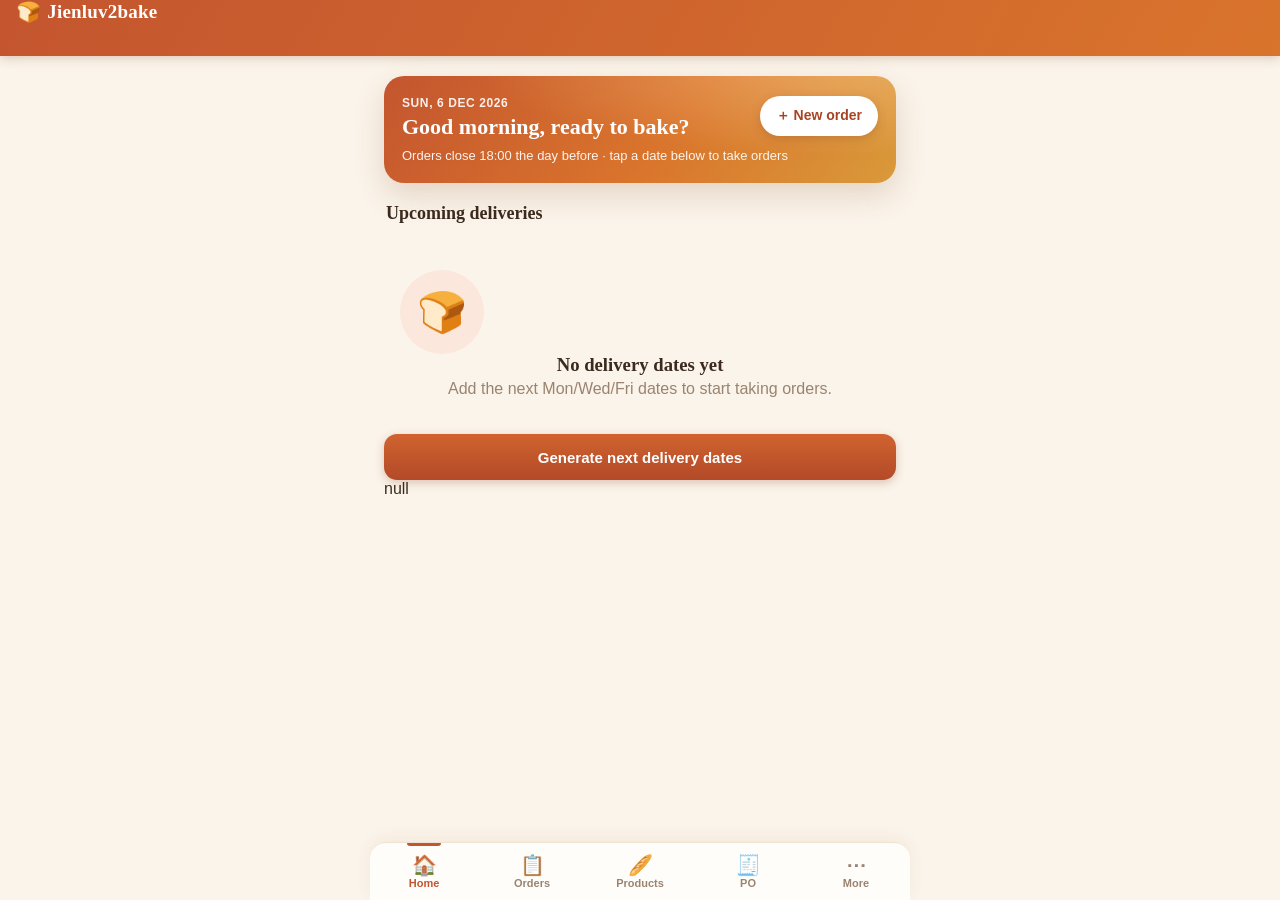
==== admin/index.html @ b62385ee "Homepage at root, backoffice moved to /admin/" ====
<!DOCTYPE html>
<html lang="en">
<head>
  <meta charset="UTF-8">
  <meta name="viewport" content="width=device-width, initial-scale=1, viewport-fit=cover">
  <meta name="theme-color" content="#7c3a2d">
  <meta name="apple-mobile-web-app-capable" content="yes">
  <meta name="apple-mobile-web-app-status-bar-style" content="default">
  <title>Jienluv2bake · Bakery Backoffice</title>
  <link rel="stylesheet" href="css/app.css">
  <link rel="stylesheet" href="css/print.css" media="print">
  <link rel="manifest" href="manifest.webmanifest">
  <link rel="icon" href="data:image/svg+xml,<svg xmlns='http://www.w3.org/2000/svg' viewBox='0 0 100 100'><text y='.9em' font-size='90'>🍞</text></svg>">
</head>
<body>
  <header id="topbar" class="topbar">
    <h1 id="view-title"><span class="logo" aria-hidden="true">🍞</span><span id="view-title-text">Jienluv2bake</span></h1>
    <span id="view-sub" class="topbar-sub"></span>
  </header>

  <main id="view" class="view" tabindex="-1"></main>

  <nav id="tabbar" class="tabbar" aria-label="Main navigation">
    <a href="#/dashboard" data-tab="dashboard" class="tab"><span class="tab-ico" aria-hidden="true">🏠</span>Home</a>
    <a href="#/orders" data-tab="orders" class="tab"><span class="tab-ico" aria-hidden="true">📋</span>Orders<span id="orders-badge" class="tab-badge" hidden></span></a>
    <a href="#/products" data-tab="products" class="tab"><span class="tab-ico" aria-hidden="true">🥖</span>Products</a>
    <a href="#/po" data-tab="po" class="tab"><span class="tab-ico" aria-hidden="true">🧾</span>PO</a>
    <a href="#/more" data-tab="more" class="tab"><span class="tab-ico" aria-hidden="true">⋯</span>More</a>
  </nav>

  <div id="confirm-layer" class="confirm-layer" hidden></div>
  <div id="lock-layer" class="lock-layer" hidden></div>

  <script type="module" src="js/app.js"></script>
</body>
</html>
---- admin/css/app.css ----
:root {
  --bg: #fbf4ea;
  --surface: #fffdf9;
  --ink: #3b2a1f;
  --muted: #9a8471;
  --line: #f0e2d2;
  --brown: #c4552f;        /* terracotta brand */
  --brown-dark: #a84322;
  --brown-soft: #fbe7dc;
  --green: #3f7d4e;
  --green-bg: #e7f2e8;
  --red: #c04538;
  --red-bg: #fbe9e4;
  --amber: #b26a16;
  --amber-bg: #fdf1dc;
  --gray-bg: #f1e9df;
  --radius: 16px;
  --radius-sm: 12px;
  --tabbar-h: 58px;
  --topbar-h: 56px;
  --shadow: 0 2px 12px rgba(120, 66, 32, .08);
  --shadow-lg: 0 12px 30px rgba(120, 66, 32, .18);
  --serif: "Iowan Old Style", "Palatino Linotype", Georgia, "Times New Roman", serif;
  --sans: -apple-system, BlinkMacSystemFont, "Segoe UI", Roboto, Helvetica, Arial, sans-serif;
}

* { box-sizing: border-box; }

html, body {
  margin: 0;
  padding: 0;
  background: var(--bg);
  color: var(--ink);
  font-family: var(--sans);
  -webkit-text-size-adjust: 100%;
}

body { min-height: 100vh; }

/* ---------- Top bar ---------- */
.topbar {
  position: sticky;
  top: 0;
  z-index: 20;
  height: var(--topbar-h);
  background: linear-gradient(120deg, #c4552f, #d9742c);
  color: #fff;
  display: flex;
  align-items: baseline;
  gap: 10px;
  padding: 0 16px;
  padding-top: env(safe-area-inset-top);
  box-shadow: 0 2px 10px rgba(120, 66, 32, .25);
}
.topbar h1 {
  margin: 0;
  font-family: var(--serif);
  font-size: 19px;
  font-weight: 700;
  letter-spacing: .2px;
  display: flex;
  align-items: center;
  gap: 6px;
  white-space: nowrap;
}
.logo { font-size: 20px; }
.topbar-sub {
  font-size: 13px;
  opacity: .9;
  overflow: hidden;
  text-overflow: ellipsis;
  white-space: nowrap;
}

/* ---------- Hero (Home) ---------- */
.hero {
  position: relative;
  overflow: hidden;
  border-radius: 20px;
  padding: 20px 18px;
  margin-bottom: 6px;
  color: #fff;
  background:
    radial-gradient(120% 140% at 90% -10%, rgba(255, 220, 160, .4), transparent 60%),
    linear-gradient(130deg, #c4552f, #d9742c 55%, #d99a3a);
  box-shadow: var(--shadow-lg);
}
.hero-row {
  display: flex;
  align-items: flex-start;
  justify-content: space-between;
  gap: 12px;
}
.hero-text { min-width: 0; }
.hero-eyebrow {
  font-size: 12px;
  font-weight: 700;
  letter-spacing: .6px;
  text-transform: uppercase;
  opacity: .9;
  margin: 0 0 4px;
}
.hero-title {
  font-family: var(--serif);
  font-size: 22px;
  line-height: 1.2;
  margin: 0 0 8px;
}
.hero-sub { font-size: 13px; opacity: .92; margin: 0; }
.hero .hero-btn {
  flex: 0 0 auto;
  background: #fff;
  color: var(--brown-dark);
  font-size: 14px;
  padding: 10px 16px;
  border-radius: 999px;
  box-shadow: 0 3px 10px rgba(120, 66, 32, .25);
  min-height: 40px;
}

/* ---------- View / main ---------- */
.view {
  max-width: 540px;
  margin: 0 auto;
  padding: 14px 14px calc(var(--tabbar-h) + 20px + env(safe-area-inset-bottom));
  outline: none;
}
.view:focus { outline: none; }

/* ---------- Bottom tab bar ---------- */
.tabbar {
  position: fixed;
  left: 0; right: 0; bottom: 0;
  height: calc(var(--tabbar-h) + env(safe-area-inset-bottom));
  padding-bottom: env(safe-area-inset-bottom);
  display: flex;
  background: var(--surface);
  border-top: 1px solid var(--line);
  box-shadow: 0 -4px 16px rgba(120, 66, 32, .06);
  z-index: 30;
  max-width: 540px;
  margin: 0 auto;
}
.tabbar[hidden] { display: none; }
.tab {
  flex: 1;
  display: flex;
  flex-direction: column;
  align-items: center;
  justify-content: center;
  gap: 2px;
  font-size: 11px;
  font-weight: 600;
  color: var(--muted);
  text-decoration: none;
  position: relative;
  -webkit-tap-highlight-color: transparent;
}
.tab-badge {
  position: absolute;
  top: 2px;
  right: 10px;
  min-width: 17px;
  height: 17px;
  padding: 0 4px;
  border-radius: 9px;
  background: #d64541;
  color: #fff;
  font-size: 10px;
  font-weight: 700;
  line-height: 17px;
  text-align: center;
}
.tab-ico { font-size: 20px; line-height: 1; }
.tab.active { color: var(--brown); }
.tab.active::before {
  content: "";
  position: absolute;
  top: 0;
  width: 34px;
  height: 3px;
  border-radius: 0 0 3px 3px;
  background: var(--brown);
}

/* ---------- Cards ---------- */
.card {
  background: var(--surface);
  border: 1px solid var(--line);
  border-radius: var(--radius);
  padding: 15px;
  margin-bottom: 12px;
  box-shadow: var(--shadow);
}
/* A delivery day whose order window has passed (after the 6pm cut-off) but
   that hasn't ended yet — kept visible, greyed out until the day is over. */
.card.closed { opacity: .55; filter: saturate(.8); }
.card.tappable {
  cursor: pointer;
  transition: transform .12s ease, box-shadow .12s ease;
}
.card.tappable:active { transform: scale(.985); box-shadow: none; background: #f9efe6; }

.card-row {
  display: flex;
  align-items: center;
  justify-content: space-between;
  gap: 10px;
}
.card-title { font-size: 16px; font-weight: 700; margin: 0 0 2px; font-family: var(--serif); }
.card-sub { font-size: 13px; color: var(--muted); margin: 0; }

h2.section {
  font-family: var(--serif);
  font-size: 18px;
  color: var(--ink);
  margin: 20px 2px 10px;
}
h2.section:first-child { margin-top: 0; }

/* ---------- Badges ---------- */
.badge {
  display: inline-flex;
  align-items: center;
  gap: 6px;
  font-size: 12px;
  font-weight: 700;
  padding: 4px 10px;
  border-radius: 999px;
  white-space: nowrap;
}
.badge::before {
  content: "";
  width: 7px;
  height: 7px;
  border-radius: 50%;
  background: currentColor;
  opacity: .85;
}
.badge-open   { background: var(--green-bg); color: var(--green); }
.badge-closed { background: var(--red-bg);   color: var(--red); }
.badge-past   { background: var(--gray-bg);  color: var(--muted); }
.badge-full   { background: var(--amber-bg); color: var(--amber); }
.badge-over   { background: var(--red-bg);   color: var(--red); }

/* ---------- Fill meter ---------- */
.meter {
  position: relative;
  height: 20px;
  background: var(--gray-bg);
  border-radius: 999px;
  overflow: hidden;
  margin: 8px 0 2px;
}
.meter-fill {
  height: 100%;
  background: linear-gradient(90deg, #d9812f, var(--brown));
  border-radius: 999px;
  transition: width .3s ease;
}
.meter-fill.over { background: linear-gradient(90deg, #d0564b, var(--red)); }
.meter-label {
  position: absolute;
  inset: 0;
  display: flex;
  align-items: center;
  justify-content: center;
  font-size: 12px;
  font-weight: 700;
  color: var(--ink);
  text-shadow: 0 0 4px rgba(255,255,255,.7);
}

/* ---------- Buttons ---------- */
.btn {
  appearance: none;
  border: none;
  border-radius: 13px;
  font-size: 15px;
  font-weight: 700;
  padding: 12px 18px;
  cursor: pointer;
  background: linear-gradient(180deg, #d0632f, #b34a28);
  color: #fff;
  min-height: 46px;
  box-shadow: 0 3px 10px rgba(140, 70, 40, .28);
  -webkit-tap-highlight-color: transparent;
}
.btn:active { transform: translateY(1px) scale(.99); box-shadow: 0 1px 4px rgba(140,70,40,.25); }
.btn.primary { background: linear-gradient(180deg, #d0632f, #b34a28); color: #fff; }
.btn.ghost { background: var(--surface); color: var(--brown-dark); border: 1px solid var(--line); box-shadow: none; }
.btn.danger { background: linear-gradient(180deg, #d0564b, #b3352b); color: #fff; box-shadow: 0 3px 10px rgba(190, 60, 50, .28); }
.btn.soft { background: var(--brown-soft); color: var(--brown-dark); box-shadow: none; }
.btn.block { display: block; width: 100%; }
.btn.small { font-size: 13px; padding: 8px 13px; min-height: 36px; border-radius: 11px; }
.btn[disabled] { opacity: .5; }

.btn-row { display: flex; gap: 10px; margin-top: 12px; }
.btn-row .btn { flex: 1; }

/* ---------- Forms ---------- */
.field { margin-bottom: 12px; }
.field label {
  display: block;
  font-size: 13px;
  font-weight: 600;
  color: var(--ink);
  margin-bottom: 5px;
}
.field .hint { font-size: 12px; color: var(--muted); margin-top: 4px; }

.input, select.input, textarea.input {
  width: 100%;
  font-size: 16px;
  padding: 12px;
  border: 1px solid var(--line);
  border-radius: var(--radius-sm);
  background: var(--surface);
  color: var(--ink);
  min-height: 46px;
}
.input:focus { outline: 2px solid var(--brown); outline-offset: -1px; border-color: transparent; }
textarea.input { min-height: 64px; resize: vertical; }

.stepper {
  display: inline-flex;
  align-items: center;
  gap: 0;
  border: 1px solid var(--line);
  border-radius: var(--radius-sm);
  overflow: hidden;
  background: var(--surface);
}
.stepper button {
  width: 44px;
  height: 44px;
  font-size: 20px;
  font-weight: 700;
  border: none;
  background: var(--brown-soft);
  color: var(--brown-dark);
  cursor: pointer;
}
.stepper .stepper-val {
  min-width: 52px;
  text-align: center;
  font-size: 17px;
  font-weight: 700;
}
.form-grid { display: grid; grid-template-columns: 1fr 1fr; gap: 10px; }
.form-grid .span2 { grid-column: 1 / -1; }
.edit-item {
  display: flex;
  align-items: center;
  justify-content: space-between;
  gap: 10px;
  padding: 6px 0;
}
.add-item {
  display: flex;
  align-items: center;
  gap: 8px;
  padding: 6px 0;
}
.add-item select { flex: 1; min-width: 0; }

/* ---------- Lists / rows ---------- */
.list-item {
  display: flex;
  align-items: center;
  justify-content: space-between;
  gap: 10px;
  padding: 11px 0;
  border-bottom: 1px solid var(--line);
}
.list-item:last-child { border-bottom: none; }
.list-item .li-main { min-width: 0; }
.list-item .li-title { font-weight: 600; font-size: 15px; }
.list-item .li-sub { font-size: 13px; color: var(--muted); }
.list-item .li-right { display: flex; align-items: center; gap: 8px; }

.qty-chip {
  font-weight: 700;
  font-size: 15px;
  background: var(--brown-soft);
  color: var(--brown-dark);
  padding: 3px 11px;
  border-radius: 999px;
  white-space: nowrap;
}

.warn {
  background: var(--amber-bg);
  color: var(--amber);
  border-radius: var(--radius-sm);
  padding: 9px 12px;
  font-size: 13px;
  font-weight: 600;
  margin: 8px 0;
}
.danger-banner {
  background: var(--red-bg);
  color: var(--red);
  border-radius: var(--radius-sm);
  padding: 9px 12px;
  font-size: 13px;
  font-weight: 600;
  margin: 8px 0;
}
.muted { color: var(--muted); }

.avail-line {
  margin: -2px 0 8px;
  font-size: 12px;
  font-weight: 600;
  color: var(--muted);
}
.avail-line.warn { color: var(--red); }

/* ---------- Tabs strip (dates) ---------- */
.date-tabs {
  display: flex;
  gap: 8px;
  overflow-x: auto;
  padding: 4px 2px 10px;
  -webkit-overflow-scrolling: touch;
}
.date-tab {
  flex: 0 0 auto;
  padding: 8px 13px;
  border-radius: 999px;
  border: 1px solid var(--line);
  background: var(--surface);
  font-size: 13px;
  font-weight: 600;
  color: var(--ink);
  text-decoration: none;
  white-space: nowrap;
}
.date-tab.active { background: var(--brown); color: #fff; border-color: var(--brown); }
.date-tab .dot { color: var(--green); }
.date-tab .dot.closed { color: var(--red); }

/* ---------- PO table ---------- */
.po-table { width: 100%; border-collapse: collapse; font-size: 14px; }
.po-table th {
  text-align: left;
  font-size: 12px;
  text-transform: uppercase;
  letter-spacing: .4px;
  color: var(--muted);
  padding: 6px 4px;
  border-bottom: 1px solid var(--line);
}
.po-table td { padding: 8px 4px; border-bottom: 1px solid var(--line); vertical-align: top; }
.po-table td.num, .po-table th.num { text-align: right; }
.po-total { font-size: 17px; font-weight: 700; text-align: right; padding-top: 10px; }
.po-breakdown { font-size: 12px; color: var(--muted); margin-top: 3px; }
.po-snapshot-note { font-size: 12px; color: var(--muted); margin-top: 10px; }

/* ---------- Empty ---------- */
.empty { text-align: center; padding: 36px 16px; color: var(--muted); }
.empty-icon {
  font-size: 40px;
  width: 84px;
  height: 84px;
  margin: 0 auto 10px;
  display: flex;
  align-items: center;
  justify-content: center;
  background: var(--brown-soft);
  border-radius: 50%;
}
.empty h3 { margin: 0 0 4px; font-family: var(--serif); color: var(--ink); }
.empty p { margin: 0; }

/* ---------- Confirm dialog ---------- */
.confirm-layer {
  position: fixed;
  inset: 0;
  background: rgba(43, 33, 24, .5);
  display: flex;
  align-items: center;
  justify-content: center;
  padding: 20px;
  z-index: 60;
}
.confirm-layer[hidden] { display: none; }
.confirm-card {
  background: var(--surface);
  border-radius: var(--radius);
  padding: 18px;
  max-width: 340px;
  width: 100%;
  box-shadow: var(--shadow-lg);
}
.confirm-text { margin: 0 0 14px; font-size: 15px; line-height: 1.4; }
.confirm-actions { display: flex; gap: 8px; justify-content: flex-end; }
.confirm-actions .btn { flex: 0 1 auto; }

/* ---------- App-password lock ---------- */
.lock-layer {
  position: fixed;
  inset: 0;
  z-index: 80; /* above toast(70), confirm(60), tabbar(30), topbar(20) */
  display: flex;
  align-items: center;
  justify-content: center;
  padding: 20px;
  background: linear-gradient(160deg, #c4552f, #d9742c 55%, #d99a3a);
}
.lock-layer[hidden] { display: none; }
.lock-card {
  width: 100%;
  max-width: 320px;
  background: var(--surface);
  border-radius: var(--radius);
  padding: 26px 22px 24px;
  box-shadow: var(--shadow-lg);
  text-align: center;
}
.lock-emoji { font-size: 40px; margin: 0 0 6px; }
.lock-title { font-family: var(--serif); font-size: 19px; font-weight: 700; margin: 0 0 4px; color: var(--ink); }
.lock-sub { font-size: 13px; color: var(--muted); margin: 0 0 16px; }
.lock-input { text-align: center; font-size: 22px; letter-spacing: 10px; }
.lock-error { color: var(--red); font-size: 13px; min-height: 18px; margin: 8px 0 0; }
.lock-actions { margin-top: 14px; }
.lock-actions .btn { width: 100%; }

/* ---------- Toast ---------- */
.toast {
  position: fixed;
  left: 50%;
  bottom: calc(var(--tabbar-h) + 16px);
  transform: translate(-50%, 10px);
  background: var(--ink);
  color: #fff;
  padding: 10px 18px;
  border-radius: 999px;
  font-size: 14px;
  font-weight: 600;
  opacity: 0;
  pointer-events: none;
  transition: opacity .25s ease, transform .25s ease;
  z-index: 70;
  max-width: 90vw;
  text-align: center;
}
.toast.show { opacity: 1; transform: translate(-50%, 0); }

/* ---------- More menu ---------- */
.menu-item {
  display: flex;
  align-items: center;
  justify-content: space-between;
  padding: 15px 4px;
  font-size: 15px;
  font-weight: 600;
  color: var(--ink);
  text-decoration: none;
  border-bottom: 1px solid var(--line);
}
.menu-item:last-child { border-bottom: none; }
.menu-item .chev { color: var(--muted); }

/* ---------- Chips (ingredient rows) ---------- */
.ing-row {
  display: grid;
  grid-template-columns: 1fr 88px 58px 40px;
  gap: 6px;
  align-items: center;
  margin-bottom: 8px;
}
.ing-row .unit { font-size: 13px; color: var(--muted); }

@media (min-width: 541px) {
  .view { padding-top: 20px; }
  .tabbar { border-radius: var(--radius) var(--radius) 0 0; }
}

/* ---------- Order status / source ---------- */
.src-tag {
  display: inline-block;
  margin-left: 6px;
  font-size: 11px;
  font-weight: 600;
  color: var(--brown-dark, #7a4a2a);
  background: var(--brown-soft, #f4e6da);
  padding: 1px 7px;
  border-radius: 999px;
  vertical-align: 2px;
}
.fulfill-tag {
  display: inline-block;
  margin-left: 6px;
  font-size: 11px;
  font-weight: 700;
  color: var(--green-dark, #2f6b2f);
  background: var(--green-soft, #eaf6ea);
  padding: 1px 7px;
  border-radius: 999px;
  vertical-align: 2px;
}
.fulfill-tag.courier { color: #7a4a2a; background: #f4e6da; }
.fulfill-sub {
  display: block;
  margin-top: 2px;
  font-size: 12px;
  color: var(--muted);
}
.row-actions select.input { width: 100%; }

.sel-small {
  font-size: 13px;
  padding: 6px 8px;
  border: 1px solid var(--line);
  border-radius: var(--radius-sm);
  background: var(--surface);
  color: var(--ink);
}

/* ---------- New-orders inbox ---------- */
.inbox {
  border: 2px solid #d64541;
}
.inbox h3 { color: #d64541; }
.inbox-item {
  display: flex;
  align-items: center;
  gap: 4px;
  padding: 11px 0;
  border-bottom: 1px solid var(--line);
}
.inbox-item:last-child { border-bottom: none; }
.inbox-main {
  flex: 1;
  min-width: 0;
  display: flex;
  align-items: center;
  justify-content: space-between;
  gap: 10px;
  text-decoration: none;
  color: inherit;
}
.inbox-main:active { background: var(--red-bg); border-radius: 8px; }
.inbox-item .li-title { color: var(--ink); }
.inbox-arrow { color: var(--muted); font-size: 18px; font-weight: 700; }
.inbox-del {
  flex: 0 0 auto;
  border: none;
  background: transparent;
  color: var(--muted);
  font-size: 15px;
  font-weight: 700;
  line-height: 1;
  padding: 10px 10px 10px 6px;
  border-radius: 8px;
  cursor: pointer;
  -webkit-tap-highlight-color: transparent;
}
.inbox-del:active { background: var(--red-bg); color: #d64541; }
---- admin/css/print.css ----
/* print.css — printed output shows ONLY the purchase-order card. */

@media print {
  body { background: #fff; }
  .topbar, .tabbar, .toast, .confirm-layer, .btn, .no-print { display: none !important; }
  .view { padding: 0; max-width: none; }

  .card { box-shadow: none; border: 1px solid #ccc; page-break-inside: avoid; }
  .card:not(.po-card) { display: none !important; }

  .po-card h2 { margin-top: 0; }
  .po-total { font-size: 16px; }
}
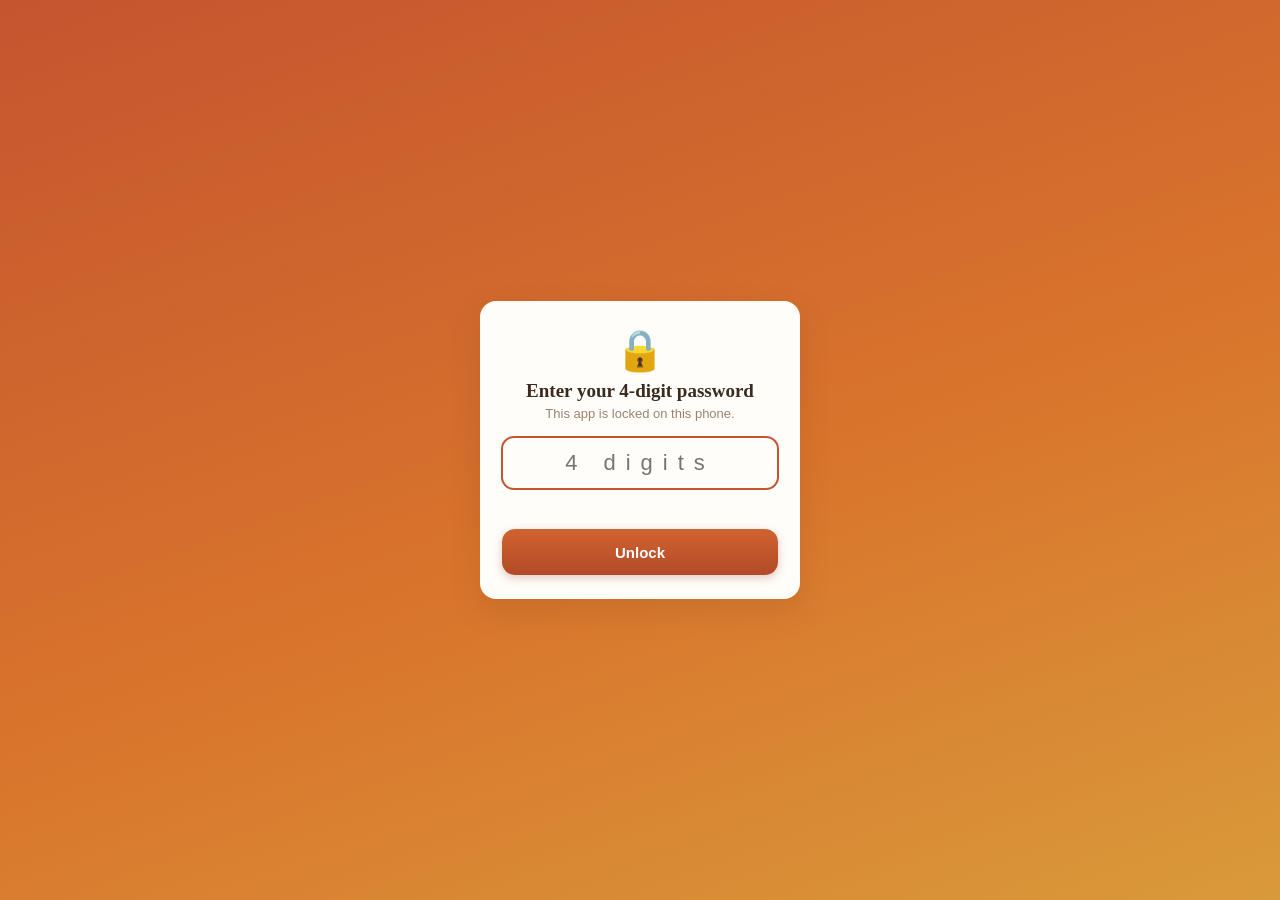
==== commit e2c537e0: "Order numbers everywhere; status map New→Confirmed→Paid→Baked→Packed→Delivered with stage buttons; h" ====
--- a/admin/index.html
+++ b/admin/index.html
@@ -29,6 +29,7 @@
   </nav>
 
   <div id="confirm-layer" class="confirm-layer" hidden></div>
+  <div id="popup-layer" class="popup-layer" hidden></div>
   <div id="lock-layer" class="lock-layer" hidden></div>
 
   <script type="module" src="js/app.js"></script>
--- a/admin/css/app.css
+++ b/admin/css/app.css
@@ -364,12 +364,109 @@
 }
 .add-item select { flex: 1; min-width: 0; }
 
+/* Order-status flow map above the Orders list */
+.status-flow {
+  display: flex;
+  flex-wrap: wrap;
+  align-items: center;
+  gap: 4px 2px;
+  margin: 2px 0 8px;
+  font-size: 11px;
+  font-weight: 600;
+  line-height: 1.3;
+}
+.status-flow .flow-step {
+  background: var(--gray-bg);
+  color: var(--ink);
+  border-radius: 999px;
+  padding: 2px 8px;
+  white-space: nowrap;
+}
+.status-flow .flow-arrow {
+  color: var(--muted);
+  margin: 0 1px;
+  font-weight: 700;
+}
+
+/* Compact per-order status journey under each Orders row: the six statuses in
+   order with this row's own step lit (reached = green ✓, current = amber dot,
+   later = grey). Spans its own full line under the row. */
+.list-item .oj { flex: 1 1 100%; min-width: 0; }
+.oj { display: flex; padding: 0 2px; }
+.oj-step {
+  position: relative;
+  flex: 1 1 0;
+  display: flex;
+  flex-direction: column;
+  align-items: center;
+  min-width: 0;
+}
+/* connector from this step's node across to the next step's node */
+.oj-step::after {
+  content: "";
+  position: absolute;
+  top: 7px;
+  left: 50%;
+  width: 100%;
+  height: 2px;
+  border-radius: 2px;
+  background: #e9dfd0;
+}
+.oj-step:last-child::after { display: none; }
+.oj-step.done::after { background: #3e8e5a; }
+.oj-track {
+  position: relative;
+  z-index: 1;
+  display: flex;
+  align-items: center;
+  justify-content: center;
+  width: 100%;
+  height: 14px;
+}
+.oj-node {
+  width: 11px;
+  height: 11px;
+  border-radius: 50%;
+  background: #d8cbbb;
+  display: flex;
+  align-items: center;
+  justify-content: center;
+}
+.oj-step.done .oj-node { background: #3e8e5a; }
+.oj-step.now .oj-node {
+  width: 16px;
+  height: 16px;
+  background: #c9641f;
+  animation: oj-pulse 1.4s ease-in-out infinite;
+}
+@keyframes oj-pulse {
+  0%, 100% { box-shadow: 0 0 0 3px rgba(201, 100, 31, .24); }
+  50%      { box-shadow: 0 0 0 7px rgba(201, 100, 31, 0); }
+}
+@media (prefers-reduced-motion: reduce) {
+  .oj-step.now .oj-node { animation: none; box-shadow: 0 0 0 3px rgba(201, 100, 31, .2); }
+}
+.oj-check { color: #fff; font-size: 8px; font-weight: 800; line-height: 1; }
+.oj-dot { width: 5px; height: 5px; border-radius: 50%; background: #fff; }
+.oj-label {
+  margin-top: 3px;
+  font-size: 8.5px;
+  font-weight: 600;
+  line-height: 1.2;
+  text-align: center;
+  color: #a2968b;
+}
+.oj-step.done .oj-label { color: #2f6f46; }
+.oj-step.now .oj-label { color: #c9641f; font-weight: 800; }
+
 /* ---------- Lists / rows ---------- */
 .list-item {
   display: flex;
+  flex-wrap: wrap;
   align-items: center;
   justify-content: space-between;
-  gap: 10px;
+  column-gap: 10px;
+  row-gap: 6px;
   padding: 11px 0;
   border-bottom: 1px solid var(--line);
 }
@@ -498,6 +595,40 @@
 .confirm-actions { display: flex; gap: 8px; justify-content: flex-end; }
 .confirm-actions .btn { flex: 0 1 auto; }
 
+/* ---------- Order edit pop-up ---------- */
+.popup-layer {
+  position: fixed;
+  inset: 0;
+  background: rgba(43, 33, 24, .5);
+  display: flex;
+  align-items: flex-start;
+  justify-content: center;
+  padding: 14px;
+  overflow: auto;
+  z-index: 65; /* above the tabbar, below the app-password lock */
+}
+.popup-layer[hidden] { display: none; }
+.popup-card {
+  background: var(--surface);
+  border-radius: var(--radius);
+  width: 100%;
+  max-width: 430px;
+  box-shadow: var(--shadow-lg);
+  display: flex;
+  flex-direction: column;
+  max-height: calc(100vh - 28px);
+}
+.popup-card.wide { max-width: 560px; }
+.popup-head {
+  display: flex;
+  align-items: center;
+  justify-content: space-between;
+  gap: 10px;
+  padding: 14px 16px 4px;
+}
+.popup-title { font-family: var(--serif); font-size: 17px; font-weight: 700; color: var(--ink); min-width: 0; }
+.popup-body { overflow-y: auto; padding: 8px 16px 16px; }
+
 /* ---------- App-password lock ---------- */
 .lock-layer {
   position: fixed;
@@ -579,6 +710,23 @@
 }
 
 /* ---------- Order status / source ---------- */
+/* The order's shareable code (#A3F9C2) shown on every order row, inbox row and
+   the edit pop-up, so the baker can match a WhatsApp message to its order. */
+.ord-code {
+  display: inline-block;
+  margin-left: 6px;
+  font-family: ui-monospace, SFMono-Regular, Menlo, Consolas, monospace;
+  font-size: 11px;
+  font-weight: 700;
+  letter-spacing: .3px;
+  color: var(--brown-dark, #7a4a2a);
+  background: var(--brown-soft, #f7eddf);
+  border: 1px solid #ead8c3;
+  border-radius: 5px;
+  padding: 1px 5px;
+  vertical-align: 1px;
+  white-space: nowrap;
+}
 .src-tag {
   display: inline-block;
   margin-left: 6px;
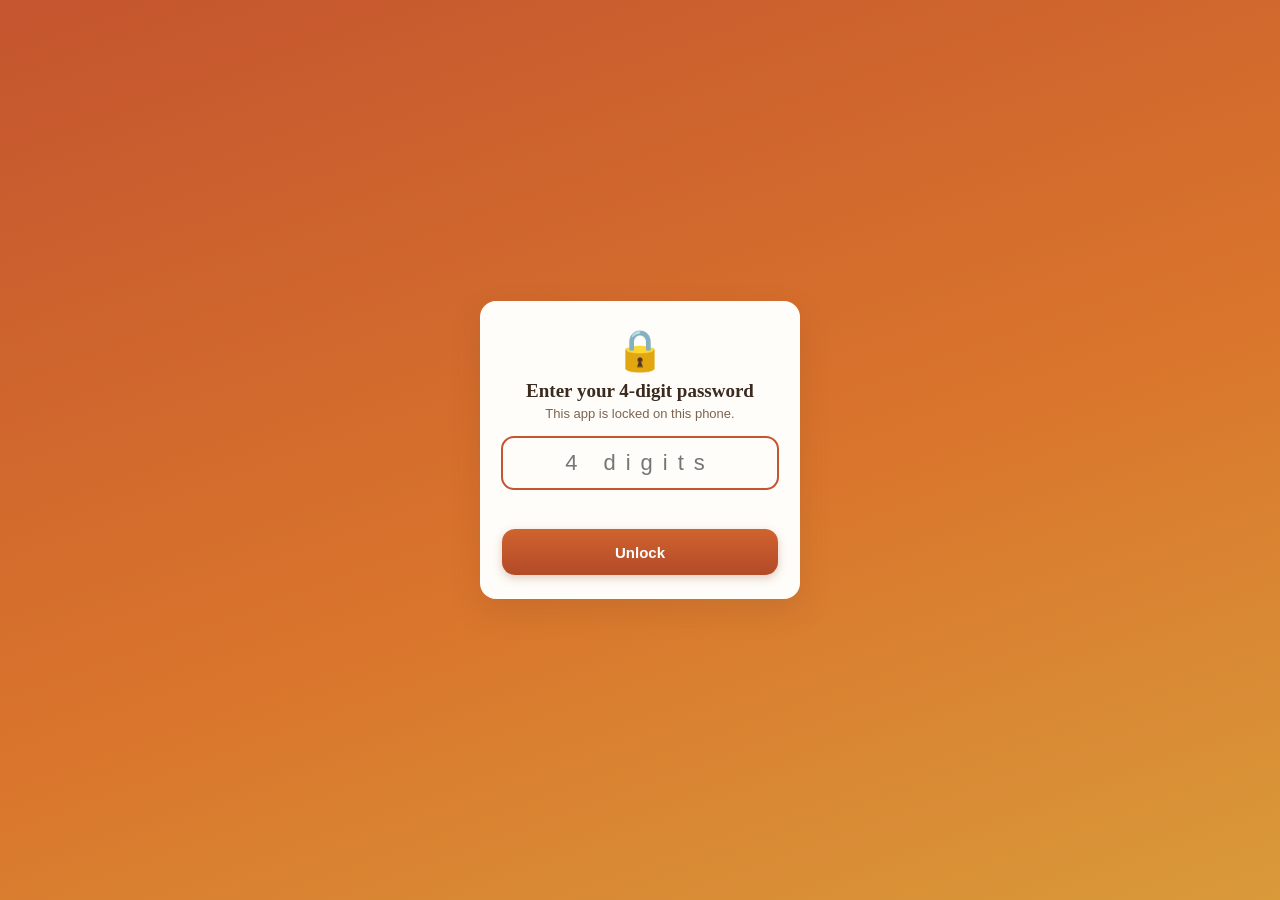
==== commit 1a28c9bd: "v538: the backoffice stays out of Google, and the homepage and shop are open to it 1. Her words deci" ====
--- a/admin/index.html
+++ b/admin/index.html
@@ -3,6 +3,11 @@
 <head>
   <meta charset="UTF-8">
   <meta name="viewport" content="width=device-width, initial-scale=1, viewport-fit=cover">
+  <!-- ★★★ THE BACKOFFICE IS NEVER FOR SEARCH ENGINES (v538). ⚠️ It is PIN-locked, but its TITLE, its name and
+       the fact it exists are public the moment Google crawls it — and nobody searching for bread should find
+       "Bakery Backoffice". ⚠️⚠️ DELIBERATELY NOT ALSO BLOCKED IN robots.txt: a crawler that is refused the page
+       can never read this line, so the block and the tag must not be used together. -->
+  <meta name="robots" content="noindex, nofollow">
   <meta name="theme-color" content="#7c3a2d">
   <meta name="apple-mobile-web-app-capable" content="yes">
   <meta name="apple-mobile-web-app-status-bar-style" content="default">
@@ -18,15 +23,19 @@
     <span id="view-sub" class="topbar-sub"></span>
   </header>
 
+  <div id="share-warn" class="share-warn" hidden></div>
+
   <main id="view" class="view" tabindex="-1"></main>
 
   <nav id="tabbar" class="tabbar" aria-label="Main navigation">
     <a href="#/dashboard" data-tab="dashboard" class="tab"><span class="tab-ico" aria-hidden="true">🏠</span>Home</a>
     <a href="#/orders" data-tab="orders" class="tab"><span class="tab-ico" aria-hidden="true">📋</span>Orders<span id="orders-badge" class="tab-badge" hidden></span></a>
     <a href="#/products" data-tab="products" class="tab"><span class="tab-ico" aria-hidden="true">🥖</span>Products</a>
-    <a href="#/po" data-tab="po" class="tab"><span class="tab-ico" aria-hidden="true">🧾</span>PO</a>
+    <a href="#/customers" data-tab="customers" class="tab"><span class="tab-ico" aria-hidden="true">📇</span>Customers</a>
     <a href="#/more" data-tab="more" class="tab"><span class="tab-ico" aria-hidden="true">⋯</span>More</a>
   </nav>
+
+  <div id="update-bar" class="update-bar" hidden></div>
 
   <div id="confirm-layer" class="confirm-layer" hidden></div>
   <div id="popup-layer" class="popup-layer" hidden></div>
--- a/admin/css/app.css
+++ b/admin/css/app.css
@@ -2,18 +2,37 @@
   --bg: #fbf4ea;
   --surface: #fffdf9;
   --ink: #3b2a1f;
-  --muted: #9a8471;
+  /* ★ THE SMALL SECOND LINE (v313). Every quiet line in the app draws in this —
+     the line under a menu row, under an order row, the hint under a box.
+     ⚠️ IT USED TO BE #9a8471, WHICH MEASURES 3.50:1 ON A CARD AGAINST THE 4.50:1
+     THE STANDARD ASKS OF TEXT. That is a line meant to be READ, on a phone, in a
+     kitchen, in Penang daylight — the app had already admitted as much once, in
+     `h3.courier-kind .kind-what`, which dodged this token for exactly that
+     reason.
+     ⚠️ AND IT IS *THIS* DARK BECAUSE OF THE TINTED CHIPS, NOT THE CARDS. On a
+     plain card the first candidate (#806a57) is a comfortable 5.02:1 — but the
+     same colour on `--gray-bg` (a used promo chip, a courier-paid tag) is only
+     4.24:1, and on `--strip`, `--brown-soft`, `--green-bg` and `--red-bg` it is
+     between 4.27 and 4.47. ONE TOKEN HAS TO CLEAR THE WORST BACKGROUND IT LANDS
+     ON, so it is set by `--gray-bg`: 4.56:1 there, 5.82:1 on a card.
+     ⚠️ RE-DERIVE `.cal-cell.off` IS **NOT** REQUIRED — see the note at that rule. */
+  --muted: #7b6552;
+  /* A JOIN, NOT TEXT: the 2px rule inside `h3.courier-kind`. It keeps the OLD
+     muted value on purpose — an edge answers to 3:1, and darkening it to the new
+     text colour would turn a join inside a card into another box. */
+  --join: #9a8471;
   --line: #f0e2d2;
   --brown: #c4552f;        /* terracotta brand */
   --brown-dark: #a84322;
   --brown-soft: #fbe7dc;
-  --green: #3f7d4e;
+  --green: #3b7449;
   --green-bg: #e7f2e8;
-  --red: #c04538;
+  --red: #b54135;
   --red-bg: #fbe9e4;
-  --amber: #b26a16;
+  --amber: #975a13;
   --amber-bg: #fdf1dc;
   --gray-bg: #f1e9df;
+  --strip: #f7efe1;            /* soft band behind each "How it adds up" line */
   --radius: 16px;
   --radius-sm: 12px;
   --tabbar-h: 58px;
@@ -70,6 +89,323 @@
   overflow: hidden;
   text-overflow: ellipsis;
   white-space: nowrap;
+}
+
+/* ---------- "Not sharing" strip ---------- */
+.share-warn {
+  position: sticky;
+  top: var(--topbar-h);
+  z-index: 19; /* below the topbar (20), above the page */
+  background: var(--amber-bg);
+  border-bottom: 1px solid #ecd4a5;
+  box-shadow: 0 1px 6px rgba(120, 66, 32, .07);
+}
+.share-warn[hidden] { display: none; }
+.share-warn-inner {
+  display: block;
+  max-width: 540px;
+  margin: 0 auto;
+  padding: 8px 14px;
+  color: var(--ink);
+  text-decoration: none;
+  -webkit-tap-highlight-color: transparent;
+}
+.share-warn-inner:active { opacity: .75; }
+.share-warn-msg { margin: 0; font-size: 12.5px; line-height: 1.45; }
+.share-warn-msg b { color: var(--amber); font-weight: 700; }
+
+/* ---------- "New version ready" strip ---------- */
+/* GitHub Pages serves the app's code with a ten-minute cache and no build
+   number in any URL, so a phone can keep running the previous build with
+   nothing on screen to say so. This strip is the one place that says it.
+   It sits directly above the tab bar rather than under the top bar: the
+   "Not sharing" strip is already sticky there, two sticky siblings at the
+   same offset would draw over each other once scrolled, and a bar at the
+   bottom is seen wherever the page happens to be scrolled to. */
+.update-bar {
+  position: fixed;
+  left: 0; right: 0;
+  bottom: calc(var(--tabbar-h) + env(safe-area-inset-bottom));
+  /* ⚠️⚠️ ABOVE THE LOCK LAYER (80), AND THAT IS THE WHOLE POINT OF THE NUMBER (v383). This strip sat
+     at 25, and the lock screen is a full-screen OPAQUE panel at 80 — so the one message that says
+     "this phone is behind" was painted UNDERNEATH the screen the person was looking at. Proved on a
+     real screen: a tap at the centre of the warning reached the Unlock button. Her report was
+     __"some app user after keying in pin, but login to an old version app"__, and this is why she
+     never saw the warning that would have told them.
+     ⚠️ It also has to clear confirm (72) and toast (70), because the gates it must be readable on
+     are shown before either of those can appear, and a strip that is visible on the lock screen but
+     vanishes the moment a dialog opens would be worse than one that is always on top. It is a
+     status strip with its own button, and it is only ever painted when the phone is actually
+     behind — in every other state it is `hidden` and costs nothing. */
+  z-index: 90;
+  background: var(--amber-bg);
+  border-top: 1px solid #ecd4a5;
+  box-shadow: 0 -1px 6px rgba(120, 66, 32, .07);
+}
+.update-bar[hidden] { display: none; }
+.update-bar-inner {
+  display: flex;
+  align-items: center;
+  gap: 10px;
+  max-width: 540px;
+  margin: 0 auto;
+  padding: 8px 14px;
+}
+.update-bar-msg { flex: 1; margin: 0; font-size: 12.5px; line-height: 1.45; }
+.update-bar-msg b { color: var(--amber); font-weight: 700; }
+.update-bar .btn { flex: none; }
+
+/* ★ AN ORDER FROM THE SHOP THAT THE INTAKE COULD NOT READ (v364). In flow, at the top of the
+   Orders screen, in the SAME amber pair the "new version" bar uses — a pairing this app has
+   already proven against its own background. ⚠️ v313's rule holds: the colour is set by the WORST
+   background it lands on, not the nicest, so a port must carry the VALUE and not the reasoning.
+   ⚠️ And it is IN FLOW rather than a floating bar: an order she cannot read is not a thing to park
+   at the bottom of the screen, where a thumb and a tab bar both live. */
+.intake-note {
+  background: var(--amber-bg);
+  border: 1px solid #ecd4a5;
+  border-radius: 12px;
+  padding: 10px 12px;
+  margin: 0 0 12px;
+}
+.intake-note p { margin: 0 0 4px; font-size: 12.5px; line-height: 1.45; }
+.intake-note p:last-child { margin-bottom: 0; }
+.intake-note b { color: var(--amber); font-weight: 700; }
+
+/* ---------- Receipt register (v366) ----------
+   A register is a COLUMN OF NUMBERS, so the number is set in a fixed-width tabular figure
+   and every row lines up on it. Without that the list is a paragraph, and a paragraph is
+   exactly what you cannot check a sequence against. */
+.reg-list { margin-top: 4px; }
+.reg-row {
+  display: flex;
+  align-items: baseline;
+  gap: 10px;
+  padding: 7px 0;
+  border-top: 1px solid var(--line);
+}
+.reg-row:first-child { border-top: 0; }
+.reg-no {
+  font-variant-numeric: tabular-nums;
+  font-weight: 700;
+  font-size: 13px;
+  min-width: 62px;
+  flex: 0 0 auto;
+}
+.reg-what { display: flex; flex-direction: column; gap: 1px; min-width: 0; }
+/* ★★ THE REMOVED SHELF (v444). A row per removed order, with its own way back. ⚠️ Deliberately NOT a
+   red or warning style: nothing here is wrong any more — it is the record of something put right, or
+   that can be, and a shelf she learns to dread is one she will not open when it matters. */
+.removed-row {
+  display: flex;
+  align-items: flex-start;
+  justify-content: space-between;
+  gap: 10px;
+  padding: 8px 0;
+  border-top: 1px solid var(--line);
+}
+.removed-main { min-width: 0; }
+.removed-what { font-size: 13.5px; font-weight: 600; }
+.removed-sub { font-size: 11.5px; color: var(--muted); margin-top: 2px; }
+.reg-name { font-size: 13px; }
+.reg-when { font-size: 11.5px; color: var(--muted); }
+/* ★★ THE VOID ROW'S OWN QUESTION (v443). The press and its answer sit inside the sentence they
+   belong to, on their own line, so a long answer wraps under the row rather than pushing the
+   number out of the column. ⚠️ The answer is not a colour change and not a chip: it is a
+   sentence, because what it says is "still there THEN", which is a fact and not a status. */
+.reg-ask { display: block; margin-top: 4px; }
+.reg-ask .btn { margin: 0 0 4px; }
+.reg-seen { display: block; font-size: 11.5px; line-height: 1.45; color: var(--muted); }
+/* A refunded row keeps its number and says so. It is a chip, never a colour on the number
+   itself, because the number is the one thing on this screen that must never look different. */
+.reg-tag {
+  align-self: flex-start;
+  margin-top: 2px;
+  font-size: 10.5px;
+  font-weight: 700;
+  text-transform: uppercase;
+  letter-spacing: .04em;
+  padding: 1px 6px;
+  border-radius: 999px;
+  background: var(--brown-soft);
+  color: var(--brown-dark);
+}
+/* ★ A MISSING NUMBER IS THE ONE THING AN AUDITOR ASKS ABOUT, so it is drawn where it cannot
+   be missed rather than folded into a sentence. The colour came off the WORST background it
+   lands on, as every small line here does (v313). */
+.reg-warn {
+  margin: 0 0 8px;
+  padding: 9px 11px;
+  border-radius: 10px;
+  background: var(--amber-bg);
+  border: 1px solid #ecd4a5;
+  color: var(--amber);
+  font-size: 12.5px;
+  line-height: 1.45;
+}
+
+/* ---------- A COLUMN ROW inside a journal (v376) ----------
+   ⚠️ A FILING PAGE IS READ *DOWN* A COLUMN — that is what filing IS — and a composed sentence
+   ("5 Oct · C2FDA5 · #000001 · Aunty Bee") cannot be read down anything. So a row that carries
+   `cols` lays them out at FIXED widths, with tabular figures so the numbers stack, and the money
+   stays on the right where every other row in the app puts it. The invoice number carries the
+   weight, because it is the one being filed against. */
+.journal-cols { gap: 5px; }
+/* ⚠️⚠️ A FILING PAGE IS READ AT A DESK, and the backoffice is capped at a PHONE column (540px) on
+   every screen at every size. Her words: __"that page can be optimise for desktop brouwser"__.
+   The cap is lifted for this view ALONE — the class is added and removed by the consolidated view
+   itself, so no other screen moves. */
+.view.view-wide { max-width: 900px; }
+.journal-cols .j-col {
+  flex: 0 0 auto;
+  font-variant-numeric: tabular-nums;
+  overflow: hidden;
+  text-overflow: ellipsis;
+  white-space: nowrap;
+}
+/* ⚠️⚠️ THESE WIDTHS WERE MEASURED, NOT GUESSED. At 375px a row has about 299px: the money takes 74,
+   the gaps 18, so the three fixed columns have to leave room for a NAME. The first attempt sized them
+   at 4.4/5.6/6.6em — 232px between them — which squeezed the Customer column to **0px**, so on the phone
+   the page showed a header reading "Custo…" and no name on a single row. It printed correctly on paper,
+   which is exactly why a thing like this has to be looked at rather than reasoned about. */
+/* ⚠️ THE DATE GETS ROOM FOR "20 Oct" — a filing page wants the date, and the first pass cut it to
+   "20 …" while the customer's few spare pixels bought nothing. Everything here is a trade at 375px;
+   the SERIAL is the one column that may never be the one to lose. */
+.journal-cols .j-col-0 { width: 3.5em; color: var(--muted); }
+/* ⚠️⚠️ THE ORDER COLUMN IS SIZED SO THE CODE FITS, AND THE FIRST PASS DID NOT. At 3.9em a phone cut it
+   to "#052…" — and the order code is *what finds the order again*, so half a code is no code. A
+   7-character code ("#F447AB") needs about 60px, which is what this is. */
+.journal-cols .j-col-1 { width: 4.6em; color: var(--muted); }
+/* ⚠️⚠️ THE INVOICE COLUMN IS SIZED SO ITS NUMBER IS NEVER CUT. The second attempt at this gave it 4.3em
+   and a phone rendered "#0000…" — on a page whose entire purpose is filing, **a serial you cannot read
+   is the one thing that must not happen.** The shorter phrase in the empty case ("none yet") is why it
+   can be this narrow and still hold every number. */
+.journal-cols .j-col-2 { width: 4.9em; font-weight: 700; color: var(--brown-dark); }
+/* ⚠️⚠️ SIX COLUMNS, AND THE TWO WORD COLUMNS SHARE WHAT IS LEFT. Her ask, looking at her own data:
+   __"why no description?"__ — a filing list that cannot say what an order WAS is a list of numbers.
+   **The three number columns are FIXED and the two word columns FLEX**, so on a narrow screen it is the
+   words that shorten and never the serial, the order code or the date — those are what filing is read
+   against, and a cut serial is the one thing that must not happen on a filing page.
+   ⚠️ They share the leftover EQUALLY: her item names ("Sourdough ×3, Focaccia ×2") and her customer
+   names ("Ms Yeap Lian Sioh") are both long, and giving either more would only cut the other harder. */
+.journal-cols .j-col-3 { flex: 1 1 0; min-width: 0; }
+.journal-cols .j-col-4 { flex: 1 1 0; min-width: 0; }
+.journal-cols > .info-val { flex: 0 0 auto; white-space: nowrap; }
+/* A VOID NUMBER — issued, and belonging to an order that has since been removed (v378). Drawn
+   muted so it reads as a cancelled number on the page rather than as a sale, and it carries no
+   figure at all, because the money for it never existed. */
+.journal-cols.journal-void { color: var(--muted); }
+
+/* ---------- THE STOCK CARD'S OWN COLUMN SHAPE (v390) ----------
+   Her words: __"a stock card should be as clear as a table with row and column"__ and __"can optimise
+   for desktop as well"__.
+
+   ⚠️⚠️ THE FIXED WIDTHS ABOVE BELONG TO THE FILING PAGE, AND USING THEM HERE IS THE FAULT v385 ALREADY
+   SHIPPED ONCE: `.j-col-0` is 3.5em for a filing date and `.j-col-1` is 4.6em for an order code, so a
+   stock row drawn with them came out as "1 Oct…" and "Stockta…" — the words she needs, cut off. **A
+   test asserting a cell's TEXT cannot see a column that truncates it**; this was found by looking at a
+   phone.
+
+   ⚠️⚠️ AND THE MIDDLE COLUMN WRAPS INSTEAD OF TRUNCATING. "Baked — Sourdough ×2" and "Bought — Mydin
+   (12 Oct 2026)" are sentences, and a sentence in a nowrap cell loses its end. Everything above
+   ellipsises because a filing page is read DOWN a column and a code is what it is read against; here
+   the sentence is the point, so it is allowed to take a second line. */
+.stock-journal .journal-cols { gap: 8px; }
+.stock-journal .journal-cols .j-col-0 { width: 4.4em; color: var(--muted); }
+.stock-journal .journal-cols .j-col-1 {
+  flex: 1 1 0;
+  min-width: 0;
+  white-space: normal;
+  overflow: visible;
+  text-overflow: clip;
+}
+.stock-journal .journal-cols > .info-val { font-variant-numeric: tabular-nums; }
+.stock-journal .journal-cols-head .j-col,
+.stock-journal .journal-cols-head > .info-val {
+  font-size: 12px;
+  font-weight: 600;
+  letter-spacing: .04em;
+  text-transform: uppercase;
+  color: var(--muted);
+}
+
+/* ★★ A WIDER CARD ON A BIG SCREEN (v390). Her words: __"can optimise for desktop as well"__.
+   ⚠️ THE BACKOFFICE IS CAPPED AT A PHONE COLUMN on every screen (`.view { max-width: 540px }`), which
+   is right for a form and wrong for a table — and a pop-up is not inside that cap anyway, so this
+   moves THIS card and nothing else. It asks for room only where there really is some: below 900px the
+   card keeps the width it has always had. */
+@media screen and (min-width: 900px) {
+  .popup-card.stock-card { max-width: 760px; }
+}
+/* A COLUMN HEADING YOU CAN PRESS (v379). It has to LOOK pressable — a heading that sorts but reads
+   as plain text is a control nobody finds — and the marker inside it says which column and which
+   way. ⚠️ On paper it stays inert: the same row prints as ordinary headings. */
+.journal-cols-head .j-col.sortable { cursor: pointer; user-select: none; }
+/* ⚠️ `--brown-dark`, NOT `--brown` — the brand terracotta is a FILL and an EDGE colour, never text
+   (v369), and it measures 4.48:1 on a card against the 4.5 floor. The guard in
+   `test/readable-quiet-line.test.js` caught this very line the moment it was written. */
+.journal-cols-head .j-col.sortable:hover { color: var(--brown-dark); }
+
+/* ⚠️ FIVE COLUMNS DO NOT FIT ACROSS A PHONE AT FULL SIZE — and something has to give, so it is the
+   TYPE, not any of the columns. At 375px the fixed columns and the money eat the row and the name is
+   left with a few characters; one step down the type size hands about 25px back to it. **The printed
+   page is unaffected** — A4 is ~794 CSS px wide, so this query never matches on paper, and the columns
+   there have room for everything. Measuring rather than reasoning is what found this: the first two
+   attempts looked correct in the arithmetic and cut the SERIAL in half on the phone. */
+@media screen and (max-width: 480px) {
+  /* ⚠️ `screen AND`, so PAPER CAN NEVER INHERIT THE PHONE'S TYPE SIZE. A4 is about 680 CSS px wide
+     inside the sheet's own 180mm cap, so this would not have matched in print anyway — but a rule
+     that only stays off paper by arithmetic is one page-margin change away from shrinking a
+     document she is filing.
+     ⚠️ AND `.info-row.journal-cols`, NOT `.journal-cols` — the extra class is the whole point. `.info-row`
+     sets the 14px this is trying to override, at the SAME single-class specificity, and the plain selector
+     lost to whichever came last. **Naming both classes makes it win by weight rather than by position.** */
+  .info-row.journal-cols { font-size: 13px; }
+}
+
+/* ---------- A section heading inside a journal (v372) ----------
+   `.js-section` has always existed for the PRINTED sheet; the screen only needed it the day a
+   document first carried a heading (the consolidated invoice, whose rows are grouped by customer).
+   ⚠️ The screen and the paper share the class name on purpose: one document must not be two
+   documents depending on whether it is being read or printed. */
+.js-section {
+  margin: 12px 0 2px;
+  font-size: 11px;
+  font-weight: 700;
+  letter-spacing: .06em;
+  text-transform: uppercase;
+  color: var(--muted);
+}
+.js-section:first-child { margin-top: 0; }
+
+/* ---------- The refund card (v370) ----------
+   Tick what came back, then change the figure if she wants to. Everything is one tap target
+   wide, and the amount is drawn as a column so the ticks and the money line up to be read
+   against each other — which is the whole point of ticking rather than typing. */
+/* What was charged, drawn in the same band the app already uses for "How it adds up" —
+   an order's own money, so it reads as a quoted fact rather than as something this card made up. */
+.refund-bill {
+  background: var(--strip);
+  border-radius: 10px;
+  padding: 8px 11px;
+}
+.refund-list { border-top: 1px solid var(--line); }
+.refund-line { border-bottom: 1px solid var(--line); }
+.refund-row {
+  display: flex; align-items: center; gap: 10px;
+  padding: 11px 2px; min-height: 44px; cursor: pointer;
+}
+.refund-row input[type="checkbox"] { flex: 0 0 auto; width: 20px; height: 20px; accent-color: var(--brown); }
+.refund-what { flex: 1 1 auto; min-width: 0; font-size: 14px; }
+.refund-amt { flex: 0 0 auto; font-size: 13.5px; font-variant-numeric: tabular-nums; }
+/* A quantity only appears on a row she can return PART of, and only once it is ticked —
+   a control that cannot do anything yet is a control that reads as broken. */
+.refund-qty { max-width: 90px; margin: 0 0 10px 30px; }
+.refund-qty:disabled { opacity: .45; }
+.refund-sum {
+  display: flex; align-items: baseline; justify-content: space-between;
+  gap: 10px; margin-top: 12px; padding-top: 10px; border-top: 2px solid var(--line);
+  font-size: 14px;
 }
 
 /* ---------- Hero (Home) ---------- */
@@ -172,7 +508,7 @@
   text-align: center;
 }
 .tab-ico { font-size: 20px; line-height: 1; }
-.tab.active { color: var(--brown); }
+.tab.active { color: var(--brown-dark); }
 .tab.active::before {
   content: "";
   position: absolute;
@@ -210,6 +546,185 @@
 .card-title { font-size: 16px; font-weight: 700; margin: 0 0 2px; font-family: var(--serif); }
 .card-sub { font-size: 13px; color: var(--muted); margin: 0; }
 
+/* ---------- Product categories (v219) ----------
+   The rows are a tree drawn down the page: each one inset by its own depth (the
+   --depth set inline), a grip on the left, the name and what it holds in the
+   middle, Edit/Delete on the right. */
+.cat-list { display: flex; flex-direction: column; }
+.cat-row {
+  display: flex;
+  align-items: center;
+  gap: 10px;
+  margin-left: calc(var(--depth, 0) * 16px);
+}
+.cat-row-text { flex: 1 1 auto; min-width: 0; }
+/* ★★ THE INGREDIENT CARD'S OWN ROW WRAPS (v399). ⚠️ MEASURED, NOT GUESSED: on a 375px phone the grip's
+   36px and its gap take 21px off the info column and 25px off the three buttons, and at 113px the
+   "Keep at least" strip folds onto THREE lines for two words. So on this card — and only this one —
+   the buttons drop onto their own line and the name and the two strips get the width.
+   ⚠️ Scoped to `.ing-card-row` so no other card in the app moves: `.card-row` is app-wide and a change
+   there would reflow every screen that uses one.
+   ⚠️⚠️ AND IT IS WRITTEN **BEFORE** THE GRIP RULE BELOW, NOT INSIDE IT. From v399 to v410 this block
+   sat between `.cat-handle,` and the rest of that selector list, so a browser read the list as
+   `.cat-handle, .ing-card-row .card-row { flex-wrap: wrap; }` — **and the Categories grip therefore
+   never got its 36px target, its `cursor: grab`, or `touch-action: none`.** The last of those is the
+   one that matters: without it the page scrolls under the finger and a category cannot be dragged at
+   all. ⭐ **A selector list is not a place to put a comment or a rule.** */
+.ing-card-row .card-row { flex-wrap: wrap; }
+/* ⚠️ AND THE COLUMNS GROW, rather than the row's own `space-between` pushing the name away from the
+   grip it belongs to — which left a dead gap between the handle and the text on every card. */
+.ing-card-row .card-row > div { flex: 1 1 auto; }
+.ing-card-row .li-right { justify-content: flex-end; }
+
+/* The grip a row is dragged by — the Categories, Products, Ingredients, collection-Point and money
+   lists. One rule for all of them, because it is one gesture: the lists reorder with the same helper
+   in ui.js and must feel identical under the thumb. ⚠️ `.ing-handle` joined it in v399, `.point-handle`
+   in v410 and `.money-handle` in v477, and each was added HERE rather than as a second copy, because a
+   handle that behaved or measured differently on one screen than another is the kind of difference she
+   would only find by trying it twice. */
+.cat-handle,
+.prod-handle,
+.ing-handle,
+.point-handle,
+.money-handle {
+  flex: 0 0 auto;
+  /* A 36px target, because this one is dragged with a thumb. */
+  width: 36px;
+  height: 36px;
+  display: flex;
+  align-items: center;
+  justify-content: center;
+  font-size: 20px;
+  line-height: 1;
+  color: var(--muted);
+  cursor: grab;
+  border-radius: 10px;
+  /* Without this the phone scrolls the page under the finger instead of
+     dragging the row — the browser claims the gesture before the pointermove
+     handlers ever see it. */
+  touch-action: none;
+  -webkit-user-select: none;
+  user-select: none;
+  /* A long press on the grip would raise the selection callout, whose
+     pointercancel kills the drag in her hand. */
+  -webkit-touch-callout: none;
+}
+.cat-handle:active,
+.prod-handle:active,
+.ing-handle:active,
+.point-handle:active,
+.money-handle:active { cursor: grabbing; background: var(--strip); }
+
+/* The heading over a group of collection Points (v410), indented by its depth in the area tree so
+   "Sg Ara" reads as sitting inside "Penang Island" rather than beside it. ⚠️ The unfiled block wears
+   the same class with depth 0, so the list never grows a second kind of heading. */
+.point-area-head {
+  margin-left: calc(var(--depth, 0) * 16px);
+  margin-top: 14px;
+  font-size: 12px;
+  font-weight: 800;
+  letter-spacing: .06em;
+  text-transform: uppercase;
+  color: var(--brown-dark);
+}
+/* A Point row is a dragged row — the grip sits at its left, so the row is a flex line rather than the
+   plain block `.card` was. ⚠️ Scoped to `.point-row` so the New-Point card above the list, which shares
+   `.card` and is NOT draggable, cannot move. */
+.point-row { display: flex; align-items: flex-start; gap: 8px; }
+.point-row > .point-row-body { flex: 1 1 auto; min-width: 0; }
+/* ⚠️⚠️ AND ITS PRESSES ARE SIZED BY THEIR OWN LABELS, NOT SPLIT EQUALLY (v411). `.btn-row .btn` is
+   `flex: 1`, which shares the width evenly — right for three short words, wrong for this row, whose
+   first label is the sentence "Put the pin on the map". ⚠️ **AND THE CARD'S BODY IS NARROWER THAN THE
+   CARD** because the drag grip takes 44px off it, so a row that fitted before v410 now folds that
+   label onto FIVE lines. ⭐ The same fix the Put-money-in row already carries (v395), for the same
+   reason: growing from the CONTENT width lets each button keep its words and wraps the row instead.
+   ⚠️ Scoped to `.point-row` so no other screen moves — nothing in the suite has a layout engine, so
+   this is guarded only by this comment and by looking at the card. */
+.point-row .btn-row .btn { flex: 1 1 auto; }
+/* The row in the air: lifted, and over the rows it is passing. `.card` rather
+   than either row's own class because both lists lift the same way and the
+   helper in ui.js puts the class on both. A pop-up head also carries `dragging`
+   while it is dragged, but it is not a card, so nothing here reaches it. */
+.card.dragging {
+  position: relative;
+  z-index: 3;
+  box-shadow: var(--shadow-lg);
+  cursor: grabbing;
+}
+/* A row the drop cannot land among — not one of the rows the grip may reorder
+   among. Dimmed for the length of the drag, so the reach of the grip is visible
+   before she lets go rather than after. */
+.card.row-dim { opacity: .4; }
+/* Where it will land: a bar on the row it would come above, or under the last
+   one when it would land at the end of the group. A bar rather than a gap pushed
+   into the list — a gap moves every row below it on each pointer sample, which
+   jitters under the finger and shifts the midpoints the next sample measures. */
+.card.row-above { box-shadow: 0 -3px 0 0 var(--brown), var(--shadow); }
+.card.row-below { box-shadow: 0 3px 0 0 var(--brown), var(--shadow); }
+
+/* The product editor's two new fields: the photo picker and the category ticks.
+   Both are drawn the same shape — a row indented by the category's own depth, so
+   what she ticks reads like the tree the shop will draw. */
+.thumb-preview { display: flex; align-items: center; gap: 10px; flex-wrap: wrap; }
+/* The same standard 120 x 120 SQUARE photo window as the shop's card (.menu-thumb
+   in store/app.css) and the products list (.prod-thumb below) — one size in all
+   three, so the picture she picks here is exactly what her customers see.
+   `cover` because the photo is cropped to a square when it is chosen. */
+.thumb-box {
+  width: 120px;
+  height: 120px;
+  flex: 0 0 auto;
+  object-fit: cover;
+  border-radius: 10px;
+  background: var(--strip);
+}
+.thumb-empty {
+  display: flex;
+  align-items: center;
+  justify-content: center;
+  font-size: 24px;
+}
+.cat-pick {
+  display: flex;
+  align-items: center;
+  gap: 8px;
+  /* 36px: a whole row is the target, not just the box. */
+  min-height: 36px;
+  margin-left: calc(var(--depth, 0) * 18px);
+  cursor: pointer;
+}
+.cat-pick input { flex: 0 0 auto; width: 20px; height: 20px; margin: 0; }
+
+/* The seven day boxes on a Self collection Point (v419) — tick the days this Place is served.
+   Mon first, wrapping, each a whole 36px row to tap like `.cat-pick` above.
+
+   ⚠️ A NEW CLASS, NOT the `.daycheck`/`.daychecks` pair the Settings screen uses: those two have
+   NO styling of their own at all, so borrowing them would inherit nothing today and — worse —
+   any rule later added for one screen would silently move the other. */
+.day-pick { display: flex; flex-wrap: wrap; gap: 0 14px; }
+.day-pick label { display: flex; align-items: center; gap: 6px; min-height: 36px; cursor: pointer; }
+.day-pick input { flex: 0 0 auto; width: 20px; height: 20px; margin: 0; }
+
+/* The picture beside a product's name in the products list, so she can see at a
+   glance which ones still need one. The same standard 120 x 120 SQUARE window as
+   the shop's card (.menu-thumb in store/app.css) and the editor (.thumb-box
+   above). It used to be 64 wide and to follow the row's own height, so the same
+   picture was a different size here than on the shop.
+
+   `cover`, for the same reason as the shop's card: the photo is cropped to a
+   square when it is chosen, and an older one still in its own shape is trimmed to
+   the square's middle rather than letterboxed — she must see the same picture
+   here that her customers see there. */
+.prod-row-main { display: flex; align-items: stretch; gap: 10px; min-width: 0; flex: 1 1 auto; }
+.prod-thumb {
+  width: 120px;
+  height: 120px;
+  flex: 0 0 auto;
+  object-fit: cover;
+  border-radius: 10px;
+  background: var(--strip);
+}
+
 h2.section {
   font-family: var(--serif);
   font-size: 18px;
@@ -217,6 +732,70 @@
   margin: 20px 2px 10px;
 }
 h2.section:first-child { margin-top: 0; }
+
+/* ★ THE TWO WAYS AN ORDER LEAVES, SAID APART (v309).
+   Her report, and it was a fair one: on one card she could see "Parcel carrier", "EasyParcel",
+   "Courier charge" and "Get a delivery price" with nothing saying which belonged to which - and
+   she read the two the wrong way round. They are two different companies doing two different jobs:
+   a VAN inside Penang today, or a PARCEL posted nationwide over a few days.
+
+   It is a RULE WITH A NAME, not a bare line. A hairline at this app's line colour is a faint tint
+   nobody reads as a boundary, and a boundary nobody notices would not have answered her - the name
+   carries it and the line only says where the name belongs. Thicker than a card border on purpose
+   (2px), so a divider inside a card reads as a join rather than as another box. */
+h3.courier-kind {
+  display: flex;
+  align-items: baseline;
+  flex-wrap: wrap;
+  gap: 4px 8px;
+  margin: 22px 0 10px;
+  padding-top: 12px;
+  /* ⚠️ THE RULE IS `--muted`, NOT THE CARD'S OWN `--line`, AND THAT IS A DELIBERATE STEP UP.
+     `--line` (#f0e2d2) measures about 1.2:1 against the surface — a faint tint that disappears on
+     a phone in daylight, which is exactly where she reads this. A boundary she cannot see would
+     not have answered her. `--muted` clears the 3:1 the standard asks of a UI edge, and at 2px it
+     still reads as a join inside a card rather than as another box. */
+  border-top: 2px solid var(--join);
+  font-family: var(--serif);
+  font-size: 16px;
+  font-weight: 700;
+  color: var(--ink);
+}
+h3.courier-kind .kind-what {
+  font-size: 12px;
+  font-weight: 400;
+  /* ⚠️ NOT `--muted`, WHICH AT 12px IS ONLY ABOUT 3.5:1 — UNDER THE 4.5:1 FLOOR THAT APPLIES TO
+     TEXT. A tint of `--ink` toward the surface keeps it in the same brown family and clears the
+     floor with room to spare, which is the point of a line you are meant to read. */
+  color: color-mix(in oklab, var(--ink) 70%, var(--surface));
+}
+
+/* A category heading INSIDE one of the Products screen's own lists: "On the
+   shop" is the h2 above it, "Food" is this. A step down from that heading and a
+   step up from a card's own sub-line, so the three levels read in order —
+   section, heading, product. Inset by its own --depth, the same way the
+   Categories screen draws the same tree, so a nested heading shows where it
+   hangs rather than looking like another top-level one. */
+h3.cat-head {
+  font-family: var(--serif);
+  font-size: 15px;
+  font-weight: 700;
+  color: var(--brown-dark);
+  margin: 16px 2px 6px;
+  margin-left: calc(2px + var(--depth, 0) * 16px);
+}
+h3.cat-head:first-of-type { margin-top: 4px; }
+/* The tail holding everything she has not filed yet. Muted, because it is the
+   absence of one of her headings rather than one of them — the same footing it
+   has on the shop. */
+h3.cat-head-tail { color: var(--muted); font-weight: 600; }
+
+/* A heading that carries its own action: the title on the left, the thing to do
+   about it on the right, sitting on the heading's own line so it is above the
+   card it acts on rather than buried at the foot of it. */
+.section-row { display: flex; align-items: center; justify-content: space-between; gap: 10px; }
+.section-row h2.section { margin-bottom: 10px; }
+.section-row .btn { flex: 0 0 auto; }
 
 /* ---------- Badges ---------- */
 .badge {
@@ -270,6 +849,74 @@
   color: var(--ink);
   text-shadow: 0 0 4px rgba(255,255,255,.7);
 }
+
+/* ---------- Production line (19 Sep 2026) ---------- */
+/* The station setting the pace wears the app's "over" colours and is the only
+   red thing on that screen, so the eye lands on it without being told. */
+.meter-fill.short { background: linear-gradient(90deg, #d0564b, var(--red)); }
+.station { padding: 10px 0; border-bottom: 1px solid var(--line); }
+.station:last-child { border-bottom: none; }
+.station.short {
+  background: var(--red-bg);
+  border-radius: var(--radius-sm);
+  padding-left: 10px;
+  padding-right: 10px;
+  border-bottom-color: transparent;
+}
+.station-head { display: flex; align-items: center; gap: 8px; font-weight: 600; font-size: 15px; }
+.station-name { min-width: 0; overflow-wrap: anywhere; }
+.station .meter { margin: 6px 0 2px; }
+
+/* The ranked moves. A green edge means it buys pans; a flat one says why not. */
+.lever-list { display: flex; flex-direction: column; gap: 10px; margin-top: 4px; }
+.lever-row { border-left: 3px solid var(--line); padding-left: 10px; }
+.lever-row.helps { border-left-color: var(--green); }
+.lever-top {
+  display: flex; align-items: baseline; justify-content: space-between; gap: 10px; font-size: 14px;
+}
+.lever-what { min-width: 0; font-weight: 600; }
+.lever-gain {
+  white-space: nowrap; font-weight: 600;
+  color: var(--muted); font-variant-numeric: tabular-nums;
+}
+.lever-gain.up { color: var(--green); }
+.job-list { margin-top: 2px; }
+
+/* The flow (20 Sep 2026). The bake day in order, one step under the next, with a
+   rail down the left and a numbered dot per step so the eye can follow the line
+   down the page. The step that sets the pace turns red; the last node — the day
+   itself — is green, because by then there is nothing left to slow down. */
+.flow { padding: 10px 14px 4px; }
+.flow-step { display: flex; gap: 10px; }
+.flow-rail { position: relative; flex: 0 0 26px; display: flex; justify-content: center; }
+/* The line between one dot and the next. It runs from under this dot to the top
+   of the following one and stops at the last step, which has nothing after it. */
+.flow-rail::before {
+  content: ""; position: absolute; left: 50%; top: 26px; bottom: 0;
+  width: 2px; margin-left: -1px; background: var(--line);
+}
+.flow-step:last-child .flow-rail::before { display: none; }
+.flow-num {
+  position: relative; z-index: 1;
+  width: 24px; height: 24px; flex: 0 0 24px; border-radius: 50%;
+  background: var(--surface); border: 2px solid var(--line);
+  display: grid; place-items: center;
+  font-size: 12px; font-weight: 700; color: var(--muted);
+  font-variant-numeric: tabular-nums;
+}
+.flow-body { flex: 1; min-width: 0; padding-bottom: 14px; }
+.flow-head {
+  display: flex; align-items: center; flex-wrap: wrap; gap: 6px;
+  font-weight: 600; font-size: 15px; line-height: 24px;
+}
+.flow-name { min-width: 0; overflow-wrap: anywhere; }
+.flow-step.wall .flow-num { border-color: var(--red); background: var(--red-bg); color: var(--red); }
+.flow-step.wall .flow-rail::before { background: var(--red); opacity: .3; }
+.flow-step.wall .flow-name { color: var(--red); }
+.flow-why { margin-top: 4px; }
+.flow-step.outcome .flow-num { border-color: var(--green); background: var(--green-bg); color: var(--green); }
+.flow-step.outcome .flow-name { font-size: 16px; }
+.flow-step.outcome .flow-body { padding-bottom: 0; }
 
 /* ---------- Buttons ---------- */
 .btn {
@@ -295,8 +942,31 @@
 .btn.small { font-size: 13px; padding: 8px 13px; min-height: 36px; border-radius: 11px; }
 .btn[disabled] { opacity: .5; }
 
-.btn-row { display: flex; gap: 10px; margin-top: 12px; }
+/* ⚠️⚠️ IT WRAPS, AND IT MUST (v392). Her words: __"i cant find the delete button"__ — she was right.
+   This row had NO `flex-wrap`, so it defaulted to `nowrap`, and a flex item cannot shrink below the
+   width of the word inside it: on a 360px phone a PO's five buttons (Back · Amend · Print · Regenerate
+   · Delete) measured **403px across, on a 360px screen** — the page overflowed by 108px and **Delete
+   sat ENTIRELY off the right edge**, reachable only by scrolling sideways, which is not something
+   anyone does on a phone. A row of buttons that does not fit belongs on the next line.
+   ⚠️ It changes nothing where the row ALREADY fits — every other screen measures the same as before,
+   because wrapping only engages when the content would otherwise overflow. */
+.btn-row { display: flex; flex-wrap: wrap; gap: 10px; margin-top: 12px; }
 .btn-row .btn { flex: 1; }
+/* ⚠️ THREE PRESSES ON ONE ROW, SIZED BY THEIR OWN LABELS (v395). `.btn-row .btn { flex: 1 }` splits the
+   width EQUALLY, which is right for two or three short words — and wrong for this row, whose labels are
+   sentences: at 375px "+ Put money in" and "+ Pay back a pocket" each folded onto three lines. Growing
+   from the CONTENT width instead lets each keep its words on one line and wrap the row when it must.
+   ⚠️ `min-width` is left at its default `auto` on purpose: shrinking below the content is exactly the
+   folding this rule exists to stop. Found by LOOKING, not by a test — nothing in the suite has a layout
+   engine, so this is guarded only by the changelog and this comment. */
+.money-in-actions .btn { flex: 1 1 auto; }
+
+/* ★★ THE RANGE STEPPER (v403) — which day/week/month is showing, with the arrows either side of it, the
+   shape the Consolidated invoice and the Profit statement already use. ⚠️ The label is centred and given
+   the room to say a whole window ("Sun 4 – Sat 10 Oct"), because the window it names is the only place
+   on this screen that says WHICH week the figures below are for. */
+.range-stepper { display: flex; align-items: center; justify-content: center; gap: 8px; margin: 8px 0 2px; }
+.range-stepper .range-label { font-size: 13px; font-weight: 600; color: var(--brown-dark); text-align: center; }
 
 /* ---------- Forms ---------- */
 .field { margin-bottom: 12px; }
@@ -321,6 +991,110 @@
 }
 .input:focus { outline: 2px solid var(--brown); outline-offset: -1px; border-color: transparent; }
 textarea.input { min-height: 64px; resize: vertical; }
+/* The note boxes carry a hint, never content (v237). Set explicitly rather than
+   left to the browser: the default grey is dark enough to read as something she
+   had already typed, and it differs between Safari, Chrome and Firefox.
+   `opacity: 1` because Firefox dims its own placeholder further. */
+.note-input::placeholder,
+.line-note::placeholder { color: var(--muted); opacity: 1; }
+
+/* A field with a suggestion (data-suggest) shows a small arrow at its right
+   edge while it is empty — the greyed text is the suggestion, and pressing →
+   (or tapping that arrow, for a phone with no arrow key) accepts it. See
+   js/suggest.js. The padding keeps the greyed text clear of the arrow. */
+[data-suggest]:placeholder-shown {
+  padding-right: 32px;
+  background-image: url("data:image/svg+xml,%3Csvg xmlns='http://www.w3.org/2000/svg' viewBox='0 0 24 24' fill='none' stroke='%23a3907c' stroke-width='2.2' stroke-linecap='round' stroke-linejoin='round'%3E%3Cpath d='M5 12h13M13 6l6 6-6 6'/%3E%3C/svg%3E");
+  background-repeat: no-repeat;
+  background-position: right 9px center;
+  background-size: 15px 15px;
+}
+textarea[data-suggest]:placeholder-shown { background-position: right 9px top 12px; }
+
+/* ---------- Folded cards ---------- */
+/* The product screen's translated lines, and the Orders screen's ＋ New order
+   card: each is shut until its own title is tapped and shuts again on a tap
+   outside. The title IS the header, so it is a button with nothing of .btn about
+   it. One pair of rules serves both so the two never drift apart. */
+.trans-head,
+.fold-head {
+  display: flex;
+  align-items: center;
+  justify-content: space-between;
+  gap: 10px;
+  width: 100%;
+  appearance: none;
+  border: none;
+  background: none;
+  padding: 0;
+  font-family: var(--serif);
+  font-size: 16px;
+  font-weight: 700;
+  color: var(--ink);
+  text-align: left;
+  cursor: pointer;
+  -webkit-tap-highlight-color: transparent;
+}
+/* The New-order title sits above a body rather than inside its own card, so it
+   needs the gap the translated-lines title gets from its surrounding layout. */
+.fold-head { margin-bottom: 10px; }
+.trans-caret,
+.fold-caret { color: var(--muted); font-size: 13px; }
+.trans-body[hidden],
+.fold-body[hidden] { display: none; }
+/* The Delivery Dates screen's past dates, folded away: the .fold-head chrome
+   wearing the type of the h2.section heading it replaces (18px serif bold) so it
+   reads as the section head it is, not as a card title. */
+.past-head { font-size: 18px; margin: 20px 2px 10px; }
+
+/* The Availability card's "keep it on the shop" switch. A real <input
+   type="checkbox"> underneath — every other boolean in the app is one, and it
+   keeps the value readable the same way — dressed as a switch because this one
+   is a prominent show/hide control for a product rather than a form field. */
+.avail-listed { display: flex; align-items: flex-start; gap: 10px; margin: 12px 0 2px; }
+.avail-listed-text { font-size: 13px; color: var(--muted); line-height: 1.35; }
+.switch { flex: none; position: relative; display: inline-block; width: 44px; height: 25px; margin-top: 1px; }
+.switch input { position: absolute; inset: 0; width: 100%; height: 100%; margin: 0; opacity: 0; cursor: pointer; }
+.switch-track {
+  position: absolute; inset: 0; border-radius: 999px;
+  background: var(--line); transition: background .15s;
+}
+.switch-knob {
+  position: absolute; top: 2px; left: 2px; width: 21px; height: 21px;
+  border-radius: 50%; background: #fff; box-shadow: 0 1px 2px rgba(120, 66, 32, .25);
+  transition: transform .15s;
+}
+.switch input:checked ~ .switch-track { background: var(--green); }
+.switch input:checked ~ .switch-track .switch-knob { transform: translateX(19px); }
+.switch input:focus-visible ~ .switch-track { outline: 2px solid var(--green); outline-offset: 2px; }
+
+/* One translated line: the field, with a ↻ that translates it again sitting
+   where the suggestion arrow sits while the field is empty. The two never
+   appear together — the arrow's CSS only draws on an empty field, and ↻ only
+   shows once a line has words (or when there is nothing to offer it). */
+.tr-wrap { position: relative; }
+.tr-regen {
+  position: absolute;
+  right: 6px;
+  top: 50%;
+  transform: translateY(-50%);
+  appearance: none;
+  border: 1px solid var(--line);
+  border-radius: 9px;
+  background: var(--surface);
+  color: var(--brown-dark);
+  font-size: 15px;
+  line-height: 1;
+  padding: 6px 8px;
+  cursor: pointer;
+  -webkit-tap-highlight-color: transparent;
+}
+.tr-regen:active { background: var(--brown-soft); }
+.tr-regen[hidden] { display: none; }
+.tr-wrap--text .tr-regen { top: 12px; transform: none; }
+/* The arrow's gap in the padding only exists while a field is EMPTY, so a line
+   that already has words needs one of its own or ↻ would sit over the text. */
+.tr-wrap.has-regen .input { padding-right: 40px; }
 
 .stepper {
   display: inline-flex;
@@ -341,12 +1115,29 @@
   color: var(--brown-dark);
   cursor: pointer;
 }
+/* ★★★ AND IT IS A FIELD NOW, NOT A LABEL (v458) — in the New-order card, in the Edit pop-up and in the
+   shop alike, because **two boxes that look the same must behave the same**. Her words: __"for qty field i
+   should be allow to key in qty also instead of just press the + & -"__. ⚠️ Stripped back to the look the
+   number already had, and the number box's own up/down spinners removed — **the + and − either side are
+   that control, and two ways to do one thing on one row is the fault this project has a rule about.** */
 .stepper .stepper-val {
+  width: 60px;
   min-width: 52px;
   text-align: center;
   font-size: 17px;
   font-weight: 700;
-}
+  font-family: inherit;
+  color: var(--ink);
+  border: none;
+  background: transparent;
+  padding: 0;
+  -moz-appearance: textfield;
+  appearance: textfield;
+}
+.stepper .stepper-val::-webkit-outer-spin-button,
+.stepper .stepper-val::-webkit-inner-spin-button { -webkit-appearance: none; margin: 0; }
+/* ⚠️ AND A DISABLED ONE IS DRAWN AS INERT, as the buttons beside it are. */
+.stepper .stepper-val:disabled { opacity: .45; }
 .form-grid { display: grid; grid-template-columns: 1fr 1fr; gap: 10px; }
 .form-grid .span2 { grid-column: 1 / -1; }
 .edit-item {
@@ -356,13 +1147,81 @@
   gap: 10px;
   padding: 6px 0;
 }
+/* One line of an order: the product, how many, its selling price, and remove. It
+   wraps rather than squeezing: an <input> with no width of its own takes most of the
+   row, which left the product dropdown 2px wide and pushed it onto its own line
+   (16 Sep 2026 — the baker could not read what she had picked). On a phone the
+   product takes the first line and the controls sit under it; on a wide screen it
+   all fits on one. */
 .add-item {
   display: flex;
   align-items: center;
+  flex-wrap: wrap;
   gap: 8px;
   padding: 6px 0;
 }
-.add-item select { flex: 1; min-width: 0; }
+.add-item select { width: 100%; }
+/* The product picker's three kinds — on the shop, sold out for that day, taken
+   down — tinted on the SECTION rather than row by row, so the menu reads as
+   three blocks instead of a rainbow (18 Sep 2026). The closed box wears the
+   colour of whatever it holds, which is the only part of a native list a page
+   can reach; the section tints below are for the browsers that let a page draw
+   the list itself. */
+select.tone-ok { background: var(--green-bg); color: var(--green); }
+select.tone-warn { background: var(--amber-bg); color: var(--amber); }
+select.tone-off { background: var(--gray-bg); color: var(--muted); }
+optgroup.tone-ok { background: var(--green-bg); color: var(--green); }
+optgroup.tone-warn { background: var(--amber-bg); color: var(--amber); }
+optgroup.tone-off { background: var(--gray-bg); color: var(--muted); }
+option.tone-warn { color: var(--amber); }
+option.tone-off { color: var(--muted); }
+
+/* Where the browser lets a page draw the picker itself — Customizable Select,
+   Safari 27 / Chrome 135 and later — the open list becomes ours, so the section
+   tints above finally show up INSIDE it and the menu can be given the app's own
+   card. Everywhere else the control quietly keeps the phone's own list, with the
+   section names still showing and the OS drawing the rest. */
+@supports (appearance: base-select) {
+  select.toned { appearance: base-select; padding: 10px 12px; border: 1px solid var(--line);
+    border-radius: var(--radius-sm); min-height: 46px; font-size: 16px; }
+  select.toned::picker-icon { content: "▾"; color: var(--muted); }
+  select.toned::picker(select) { appearance: base-select; background: var(--surface);
+    border: 1px solid var(--line); border-radius: var(--radius-sm);
+    box-shadow: var(--shadow-lg); padding: 4px; margin-top: 4px; }
+  select.toned option { padding: 8px 10px; border-radius: 8px; }
+  select.toned optgroup { font-weight: 600; }
+}
+/* Its own line under the product: how many, the selling price (v101), remove — with
+   the price pushed to the right of them and kept small, because it is a figure. */
+.add-item-ctl { display: flex; align-items: center; gap: 8px; margin-top: 6px; }
+.add-item-ctl .line-price { flex: 0 0 84px; width: 84px; text-align: right; margin-left: auto; }
+/* The note for THIS line (v236) takes a row of its own under the controls, full
+   width, so a "no nuts, write Happy Birthday" is readable as she types it rather
+   than squeezed into the space left beside the price box. */
+.add-item .line-note { flex: 1 1 100%; width: 100%; }
+
+/* ★ WHAT THE LINE COST HER (v380) — its OWN line under the price, so the figure the
+   books use can never be typed into the box the customer pays. Her words: "yes,
+   freeze the cost onto the order" / "and allow me to adjust it,".
+   ⚠️ The word "Cost each" is on screen because two bare number boxes on one line is
+   how a cost ends up in the price. The press beside it says what the recipe says and
+   puts it back — ⚠️ an adjustment with no way back is a trap, so it is always there,
+   and it is a 36px target like every other control. */
+.add-item-ctl .line-cost-label { font-size: 13px; color: var(--brown-dark); }
+.add-item-ctl .line-cost { flex: 0 0 84px; width: 84px; text-align: right; }
+.add-item-ctl .line-cost-reset {
+  flex: 0 1 auto; min-height: 36px; padding: 0 10px;
+  font: inherit; font-size: 12px;
+  color: var(--brown-dark); background: none;
+  /* ⚠️ `--muted`, NOT `--line`: at ~1.2:1 against the surface a `--line` border is a
+     faint tint, and a press that does not read as pressable is a dead control. */
+  border: 1px dashed var(--muted); border-radius: 8px;
+  cursor: pointer; user-select: none;
+}
+.add-item-ctl .line-cost-reset:hover { border-style: solid; }
+/* ⚠️ `hidden` needs saying out loud: the press is a flex child, and a UA stylesheet's
+   `[hidden] { display: none }` loses to anything more specific that sets a display. */
+.add-item-ctl .line-cost-reset[hidden] { display: none; }
 
 /* Order-status flow map above the Orders list */
 .status-flow {
@@ -448,16 +1307,24 @@
 }
 .oj-check { color: #fff; font-size: 8px; font-weight: 800; line-height: 1; }
 .oj-dot { width: 5px; height: 5px; border-radius: 50%; background: #fff; }
+
+/* A step the order went straight past — a regular who pays when she collects skips Paid.
+   It keeps its place in the line so every order's route reads alike, but it wears an X on a
+   pale amber node and NEVER green, because the money has not been taken yet. Press
+   Pay on the row and this becomes the ordinary green tick (17 Sep 2026). */
+.oj-step.skipped .oj-node { background: #fbe7d8; box-shadow: inset 0 0 0 1.5px #c9641f; }
+.oj-cross { color: var(--amber); font-size: 8px; font-weight: 800; line-height: 1; }
+.oj-step.skipped .oj-label { color: var(--muted); }
 .oj-label {
   margin-top: 3px;
   font-size: 8.5px;
   font-weight: 600;
   line-height: 1.2;
   text-align: center;
-  color: #a2968b;
+  color: var(--muted);
 }
 .oj-step.done .oj-label { color: #2f6f46; }
-.oj-step.now .oj-label { color: #c9641f; font-weight: 800; }
+.oj-step.now .oj-label { color: var(--amber); font-weight: 800; }
 
 /* ---------- Lists / rows ---------- */
 .list-item {
@@ -472,9 +1339,303 @@
 }
 .list-item:last-child { border-bottom: none; }
 .list-item .li-main { min-width: 0; }
-.list-item .li-title { font-weight: 600; font-size: 15px; }
+.list-item .li-title { display: flex; align-items: center; gap: 6px; font-weight: 600; font-size: 15px; }
+.list-item .li-title > span:last-child { overflow-wrap: anywhere; }
 .list-item .li-sub { font-size: 13px; color: var(--muted); }
-.list-item .li-right { display: flex; align-items: center; gap: 8px; }
+.list-item .li-right { display: flex; align-items: center; gap: 8px; row-gap: 6px; flex-wrap: wrap; }
+/* An order's own total, on the row (v277). It takes a LINE OF ITS OWN the full width of
+   the row, which is what makes the figures a column: laid beside .li-right it would sit at
+   whatever x the row's chips happened to leave free, and a list of orders would read as a
+   ragged edge instead of a column. Her report, 2 Oct 2026: the money is "non at all in the
+   order list ... the money have to align up". It reuses the app's own label-and-figure row
+   (.info-row / .info-val), so an order's money on the list, in the pop-ups, on the Money
+   screen and in the Profit statement are all one shape. */
+.list-item .li-money { flex: 1 1 100%; margin: 3px 0 0; font-size: 13px; }
+.list-item .li-money > span:first-child { color: var(--muted); }
+.list-item .li-money > .info-val { font-weight: 700; color: var(--ink); }
+
+/* ---------- Customer suggestions under the name box ---------- */
+/* Typing a name in an order form offers the people she has already served (18 Sep
+   2026). The panel is an item of the form's own grid, sitting in the normal flow
+   under the name box and across both columns — never a floating overlay, because
+   the Edit pop-up's body scrolls and would clip one. `dense` is what keeps "Order
+   date" beside "Customer": without it, a full-width item after the first cell
+   leaves a hole and pushes the date down a row. Scoped to these two forms so no
+   other .form-grid in the app can shift; with the panel hidden it is not a grid
+   item at all, so dense has nothing to backfill. */
+.form-grid.order-sugg { grid-auto-flow: dense; }
+.sugg-panel {
+  grid-column: 1 / -1;
+  margin-top: 8px;
+  border: 1px solid var(--line);
+  border-radius: var(--radius-sm);
+  background: var(--surface);
+  overflow: hidden;
+}
+.sugg-panel[hidden] { display: none; }
+/* ★ WHEN THE SUGGESTIONS CANNOT WORK AT ALL, SAY SO IN THE PLACE THEY WOULD HAVE BEEN (v311).
+   Her report: "the suggestion list never appear" - true, and the app never said why, because a
+   failed ask simply hid this panel. A feature that is off and does not say so reads exactly like
+   a feature that is broken.
+   Deliberately a LINE and not a button: there is nothing here to press, and it must not look like
+   a suggestion she can tap. `--muted` would be under the 4.5:1 text floor at this size, so it uses
+   a tint of the ink, the same correction v309 made for the kind headings. */
+.sugg-note {
+  margin: 0;
+  padding: 10px 12px;
+  font-size: 12px;
+  line-height: 1.5;
+  color: color-mix(in oklab, var(--ink) 70%, var(--surface));
+}
+/* The pin picker's list FLOATS (v256, 30 Sep 2026). In the flow it cost the card 223
+   pixels the moment a lookup found four candidates, and there is no anchor that can
+   absorb that: holding the map still scrolls the pop-up body by the same amount and
+   throws the address field and the button under her thumb off the top. "press look up
+   this address again make it exit the page we are working in."
+
+   The panel is a child of the button's own row, which is why .sugg-host is here: the
+   row is the positioning context, so top:100% is the 10px under her thumb. It needs
+   no z-index painted by hand against the map — Leaflet's own panes are sealed inside
+   .place-map's z-index:0 (v254), so a sibling at 2 wins without a fight. max-height is
+   bounded to four rows so the body's scroll can never clip it mid-row, and it scrolls
+   itself on the rare answer that is taller. */
+.btn-row.sugg-host { position: relative; }
+.sugg-drop {
+  position: absolute;
+  left: 0;
+  right: 0;
+  top: 100%;
+  margin-top: 6px;
+  z-index: 2;
+  max-height: 260px;
+  overflow-y: auto;
+  box-shadow: var(--shadow-lg);
+}
+/* A row is a finger's target, not a line of text — 36px, like every other tappable
+   row in the app. Written here rather than inherited: .list-item carries the row's
+   inset and its own press state, which is why it also needs the padding and the
+   :active that .list-item.tappable does not give it. */
+.sugg-row {
+  width: 100%;
+  padding: 11px 12px;
+  min-height: 36px;
+  text-align: left;
+  font: inherit;
+  color: inherit;
+  background: transparent;
+  cursor: pointer;
+  -webkit-appearance: none;
+  appearance: none;
+  border-top: 0;
+  border-left: 0;
+  border-right: 0;
+  -webkit-tap-highlight-color: transparent;
+}
+.sugg-row:active { background: var(--brown-soft); }
+
+/* Customer profile avatar: a round photo thumb, or the paw mark standing in.
+   sm = small (list rows); the default (no size) is the pop-up/profile size. */
+.customer-avatar {
+  flex: 0 0 auto;
+  display: inline-flex;
+  align-items: center;
+  justify-content: center;
+  width: 40px;
+  height: 40px;
+  border-radius: 50%;
+  object-fit: cover;
+  background: var(--green-bg);
+  font-size: 20px;
+  overflow: hidden;
+}
+.customer-avatar.sm { width: 24px; height: 24px; font-size: 14px; }
+/* ---------- A customer's own remark, on the list row (v290) ---------- */
+/* She asked to read the Note without opening anyone. It is free text — "Anything to remember" can
+   be a whole sentence — so it is clamped to ONE line here, and the whole of it is still one tap
+   away in the profile card. Without the clamp a chatty note would grow the row to four lines and
+   bury the list it sits in, which is the opposite of what a remark on a list is for. */
+.li-sub.li-note {
+  display: -webkit-box;
+  -webkit-line-clamp: 1;
+  -webkit-box-orient: vertical;
+  overflow: hidden;
+  font-style: italic;
+}
+
+/* The "get to know this customer" card at the top of the history pop-up. */
+.profile-card {
+  margin: 12px 0 2px;
+  padding: 10px 12px;
+  background: var(--surface);
+  border: 1px solid var(--line);
+  border-radius: var(--radius);
+}
+.profile-top { display: flex; align-items: center; gap: 10px; min-width: 0; }
+.profile-who { flex: 1; min-width: 0; }
+.profile-name { font-weight: 600; font-size: 14px; }
+.profile-edit { flex: none; }
+
+/* ---------- The customer's own pin, offered ---------- */
+/* A suggestion, and it has to LOOK like one: it sits under the doorstep sentence it
+   would change, tinted so it reads as somebody else's answer rather than another
+   fact about this order. The tint is the only thing telling the two apart — green is
+   what this app already uses for something that has been accepted. */
+.pin-offer {
+  margin: 0 0 10px;
+  padding: 8px 10px;
+  background: var(--brown-soft);
+  border-left: 3px solid var(--brown);
+  border-radius: 10px;
+}
+.pin-offer .card-sub { margin: 0; color: var(--ink); }
+.pin-offer .btn-row { gap: 6px; margin-top: 8px; }
+.pin-offer .btn-row .btn { flex: 0 1 auto; }
+
+/* ---------- The reward, exercised (v291) ----------
+   Under the profile top inside the customer card. It carries her own words, the
+   count against them, and a press — so it is a block with its own edges rather
+   than one more line of the profile facts. Tinted like the offer it is, but in
+   the amber the app already uses for a code's tag, so it never reads as the
+   green "bring-a-friend" ledger below it. */
+.reward-block {
+  margin: 8px 0 0;
+  padding: 8px 10px;
+  background: var(--brown-soft);
+  border-radius: 10px;
+}
+.reward-block .reward-line { margin: 0; font-weight: 600; font-size: 14px; }
+.reward-block .btn-row { gap: 6px; margin: 0; }
+.reward-block .card-sub { margin: 0; }
+
+/* ---------- Bring-a-friend ---------- */
+.ref-block {
+  flex: 1 1 100%;
+  min-width: 0;
+  margin-top: 4px;
+  padding: 8px 10px;
+  background: var(--green-bg);
+  border-radius: 10px;
+}
+.ref-block .btn-row { gap: 6px; margin-bottom: 0; }
+.ref-block .card-sub { margin: 0; }
+.st-chip {
+  display: inline-block;
+  font-weight: 700;
+  font-size: 11px;
+  padding: 2px 8px;
+  border-radius: 999px;
+  white-space: nowrap;
+}
+.st-chip.valid { background: var(--green-bg); color: var(--green); }
+.st-chip.used { background: var(--gray-bg); color: var(--muted); }
+.st-chip.expired { background: var(--gray-bg); color: var(--muted); text-decoration: line-through; }
+.st-chip.paused { background: var(--gray-bg); color: var(--ink); }
+/* A life chip sits BESIDE the code's name (v278), so it needs the gap the name's own
+   margin cannot give it — and a hair of lift to sit on the serif's baseline. */
+.card-title .st-chip { margin-left: 6px; vertical-align: 1px; }
+
+/* ---------- A code's life (v278) ----------
+   Steps nine and ten of the eleven — Pause and End — on the row where she manages
+   the code. They get a LINE OF THEIR OWN under the row rather than joining Edit and
+   Delete in .li-right, because four chips wrapping in a right-hand column reads as
+   a jumble and buries the one pair that is about the code's life rather than its
+   wording. Alike rows keep behaving alike: a live code shows Pause and End, a paused
+   one shows Resume and End, and an ended one shows neither, because there is nothing
+   left to press. */
+.row-actions { display: flex; gap: 8px; flex-wrap: wrap; margin-top: 10px; }
+
+/* ---------- The eleven steps (v278) ----------
+   The life of a promotion, in the order she would do it, folded away above her own
+   codes. The folding line is drawn as a bare button RESET TO NOTHING — it must not
+   look like one of the app's .btn chips, because it is not an action, it is the
+   handle on a list — but a bare <button> carries the browser's own grey box and a
+   20px hit height, which is what shipped half-styled in v277. So the reset is
+   explicit, and the 36px minimum is the same tap floor every other control in this
+   app holds to. */
+.steps-toggle {
+  display: flex;
+  flex-direction: column;
+  align-items: stretch;
+  gap: 1px;
+  width: 100%;
+  min-height: 36px;
+  margin: 0;
+  padding: 0;
+  background: none;
+  border: 0;
+  box-shadow: none;
+  font: inherit;
+  color: var(--ink);
+  text-align: left;
+  cursor: pointer;
+  -webkit-tap-highlight-color: transparent;
+}
+.steps-top { display: flex; align-items: center; justify-content: space-between; gap: 8px; }
+.steps-name { font-family: var(--serif); font-size: 16px; font-weight: 700; }
+/* Where her codes actually are — the answer, not a label. It gets the full width of
+   its own row so a figure can never be cut short. */
+.steps-line { font-size: 13px; color: var(--muted); }
+.steps-arrow { flex: 0 0 auto; color: var(--muted); font-size: 13px; }
+
+.steps { list-style: none; counter-reset: step; margin: 12px 0 0; padding: 0; }
+.steps li {
+  counter-increment: step;
+  position: relative;
+  margin: 0 0 10px;
+  padding-left: 28px;
+}
+.steps li::before {
+  content: counter(step);
+  position: absolute;
+  left: 0;
+  top: 1px;
+  width: 20px;
+  height: 20px;
+  border-radius: 50%;
+  background: var(--brown-soft);
+  color: var(--brown-dark);
+  font-size: 11px;
+  font-weight: 700;
+  line-height: 20px;
+  text-align: center;
+}
+.steps li b { display: block; font-size: 14px; }
+/* The detail is prose, not emphasis: <i> here is a marker in the tree, not italics. */
+.steps li i { display: block; font-style: normal; font-size: 12px; color: var(--muted); margin-top: 2px; }
+/* Step 6 is the only row that cannot be undone, so it is the only row shaded. */
+.steps li.gate {
+  background: var(--amber-bg);
+  border-radius: var(--radius-sm);
+  padding: 8px 10px 8px 38px;
+  margin-bottom: 8px;
+}
+.steps li.gate::before { left: 10px; top: 10px; background: var(--amber-bg); color: var(--amber); }
+.gate-tag {
+  display: inline-block;
+  margin-left: 6px;
+  padding: 1px 7px;
+  border-radius: 999px;
+  background: var(--amber);
+  color: #fff;
+  font-size: 10px;
+  font-weight: 700;
+  letter-spacing: .03em;
+  text-transform: uppercase;
+  vertical-align: 1px;
+}
+
+.credit-row {
+  display: flex;
+  align-items: center;
+  gap: 8px;
+  flex-wrap: wrap;
+  justify-content: space-between;
+  padding: 8px 0;
+  border-bottom: 1px solid var(--line);
+}
+.credit-row:last-child { border-bottom: none; }
+.credit-row .li-main { min-width: 0; }
+.credit-row .btn-row { gap: 6px; margin: 0; }
 
 .qty-chip {
   font-weight: 700;
@@ -486,6 +1647,26 @@
   white-space: nowrap;
 }
 
+/* The "Engine vNN" label on More — a small olive pill so the build number reads
+   at a glance without shouting. */
+.engine-pill {
+  display: inline-block;
+  font-size: 11px;
+  font-weight: 700;
+  letter-spacing: .3px;
+  color: var(--green);
+  background: var(--green-bg);
+  border-radius: 999px;
+  padding: 3px 9px;
+}
+
+/* Home's holiday card: when more than ~3 marks are upcoming the list scrolls,
+   sized to about three rows so the rest peek below the fold. */
+.hol-list--scroll {
+  max-height: 118px;
+  overflow-y: auto;
+}
+
 .warn {
   background: var(--amber-bg);
   color: var(--amber);
@@ -514,33 +1695,9 @@
 }
 .avail-line.warn { color: var(--red); }
 
-/* ---------- Tabs strip (dates) ---------- */
-.date-tabs {
-  display: flex;
-  gap: 8px;
-  overflow-x: auto;
-  padding: 4px 2px 10px;
-  -webkit-overflow-scrolling: touch;
-}
-.date-tab {
-  flex: 0 0 auto;
-  padding: 8px 13px;
-  border-radius: 999px;
-  border: 1px solid var(--line);
-  background: var(--surface);
-  font-size: 13px;
-  font-weight: 600;
-  color: var(--ink);
-  text-decoration: none;
-  white-space: nowrap;
-}
-.date-tab.active { background: var(--brown); color: #fff; border-color: var(--brown); }
-.date-tab .dot { color: var(--green); }
-.date-tab .dot.closed { color: var(--red); }
-
 /* ---------- PO table ---------- */
-.po-table { width: 100%; border-collapse: collapse; font-size: 14px; }
-.po-table th {
+.po-table, .sc-table { width: 100%; border-collapse: collapse; font-size: 14px; }
+.po-table th, .sc-table th {
   text-align: left;
   font-size: 12px;
   text-transform: uppercase;
@@ -549,11 +1706,163 @@
   padding: 6px 4px;
   border-bottom: 1px solid var(--line);
 }
-.po-table td { padding: 8px 4px; border-bottom: 1px solid var(--line); vertical-align: top; }
-.po-table td.num, .po-table th.num { text-align: right; }
+.po-table td, .sc-table td { padding: 8px 4px; border-bottom: 1px solid var(--line); vertical-align: top; }
+.po-table td.num, .po-table th.num, .sc-table td.num, .sc-table th.num { text-align: right; }
 .po-total { font-size: 17px; font-weight: 700; text-align: right; padding-top: 10px; }
 .po-breakdown { font-size: 12px; color: var(--muted); margin-top: 3px; }
+
+/* ---------- The scenario shelf ---------- */
+/* One rule shapes both tables, so the two cannot be tuned apart; the shelf adds
+   only what is genuinely its own. A row she taps must be at least 36px tall, and
+   the PO table's 8px padding lands exactly on that with nothing to spare, so the
+   shelf takes 11px and comes out at 42. The numbers keep a width of their own
+   (`width: 1%` is the way to say "as narrow as my content") while the name takes
+   all the slack — that is what puts the two figures in columns she can read down
+   instead of at four different x positions per row.
+   Every row is the same height whether or not it is the open one: a table whose
+   rows grow when you pick one makes the shelf jump under the finger that tapped
+   it, and `.now` is said with a fill rather than with weight. */
+.sc-table td { padding: 11px 4px; vertical-align: middle; }
+.sc-table td.num, .sc-table th.num { width: 1%; white-space: nowrap; padding-left: 10px; }
+.sc-table th.sc-edit, .sc-table td.sc-edit { width: 1%; white-space: nowrap; text-align: right; padding-left: 6px; }
+.sc-table .sc-row { cursor: pointer; }
+.sc-table .sc-row:active { background: var(--gray-bg); }
+/* The open day is the one the planner is plotting, so it has to be findable at a
+   glance — but not by indenting its name, which pushed that one name 17px right of
+   the other two and cost the row's own width. The fill says it, and a stripe on the
+   row's own left edge says it again to anyone who cannot pick the fill out of a
+   white card; neither takes a pixel from the name column. */
+.sc-table .sc-row.now { background: var(--brown-soft); }
+.sc-table .sc-row.now .sc-name { box-shadow: inset 3px 0 0 var(--brown); }
+
+/* Four days at a time, the rest reached by sliding the list itself. Asked for on
+   her eighth saved day — with no ceiling the card grew a row per day until it ran
+   down the phone's whole screen and the buttons under it were off the bottom.
+   The height is NOT written here: a day's name wraps to two lines when it is long,
+   so the fourth row's foot is not the first row's foot plus three and only the
+   browser knows where it landed. JS measures that foot after the card is painted
+   and writes `max-height` on this element (see capShelf in views/scenario.js); if it
+   cannot measure, it writes nothing, and a card whose days came to four or fewer is
+   never given a height at all — so a shelf short enough to fit is exactly the shelf
+   it was before this rule existed, with no scroller in it to catch her thumb. */
+.sc-shelf { overflow-y: auto; -webkit-overflow-scrolling: touch; overscroll-behavior: contain; }
+/* The column headings stay put as the list slides, so a row scrolled to is still
+   under the heading that names it. Only its own background can hide the row passing
+   beneath it, so it has to be the card's own surface, and it outranks the rows. */
+.sc-shelf thead th { position: sticky; top: 0; z-index: 1; background: var(--surface); }
+
+/* The owner's product description on the Products list card — quieter than the
+   title but legible, so she can read each blurb without opening the editor. */
+.product-desc {
+  margin-top: 4px;
+  font-size: 13px;
+  color: #8a6a52;
+  line-height: 1.45;
+  white-space: pre-wrap;
+}
 .po-snapshot-note { font-size: 12px; color: var(--muted); margin-top: 10px; }
+/* Group header per supplier inside the PO table */
+.po-supplier td { border-bottom: none; padding: 10px 4px 2px; }
+.po-supplier:first-child td { padding-top: 4px; }
+.po-suprow { display: flex; align-items: center; justify-content: space-between; gap: 8px; flex-wrap: wrap; }
+.po-sup-name { font-weight: 700; font-size: 15px; }
+.po-sup-name.muted { font-weight: 600; color: var(--muted); }
+.po-sup-side { display: flex; align-items: center; gap: 6px; flex-wrap: wrap; }
+.po-sup-sub { font-weight: 700; color: var(--brown-dark); }
+/* ★★ A shop that has landed shows its STATE where its presses were (v389). ⚠️ It has to read as a
+   settled fact rather than a control — same weight as the subtotal beside it, and the skipped one
+   quieter, because "not buying" is a decision rather than something that arrived. */
+.po-shop-done { font-size: 13px; font-weight: 700; color: var(--green); }
+.po-shop-done.skipped { font-weight: 600; color: var(--muted); }
+.po-buy { font-weight: 600; }
+.po-need { font-size: 12px; font-weight: 400; color: var(--muted); }
+
+/* ---------- How many times a label was opened (v288) ---------- */
+/* A bar a day for the last four weeks, under the count. She asked to see a code going cold,
+   and a run of low bars says that faster than a list of dates does.
+   A day with NO opens is a faint stub rather than a gap: a missing bar would read as a day
+   the app has no data for, which is a different thing from a day nobody came. */
+.visit-slot:empty { display: none; }
+.visit-strip-row { display: flex; align-items: flex-end; gap: 8px; margin-top: 6px; }
+.visit-cap { font-size: 10px; letter-spacing: .04em; text-transform: uppercase; color: var(--muted); white-space: nowrap; }
+.visit-strip { display: flex; align-items: flex-end; gap: 1px; flex: 1 1 auto; min-width: 0; height: 26px; }
+.visit-bar { flex: 1 1 0; min-width: 2px; background: var(--brown-dark); border-radius: 1px 1px 0 0; }
+.visit-bar.quiet { background: var(--line); }
+
+/* ---------- A code's LABEL (v287) ---------- */
+/* One QR per code, on its row, so the Promo screen reads as a set of labels with the
+   life chips saying which are still going. It carries the word "Label" under it,
+   because a QR alone does not say it can be pressed — and it IS a press: tapping it
+   opens the label to be copied or printed.
+
+   THE ROW ONE IS A THUMBNAIL, NOT A SCANNER TARGET, and that is a measurement rather
+   than a preference. A code's link is ~50 characters, which is a 33-module QR; at this
+   size that is under two pixels a module, and no phone camera resolves that. Its job is
+   to tell one label from another in a list — the big one in the detail is the one to
+   hold a phone up to, and it is drawn at 200px for exactly that reason.
+   `crispEdges` matters at this size: it stops the browser feathering a module into the
+   quiet zone, which is what turns a small QR into a smudge. */
+.label-qr {
+  flex: 0 0 auto;
+  display: flex;
+  flex-direction: column;
+  align-items: center;
+  gap: 2px;
+  padding: 4px;
+  border-radius: 8px;
+  background: #fff;
+  border: 1px solid var(--line);
+  cursor: pointer;
+}
+.label-qr:active { background: #f9efe6; }
+.label-qr-svg { width: 64px; height: 64px; }
+.label-qr-svg svg { display: block; width: 100%; height: 100%; shape-rendering: crispEdges; }
+.label-qr-cap { font-size: 10px; letter-spacing: .04em; text-transform: uppercase; color: var(--muted); font-weight: 700; }
+.label-qr-fail { width: 64px; height: 64px; display: grid; place-items: center; color: var(--muted); font-size: 11px; }
+.label-big { display: flex; justify-content: center; padding: 8px 0 0; }
+.label-big .label-qr-svg { width: 200px; height: 200px; }
+
+/* ---------- The code box and its Suggest one button (v286) ---------- */
+/* They share a line, and the BOX keeps the room: she is usually typing her own code, and the
+   suggestion is the occasional convenience rather than the main event, so the button is a fixed
+   width and the box takes what is left.
+   AND THE LINE WRAPS. Measured on a narrow screen the fixed-width button squeezed the box down
+   to 71 pixels — a box too small to read a code back in, which is the very fault this version
+   exists to prevent. So the box asks for 180 pixels of basis: give it that and they share a
+   line, do not and the button drops below and the box takes the whole width. Either way the box
+   is never the thing that gets crushed. */
+.code-row { display: flex; flex-wrap: wrap; gap: 8px; align-items: stretch; }
+.code-row .input { flex: 1 1 180px; min-width: 0; max-width: 100%; }
+.code-row .btn { flex: 0 0 auto; }
+
+/* ---------- Amending a shopping list at the shop (v285) ---------- */
+/* One line per row: what it is on the left, the two numbers she changes beside each other,
+   the line's own total under them, and the ✕ that takes it off the list. A grid rather than
+   a flex row so the ✕ stays pinned to the top-right corner whatever the name wraps to, and
+   the fields take the full width underneath — at 375 pixels three columns will not fit, and
+   squashing them is how a number input ends up too small to hit. */
+.amend-rows { display: flex; flex-direction: column; gap: 10px; }
+.amend-row {
+  display: grid;
+  grid-template-columns: 1fr auto;
+  gap: 8px 10px;
+  border: 1px solid var(--line);
+  border-radius: 10px;
+  padding: 10px 12px;
+}
+.amend-name { grid-column: 1; min-width: 0; font-weight: 600; }
+.amend-drop { grid-column: 2; grid-row: 1; }
+/* A line the shelf already covers: nothing to change, so it reads quieter than the rest. */
+.amend-covered { background: var(--surface-2, #faf7f3); }
+.amend-sub { font-size: 12px; font-weight: 400; color: var(--muted); margin-top: 2px; overflow-wrap: anywhere; }
+.amend-fields { grid-column: 1 / -1; display: flex; flex-wrap: wrap; gap: 10px; align-items: flex-end; }
+.amend-field { display: flex; flex-direction: column; gap: 3px; font-size: 12px; color: var(--muted); }
+.amend-num { width: 104px; min-height: 36px; font-size: 15px; }
+.amend-line { flex: 1 1 auto; text-align: right; font-weight: 700; align-self: center;
+              font-variant-numeric: tabular-nums; color: var(--brown-dark); }
+.amend-total { margin: 12px 0 0; font-weight: 700; font-size: 15px; font-variant-numeric: tabular-nums; }
+.amend-add { display: flex; gap: 8px; align-items: center; margin-top: 12px; }
+.amend-pick { flex: 1 1 auto; min-width: 0; min-height: 36px; }
 
 /* ---------- Empty ---------- */
 .empty { text-align: center; padding: 36px 16px; color: var(--muted); }
@@ -580,7 +1889,17 @@
   align-items: center;
   justify-content: center;
   padding: 20px;
-  z-index: 60;
+  /* Above every card, because a confirm is opened from INSIDE one. Two of the
+     app's questions — "Delete this module" and "Delete this scenario" — are
+     asked from the card they are about, and the card stays on the screen behind
+     the question. At 60, under the pop-up layer's 65, the question was painted
+     beneath the very card that asked it: measured 23 September 2026 at 375px,
+     every point of the confirm's own box belonged to the card — an input at the
+     Delete button's centre and a label at the card's centre — so the sentence
+     could not be read and neither button could be pressed, and the screen only
+     dimmed a second time with nothing appearing. Only the app-password lock,
+     which she must answer before any of this exists, outranks it. */
+  z-index: 72;
 }
 .confirm-layer[hidden] { display: none; }
 .confirm-card {
@@ -619,21 +1938,174 @@
   max-height: calc(100vh - 28px);
 }
 .popup-card.wide { max-width: 560px; }
+/* The card's title bar is its handle — drag it and the card comes with you. A
+   card opens over the screen it is about, so on a phone it covers the very thing
+   she opened it to decide about, and the batch clock is the one she moves most.
+   The grab cursor is the cue where there is a pointer; the grip rule above the
+   title is the cue where there is not, drawn as a pseudo-element rather than a
+   node because a real child of this flex row would become a flex item and push
+   the title across by its own width.
+   touch-action: none is what makes a finger on this strip a drag rather than a
+   scroll of the layer; the close button keeps its own tap either way.
+   The text is unselectable for good, not only while dragging: on iOS a long press
+   on the title raises the selection callout, which fires pointercancel and kills
+   the drag in her hand. */
 .popup-head {
+  position: relative;
   display: flex;
   align-items: center;
   justify-content: space-between;
   gap: 10px;
   padding: 14px 16px 4px;
+  cursor: grab;
+  touch-action: none;
+  user-select: none;
+  -webkit-user-select: none;
+  -webkit-touch-callout: none;
+}
+.popup-head.dragging { cursor: grabbing; }
+.popup-head::after {
+  content: "";
+  position: absolute;
+  top: 5px;
+  left: 50%;
+  transform: translateX(-50%);
+  width: 34px;
+  height: 3px;
+  border-radius: 2px;
+  background: var(--line);
 }
 .popup-title { font-family: var(--serif); font-size: 17px; font-weight: 700; color: var(--ink); min-width: 0; }
 .popup-body { overflow-y: auto; padding: 8px 16px 16px; }
+/* The row of buttons at the foot of a card. The class was used in 26 places and
+   never had a rule of its own, so its buttons flowed as inline-blocks: flush
+   against each other, hard against the left edge, no air above them. Measured on
+   the module card 23 September 2026 at 375px, "Delete this module" and "Done"
+   were 0 pixels apart — a thumb reaching for Done was touching the button that
+   deletes the module — with 88 pixels of dead card to their right. Three cards
+   had patched the gap in by hand, each a little differently, and the label
+   printer's own sheet already carried the shape written out in full; that shape
+   is what is written here once, so the class cannot be tuned apart again.
+   `wrap` is not decoration: the module's three buttons need 437 pixels and have
+   303, and a row too wide for the card must go onto a second line rather than
+   off its edge. */
+.popup-actions { display: flex; flex-wrap: wrap; gap: 8px; justify-content: flex-end; margin-top: 12px; }
+
+/* ---------- The map that puts a pin on a door ----------
+   The box Leaflet draws into. It must have a height of its own BEFORE the map is
+   built: a container Leaflet measures as zero draws a corner of one tile and never
+   recovers, because it has no reason to measure again. 260px holds about a
+   neighbourhood on a phone, which is the zoom a pin is placed at.
+
+   `touch-action` is left to Leaflet on the PICKER's map — it sets `none` on the
+   container itself while dragging, and overriding it here would make a finger scroll
+   the pop-up instead of the map. The READ-ONLY map in the note/tracking box is the
+   other case, and it is settled where it is built rather than here: a map that cannot
+   be dragged must not take a finger hostage, so mountPinMap gives it `pan-y` until she
+   unlocks it (v201, 26 Sep 2026). Since v238 that `pan-y` is doing a second job —
+   declining the pinch on the browser's behalf so Leaflet's own touchZoom answers it,
+   which is how the zoom stays live on a card she has not unlocked. */
+.place-map {
+  height: 260px;
+  margin-top: 12px;
+  border: 1px solid var(--line);
+  border-radius: 12px;
+  overflow: hidden;
+  background: #eceae4; /* the tile layer's own ground colour, so an empty blue box is never shown */
+  /* THE MAP'S PANES DO NOT GET OUT (v254). Leaflet gives its own layers z-indexes up to
+     1000 — tiles 200, the marker 600, the zoom control's corner 1000 — and a `position:
+     relative` with `z-index: auto` on the container creates no stacking context, so all of
+     them were competing in the ROOT context against this app's fixed layers. Measured at
+     375px on her own report ("sometimes pop up like half at back layer"): the door block's
+     live map painted squarely over the lower half of the confirm dialog, her question cut
+     off mid-sentence and both buttons hidden, and a tap in that band hit
+     `a.leaflet-control-zoom-out` instead of the card. Naming a z-index here — zero is
+     enough — keeps every one of Leaflet's layers inside this box, in all four places a map
+     is drawn, and changes nothing visible inside the map itself. Do NOT try to out-rank
+     Leaflet by raising the ladder above: its control layer is 1000 and version-dependent. */
+  position: relative;
+  z-index: 0;
+}
+.place-map .leaflet-control-attribution { font-size: 10px; }
+.leaflet-container { font: inherit; }
+
+/* The map inside the Note / tracking box (v201). Shorter than the picker's, and the
+   reason is the card it sits in: this one is drawn above the note, the tracking number,
+   the charge, the customer's total and the Save button, and at 260px it pushed Save off
+   the bottom of a small phone. A door being CHECKED does not need the picker's working
+   height — the pin is already on it, and she is looking at where it landed. */
+.place-map.door-map { height: 200px; margin-top: 10px; }
+
+/* ---------- What the courier would charge ----------
+   One row per vehicle: what it is called on the left, how far and how long the price
+   lasts under it, the price itself on the right, and the button that takes it. The
+   price is tabular-numeric and never wraps, so a column of prices reads as a column —
+   a list of numbers that jitters between rows is a list she has to read twice.
+
+   The row wraps because a phone holds about 300 pixels of it and the vehicle name, the
+   distance and a button do not fit on one line at that width; the button then lands on
+   a line of its own rather than off the card. */
+.quote-box { margin-top: 10px; }
+.quote-row {
+  display: flex;
+  flex-wrap: wrap;
+  align-items: center;
+  gap: 6px 10px;
+  padding: 8px 0;
+  border-top: 1px solid var(--line);
+}
+.quote-row:first-child { border-top: none; }
+.quote-what { display: flex; flex-direction: column; flex: 1 1 auto; min-width: 0; }
+.quote-name { font-weight: 600; }
+.quote-sub { font-size: 11px; color: var(--muted); }
+.quote-price { font-weight: 600; white-space: nowrap; font-variant-numeric: tabular-nums; }
+/* A price that has died is shown struck through rather than removed: the number she
+   may have written down is still readable and is still the number it was, and a row
+   that vanished would leave her wondering which vehicle she had looked at. */
+.quote-dead .quote-price, .quote-dead .quote-name { color: var(--muted); text-decoration: line-through; }
+
+/* ---------- The trip this order is on ---------- */
+/* A real trip with real money behind it, so it is drawn as a card of its own above the
+   prices rather than as one more line in a list. Wraps for the same reason .quote-row
+   does: a phone holds about 300 pixels, and a vehicle, a price and two presses do not
+   fit on one line at that width. */
+.job-card {
+  margin-top: 10px;
+  padding: 10px 12px;
+  border: 1px solid var(--line);
+  border-radius: var(--radius-sm);
+  background: var(--strip);
+}
+.job-head { margin: 0 0 8px; font-weight: 600; }
+.job-row { display: flex; flex-wrap: wrap; align-items: center; gap: 8px 10px; }
+.job-what { display: flex; flex-direction: column; flex: 1 1 auto; min-width: 0; }
+.job-name { font-weight: 600; }
+.job-sub, .job-status, .job-link, .job-driver, .job-free, .job-gap { font-size: 12px; color: var(--muted); }
+.job-status, .job-link, .job-driver, .job-free, .job-gap { margin: 8px 0 0; overflow-wrap: anywhere; }
+/* The driver on a booked trip (v190), and the two things on this card she taps: the
+   number to ring and the link to the courier's own tracking page. The name carries the
+   card's own ink rather than the muted grey of the readings around it — she reads it
+   out or rings it — and both links wear the app's own link treatment instead of the
+   browser's default blue, which is the one colour here the bakery never chose. */
+.job-driver { color: var(--ink); }
+/* When a booked trip stops being free to call off (v234). Money rather than a reading,
+   so it carries the card's own ink the way the driver's line does instead of the grey
+   the status and the link sit in — she has to SEE this one, not skim past it. */
+.job-free { color: var(--ink); }
+/* What the trip cost against what she charged (v235). Money as well, and the one line on
+   this card whose whole job is to be NOTICED — a difference she never sees is one she
+   cannot learn from, so it takes the same ink the free-cancel deadline does. The sentence
+   itself carries the meaning ("came out of your own pocket"), so nothing here shouts. */
+.job-gap { color: var(--ink); }
+.job-driver a, .job-link a { color: var(--brown-dark); font-weight: 700; text-decoration: none; }
+.job-driver a:active, .job-link a:active { opacity: .7; }
+.job-actions { display: flex; flex-wrap: wrap; gap: 8px; }
 
 /* ---------- App-password lock ---------- */
 .lock-layer {
   position: fixed;
   inset: 0;
-  z-index: 80; /* above toast(70), confirm(60), tabbar(30), topbar(20) */
+  z-index: 80; /* above confirm(72), toast(70), pop-up(65), tabbar(30), topbar(20) */
   display: flex;
   align-items: center;
   justify-content: center;
@@ -693,16 +2165,99 @@
 }
 .menu-item:last-child { border-bottom: none; }
 .menu-item .chev { color: var(--muted); }
+/* Right-side group on a menu row — keeps a count pill tucked next to the chev
+   (space-between would otherwise float it to the middle of the row). */
+.menu-item .menu-right {
+  display: flex;
+  align-items: center;
+  gap: 10px;
+  margin-left: 12px;
+  flex: none;
+}
 
 /* ---------- Chips (ingredient rows) ---------- */
 .ing-row {
   display: grid;
-  grid-template-columns: 1fr 88px 58px 40px;
+  grid-template-columns: minmax(0, 1fr) 88px 58px 40px;
   gap: 6px;
   align-items: center;
   margin-bottom: 8px;
 }
+.ing-row select,
+.ing-row .input { min-width: 0; }
 .ing-row .unit { font-size: 13px; color: var(--muted); }
+.ing-row .line-cost {
+  grid-column: 1 / -1;
+  justify-self: end;
+  font-size: 12px;
+  color: var(--muted);
+  margin: -3px 0 2px;
+}
+/* Per-ingredient-line private note in the product editor — full width under the
+   row so a long "which flour is this" reads as a full line, not squeezed. */
+.ing-row .line-note {
+  grid-column: 1 / -1;
+  font-size: 12px;
+  padding: 6px 8px;
+  min-height: 0;
+  margin: -2px 0 2px;
+}
+/* "How it adds up:" table under the recipe lines — the lines' rounded costs in
+   order, ending on the same total the header shows. */
+.cost-sum {
+  margin-top: 4px;
+  padding-top: 6px;
+  border-top: 1px dashed var(--line);
+}
+.cost-sum-title { margin: 0 0 3px; font-size: 12px; font-weight: 600; color: var(--muted); }
+/* Each filled line is its own rounded strip: the name and its % sit on the same
+   band, so a % at the far right still clearly belongs to its line. */
+.cost-grid { display: flex; flex-direction: column; gap: 3px; }
+.cost-row {
+  display: grid;
+  grid-template-columns: 18px auto 1fr auto;
+  gap: 1px 8px;
+  align-items: baseline;
+  font-size: 12px;
+  background: var(--strip);
+  border-radius: 9px;
+  padding: 4px 9px;
+}
+.cost-op { text-align: right; color: var(--muted); }
+.cost-val { font-variant-numeric: tabular-nums; }
+.cost-name { color: var(--muted); overflow: hidden; text-overflow: ellipsis; white-space: nowrap; }
+.cost-pct { font-variant-numeric: tabular-nums; }
+.cost-total-val { grid-column: 2 / 4; }
+.cost-total-row {
+  background: transparent;
+  margin-top: 3px;
+  padding-top: 4px;
+  border-top: 1px dashed var(--line);
+}
+.cost-total-row .cost-op,
+.cost-total-row .cost-val,
+.cost-total-row .cost-pct { font-weight: 600; }
+
+/* ---------- Supplier price rows (ingredient editor) ---------- */
+.price-row { border-top: 1px dashed var(--line); padding-top: 8px; margin-top: 8px; }
+.price-row:first-of-type { border-top: none; padding-top: 0; margin-top: 0; }
+.price-row-label { margin: 0 0 4px; font-size: 12px; font-weight: 600; color: var(--muted); }
+.price-grid {
+  display: grid;
+  grid-template-columns: minmax(0, 1.5fr) 72px 58px minmax(0, 1fr) 30px;
+  gap: 6px;
+  align-items: center;
+}
+.price-grid .input { min-width: 0; }
+.price-grid .btn.price-del {
+  padding: 0;
+  font-size: 14px;
+  line-height: 1;
+  width: 100%;
+  min-width: 0;
+  text-align: center;
+  color: var(--brown-dark);
+}
 
 @media (min-width: 541px) {
   .view { padding-top: 20px; }
@@ -738,6 +2293,36 @@
   border-radius: 999px;
   vertical-align: 2px;
 }
+.ref-tag {
+  display: inline-block;
+  margin-left: 6px;
+  font-size: 11px;
+  font-weight: 600;
+  color: var(--green, #3f7d4e);
+  background: var(--green-bg, #e7f2e8);
+  padding: 1px 7px;
+  border-radius: 999px;
+  vertical-align: 2px;
+}
+/* The promo code an order was placed with (v270), in the tags' family so it reads
+   as one more thing about this order rather than a warning. Its own colour, amber,
+   because it is the one tag that names money she still has to take off by hand —
+   and monospace, like the order's own #code, so the two read as codes rather than
+   as words. */
+.promo-tag {
+  display: inline-block;
+  margin-left: 6px;
+  font-family: ui-monospace, SFMono-Regular, Menlo, Consolas, monospace;
+  font-size: 11px;
+  font-weight: 700;
+  letter-spacing: .2px;
+  color: var(--amber, #b26a16);
+  background: var(--amber-bg, #fdf1dc);
+  padding: 1px 7px;
+  border-radius: 999px;
+  vertical-align: 2px;
+  white-space: nowrap;
+}
 .fulfill-tag {
   display: inline-block;
   margin-left: 6px;
@@ -750,6 +2335,141 @@
   vertical-align: 2px;
 }
 .fulfill-tag.courier { color: #7a4a2a; background: #f4e6da; }
+/* How an order was paid, beside its status (v101): her own record for reconciling
+   cash in hand against the TNG app. Cash is the quiet default; TNG wears the brand
+   tint so a transfer is tellable at a glance. */
+.paid-tag {
+  display: inline-block;
+  font-size: 11px;
+  font-weight: 700;
+  color: var(--green-dark, #2f6b2f);
+  background: var(--green-soft, #eaf6ea);
+  padding: 2px 8px;
+  border-radius: 999px;
+}
+/* ⚠️ `.paid-tag.tng` IS GONE (v478). The tag names the METHOD — `.paid-tag.tng` was one of its two
+   looks, and a method the two-look rule never knew ("Bank", "Cash to LK") took the CASH look while
+   printing the wrong word. ⚠️ It is now ONE tag with ONE look, so there is no second look to get
+   wrong; since v526 its words are "Paid · <account>" (her words: __"the tag just need one. Paid"__
+   set the state, and __"now i can see that an order had been paid, but how do i find out whether it
+   is pay be TnG cash or orthers?"__ asked for the account) — **every account wears the same green,
+   which is why the look cannot disagree with the word.** */
+/* ★ "Not paid" — the order has reached the paying stage and the money is still out (v430).
+   ⚠️ AMBER, NOT RED: red on this card would read as an error, and this is a "still to do", the
+   same register the app already gives money that has not come in (`.paid-tag.courier.mine`).
+   Contrast on --amber-bg measures 4.96:1, clear of the 4.5 the app holds itself to. */
+.paid-tag.owed { color: var(--amber); background: var(--amber-bg); }
+/* The courier's charge, in the paid-tag's family so a row reads as one more fact
+   about the order rather than a new kind of thing. Quiet when the customer bore it
+   — that charge costs her nothing — and amber when it came out of her own pocket,
+   which is the one that is already off her profit (19 Sep 2026). */
+.paid-tag.courier { color: var(--muted); background: var(--gray-bg); }
+.paid-tag.courier.mine { color: var(--amber); background: var(--amber-bg); }
+/* The Money screen's two sums worth stopping on: the net (what should be in her
+   hand and on her phone) and the line below it where what is still owed starts. */
+/* The profit statement reads like a set of accounts: figures aligned, a rule under
+   the subtotals, and the bottom line standing out (v105). */
+.info-row.pl-row { margin: 2px 0; }
+.info-row.pl-row .info-val { font-variant-numeric: tabular-nums; }
+.info-row.pl-total { border-top: 1px dashed var(--line); padding-top: 5px; margin-top: 4px; font-weight: 600; }
+.info-row.pl-net { border-top: 2px solid var(--line); padding-top: 6px; margin-top: 4px; }
+.info-row.pl-net .info-val { font-size: 16px; font-weight: 700; }
+/* A label-and-figure row: the words on the left, the money on the right, with a gap
+   that never closes. The admin's own screens use these (the Money screen and its
+   journals, the Profit statement, the lists); the store page has its own stylesheet.
+   Without this the two spans ran together as plain text — "Cash inRM 30.00". */
+.info-row { display: flex; align-items: baseline; justify-content: space-between; gap: 10px; margin: 4px 0; font-size: 14px; }
+.info-row > span:first-child { min-width: 0; }
+/* An order's money as a RECEIPT (v276): the words on the left, the figure on the
+   right, and a rule above the Total. It replaces a run-on sentence she had to unpick
+   ("The customer owes RM24.00 — items total RM16.00 + courier charge RM8.00 ..."), and
+   it reuses the label-and-figure row the Profit statement already draws, so an order's
+   money and her books are read the same way. The label wraps rather than overflowing —
+   a COD rider is a long line — and the figure never shrinks or wraps. */
+.receipt { font-size: 14px; }
+.receipt .info-row { margin: 3px 0; }
+.receipt .info-row > span:first-child { flex: 1 1 auto; }
+.receipt .info-row > .info-val { flex: 0 0 auto; white-space: nowrap; padding-left: 10px; }
+/* The line under the receipt that says why a code gave nothing. It is a note ABOUT the
+   figures, not another figure, so it drops to the app's hint size and tone — at the rows'
+   own 14px it read as one more line of the sum. */
+.receipt .hint { font-size: 12px; color: var(--muted); }
+/* A ✕ sitting inside one of these rows stays a small chip, not a full-size button. */
+.info-row .btn.small { padding: 2px 8px; min-height: 0; line-height: 1.3; }
+.info-val { font-variant-numeric: tabular-nums; }
+/* A journal line: the words take the room they need, the figure never shrinks. */
+.journal-line .j-what { flex: 1 1 auto; min-width: 0; }
+.journal-line .info-val { flex: 0 0 auto; white-space: nowrap; padding-left: 10px; }
+
+/* Where a journal is built for the printer, and ONLY for the printer (3 Oct 2026). The sheet
+   is drawn into this node at the instant Print is pressed and the node is emptied again
+   immediately after, so on screen there is normally nothing in it at all — and while it is
+   full, for that instant, it must still not appear. print.css is the only thing that shows it. */
+.print-layer { display: none; }
+/* A settings row that opens an editor when tapped (the two money lists, v108). */
+.info-row.tappable { cursor: pointer; border-radius: 8px; }
+.info-row.tappable:active { background: var(--gray-bg); }
+
+/* A tappable row is a finger's target, not just a line of text: these measured 17px high,
+   which is easy to miss and easy to land beside — and a tap that does nothing reads as a
+   broken screen rather than a small target (17 Sep 2026). */
+.info-row.tappable { min-height: 36px; align-items: center; }
+
+/* ★★ THE MONEY LISTS' OWN DRAGGED LINE (v477). Her words: __"make me a handle, and the handle rule
+   is a universal one."__
+   ⚠️ IT IS WRITTEN HERE, AFTER THE `.info-row` RULES ABOVE, AND NOT BESIDE THE GRIP UP THE PAGE.
+   `.money-list-row` and `.info-row` weigh the same, so at equal weight the LAST one wins — a copy
+   placed up there would have been overridden by `space-between`, and the grip would have floated
+   away from the name it belongs to. It is spelled `.info-row.money-list-row` for the same reason:
+   that is the weight of `.info-row.tappable`, which is what it has to beat.
+   ⚠️ AND THE NAME CARRIES THE `min-width: 0` THAT `.info-row > span:first-child` GIVES A PLAIN LINE.
+   With the grip now the first child, that rule lands on the GRIP instead — and a long account name
+   would then push the line wider than the pop-up rather than wrapping inside it. */
+.info-row.money-list-row { justify-content: flex-start; gap: 4px; flex-wrap: wrap; }
+.info-row.money-list-row .money-list-name { flex: 1 1 auto; min-width: 0; }
+/* ⚠️⚠️ AND THE BUTTONS DROP TO THEIR OWN LINE, RIGHT-ALIGNED — the same shape the ingredient card took
+   at v399, and for the same MEASURED reason. ⭐ Read at 375px: the grip's 36px plus Edit and Delete left
+   the name and its note so little room that "Delivery & fuel · running cost" folded into three ragged
+   lines with the buttons wedged between them. ⭐ Giving the buttons the whole second line is what makes
+   the name and the note readable again, and it is already the app's own answer on a card this narrow. */
+.info-row.money-list-row .li-right { flex: 1 1 100%; display: flex; justify-content: flex-end; gap: 6px; }
+
+/* ★★★ THE ACCOUNTS AS COLUMNS, IN ONE GRID (v488).
+   Her words: __"can it be columnise"__ — and then, looking at the result, __"the free space is so much, why
+   clamping it together"__, with "RM 480.00" BROKEN ACROSS TWO LINES in the TNG row.
+   ⚠️⚠️ AND I HAD GOT IT WRONG TWICE, BOTH TIMES BY GUESSING INSTEAD OF MEASURING:
+   - **Each row was its OWN grid**, so an `auto` column sized to that row alone and the columns never
+     lined up across rows — In sat at 188, 203 and 212 down the page.
+   - Fixed tracks were the wrong answer to that: **I wrote "70px clears RM 1,234.56 with room to spare"
+     and never measured it.** ⭐ MEASURED NOW: `RM 480.00` needs **71px**, `RM 2,032.00` needs **83**,
+     `RM 12,345.67` needs **88** — ⚠️ **so the commonest figure of all wrapped by ONE PIXEL**, and the
+     row was clamped tight while free space sat beside the name.
+   ⭐⭐ SO: **THE WHOLE TABLE IS ONE GRID.** The header and every account row are `display: contents`, so
+   their cells are all tracks of the SAME grid — ⭐ **each column is then as wide as the widest figure in
+   the whole table, every row lines up underneath it, and the name takes whatever is left.** Nothing is
+   clamped and nothing wraps. */
+.acc-table { display: grid; grid-template-columns: minmax(0, 1fr) max-content max-content max-content; gap: 0 10px; }
+.acc-row, .acc-head-row { display: contents; }
+.info-row.acc-head-row > span { font-size: 12px; color: var(--muted); padding: 6px 0 2px; }
+.acc-head-row > span:not(:first-child), .acc-row .acc-num { text-align: right; font-variant-numeric: tabular-nums; }
+/* ⚠️ A FIGURE NEVER BREAKS MID-NUMBER — the trap that produced "RM" on one line and "480.00" on the next. */
+.acc-row .acc-num, .acc-head-row > span { white-space: nowrap; }
+.info-row.acc-row .acc-cell { display: flex; flex-direction: column; align-items: flex-start; min-width: 0; gap: 2px; }
+.info-row.acc-row .acc-cell .acc-name { min-width: 0; }
+.info-row.acc-row .acc-holds { font-weight: 700; }
+/* ⚠️ `display: contents` TAKES THE ROW'S OWN BOX AWAY, so its press feedback and its journal link have
+   to live on the CELLS. The row element still carries the click — the cells are inside it. */
+.acc-row > span { padding: 6px 0; }
+.account-row-tap { cursor: pointer; }
+
+/* The Books list: the line she tapped stays marked, and its book opens UNDER it behind a
+   rule, so it is obvious which line the rows belong to (the app has one shared pop-up
+   layer, so a book cannot be a window of its own from in here). */
+.info-row.book-open { background: var(--gray-bg); }
+.book-page { border-left: 2px solid var(--line); padding: 6px 0 10px 12px; margin: 2px 0 6px; }
+.info-row.net-row { border-top: 1px dashed var(--line); padding-top: 6px; margin-top: 2px; }
+.info-row.net-row .info-val { font-size: 16px; }
+.info-row.recv-row { border-top: 1px dashed var(--line); padding-top: 6px; margin-top: 6px; }
 .fulfill-sub {
   display: block;
   margin-top: 2px;
@@ -769,9 +2489,9 @@
 
 /* ---------- New-orders inbox ---------- */
 .inbox {
-  border: 2px solid #d64541;
-}
-.inbox h3 { color: #d64541; }
+  border: 2px solid var(--red);
+}
+.inbox h3 { color: var(--red); }
 .inbox-item {
   display: flex;
   align-items: center;
@@ -807,3 +2527,2791 @@
   -webkit-tap-highlight-color: transparent;
 }
 .inbox-del:active { background: var(--red-bg); color: #d64541; }
+
+/* ---------- Order finder (top of the Orders screen) ---------- */
+.finder { padding: 10px 12px 6px; }
+.finder-bar { display: flex; align-items: center; gap: 8px; }
+.finder-ico { font-size: 17px; line-height: 1; opacity: .85; flex: 0 0 auto; }
+.finder-input {
+  min-height: 44px;
+  padding: 10px 14px;
+  border-radius: 999px;
+  -webkit-appearance: none;
+}
+.finder-results { margin-top: 10px; padding-top: 2px; }
+.finder-results .inbox-item { padding: 12px 0; }
+.finder-results h3 { font-size: 15px; }
+
+/* An order row just landed on via the finder briefly glows so the baker can
+   see exactly where the search took her, then fades back. */
+/* The "here it is" glow on an order row. It keeps pulsing until the baker
+   reaches the row (views/orders.js settles it when the pointer arrives) rather
+   than for a fixed moment, which can pass while her eye is still travelling
+   down a long day. */
+.list-item.hit { animation: hit-glow 1.4s ease-in-out infinite; }
+@keyframes hit-glow {
+  0%, 100% { box-shadow: none; background: transparent; }
+  50% { box-shadow: 0 0 0 3px rgba(62, 142, 90, .55); background: rgba(62, 142, 90, .10); }
+}
+@media (prefers-reduced-motion: reduce) {
+  .list-item.hit { animation: none; box-shadow: 0 0 0 3px rgba(62, 142, 90, .55); background: rgba(62, 142, 90, .10); }
+}
+
+/* ---------- Packing label (Packed orders) ---------- */
+.label-styles { display: flex; gap: 8px; flex-wrap: wrap; margin: 2px 0 12px; }
+.style-pill {
+  border: 1px solid var(--line);
+  background: var(--surface);
+  color: var(--brown-dark);
+  font-weight: 600;
+  font-size: 13px;
+  padding: 7px 12px;
+  border-radius: 999px;
+  cursor: pointer;
+}
+.style-pill.active { background: var(--brown-soft); border-color: var(--brown); }
+.label-preview-wrap { display: flex; justify-content: center; padding: 2px 0 14px; }
+
+.label-sheet {
+  width: 100%;
+  max-width: 300px;
+  background: #fff;
+  border: 2px dashed #d8c3ae;
+  border-radius: 12px;
+  padding: 14px 16px;
+  color: #3b2a1f;
+  text-align: center;
+}
+.label-sheet .ls-brand {
+  font-family: var(--serif);
+  font-weight: 800;
+  font-size: 13px;
+  letter-spacing: .08em;
+  text-transform: uppercase;
+  color: var(--brown-dark);
+}
+.label-sheet .ls-meta, .label-sheet .ls-date { font-size: 12px; color: #7a6a58; margin-top: 6px; }
+.label-sheet .ls-code { font-size: 20px; font-weight: 800; letter-spacing: .04em; margin-top: 10px; }
+.label-sheet .ls-customer { font-size: 17px; font-weight: 700; margin-top: 4px; }
+.label-sheet .ls-item { font-size: 13px; margin-top: 3px; }
+.label-sheet .ls-items { font-size: 13px; margin-top: 6px; }
+/* The customer's own words, underlined wherever an item line is drawn — the order
+   row and the printed label — so a note is never lost in the grey beside a busy
+   line (v244). Underline only: the words keep the line's own weight and colour. */
+.line-note { text-decoration: underline; }
+.label-sheet .ls-note, .label-sheet .ls-address { font-size: 12px; color: #7a6a58; margin-top: 8px; }
+.label-sheet .ls-address { font-weight: 600; }
+.label-print-body .popup-actions { display: flex; justify-content: flex-end; gap: 8px; }
+
+/* The name-only sheet puts the customer front and center. */
+.label-sheet.style-name .ls-code { font-size: 22px; margin-top: 16px; }
+.label-sheet.style-name .ls-customer { font-size: 27px; margin-top: 10px; }
+
+/* Mailing sheet: three addressed blocks (FROM / TO / ORDER), left-aligned. */
+.label-sheet.style-mailing {
+  text-align: left;
+  max-width: 340px;
+  font-size: 14px;
+  line-height: 1.45;
+}
+.label-sheet.style-mailing .ls-mail-sec {
+  margin-top: 10px;
+  padding-top: 8px;
+  border-top: 1px dashed #e6d8c8;
+  font-size: 10px;
+  font-weight: 700;
+  letter-spacing: .12em;
+  color: #a58b70;
+}
+.label-sheet.style-mailing .ls-mail-sec:first-child { margin-top: 0; padding-top: 0; border-top: none; }
+.label-sheet.style-mailing .ls-mail-name { font-size: 20px; font-weight: 800; }
+.label-sheet.style-mailing .ls-mail-line { font-size: 14px; }
+
+/* ---- customers: pick-to-message + history pop-up ---- */
+.two-col { display: grid; grid-template-columns: 1fr 1fr; gap: 10px; }
+/* A label over its own box rather than beside it — the shape a pair of small boxes
+   needs, where a side-by-side label would leave the two inputs different widths. */
+.stack { display: flex; flex-direction: column; gap: 4px; }
+.chip-row { display: flex; flex-wrap: wrap; gap: 6px; }
+.li-row { display: flex; flex-wrap: wrap; align-items: center; gap: 6px; }
+.list-item .pick-mark { display: none; }
+.list-item.picking .pick-mark {
+  display: inline-flex; align-items: center; justify-content: center;
+  width: 24px; height: 24px; flex: 0 0 auto;
+  border: 2px solid var(--brown-dark); border-radius: 50%;
+  color: #fff; font-weight: 800; font-size: 13px; background: transparent;
+}
+.list-item.picking .pick-mark.on { background: var(--brown-dark); border-color: var(--brown-dark); }
+.list-item.picked { background: var(--brown-soft); }
+.msg-preview {
+  border: 1px dashed var(--line); border-radius: 10px;
+  padding: 8px 10px; margin: 8px 0; background: var(--bg);
+}
+.msg-preview .preview-text { font-weight: 600; color: var(--brown-dark); }
+.hist-ord { padding: 10px 0; border-top: 1px solid var(--line); }
+.hist-ord:first-of-type { border-top: none; padding-top: 4px; }
+.hist-line { font-size: 14px; padding: 2px 0; }
+.hist-code { font-weight: 800; color: var(--brown-dark); letter-spacing: .02em; }
+
+/* ★ AN ORDER NUMBER YOU CAN PRESS (v381). Her words: __"can make the order number clickable to
+   bring us to the order so i can admen it, or look at it detail"__.
+
+   ⚠️ IT KEEPS THE CODE'S OWN COLOUR AND WEIGHT and takes a dotted underline, rather than turning
+   into a generic link. The code is the thing she matches a WhatsApp message against — a number
+   that changed colour the moment it became pressable would be harder to recognise, not easier.
+   The underline is what says pressable; nothing else about the figure moves.
+
+   ⚠️⚠️ THE TOUCH TARGET IS WON WITH A NEGATIVE MARGIN, NOT BY GROWING THE BOX. A code is 11-13px of
+   text, well under the 36px a finger needs, so the pressable area is padded out vertically and
+   pulled back by the same amount: the element gets a 37px target while its LAYOUT BOX is unchanged.
+   That matters most in the filing page's order column, whose width took three attempts to get
+   right at v376 (a phone once cut the code to "#052...") — padding that grew the cell would start
+   eating the code again, and a half code is no code. Overlapping the row above and below costs
+   nothing here, because none of those rows is itself pressable. */
+.ord-open {
+  display: inline-block;
+  padding: 12px 0;
+  margin: -12px 0;
+  color: inherit;
+  text-decoration: underline;
+  text-decoration-style: dotted;
+  text-underline-offset: 2px;
+  cursor: pointer;
+}
+.ord-open:hover { text-decoration-style: solid; }
+
+/* "Set day's availability" pop-up (per-delivery-date product adjustments) */
+.day-adj-rows { display: flex; flex-direction: column; gap: 8px; }
+.day-adjust-row { display: flex; align-items: center; justify-content: space-between; gap: 10px;
+  border: 1px dashed var(--line); border-radius: 10px; padding: 8px 10px; }
+.day-adjust-row .day-adj-right { display: flex; align-items: center; gap: 8px; }
+.day-adjust-row .day-adj-preview { font-size: 13px; color: var(--brown-dark); font-weight: 600;
+  min-width: 74px; text-align: right; }
+.day-adjust-row .day-adj-input { width: 76px; min-height: 36px; text-align: center; }
+
+/* ---------- Home: at a glance + weekly to-do ---------- */
+.stat-grid {
+  display: grid;
+  grid-template-columns: repeat(2, minmax(0, 1fr));
+  gap: 10px 16px;
+  margin: 10px 0 2px;
+}
+.stat-num {
+  font-family: var(--serif);
+  font-size: 21px;
+  font-weight: 700;
+  color: var(--ink);
+  line-height: 1.15;
+  margin: 0;
+}
+.stat-label {
+  font-size: 11.5px;
+  color: var(--muted);
+  text-transform: uppercase;
+  letter-spacing: .04em;
+  margin: 2px 0 0;
+}
+.bake-lines { margin-top: 8px; }
+.bake-line {
+  display: flex;
+  justify-content: space-between;
+  align-items: baseline;
+  gap: 12px;
+  font-size: 14px;
+  padding: 4px 0;
+}
+.bake-line + .bake-line { border-top: 1px dashed var(--line); }
+.check-list { margin-top: 8px; }
+.check-row {
+  display: flex;
+  align-items: center;
+  gap: 10px;
+  width: 100%;
+  text-align: left;
+  background: none;
+  border: none;
+  padding: 8px 0;
+  cursor: pointer;
+  font-family: inherit;
+  font-size: 14px;
+}
+.check-row + .check-row { border-top: 1px solid var(--line); }
+.check-row:active .check-label { opacity: .7; }
+.check-dot {
+  flex: none;
+  width: 20px;
+  height: 20px;
+  border-radius: 6px;
+  border: 1.5px solid var(--brown);
+  display: inline-flex;
+  align-items: center;
+  justify-content: center;
+  font-size: 12px;
+  color: transparent;
+}
+.check-dot.done { background: var(--green-bg); border-color: var(--green); color: var(--green); }
+.check-label { color: var(--ink); }
+.check-label.done { color: var(--muted); text-decoration: line-through; }
+.check-toggle {
+  flex: 1; min-width: 0;
+  display: flex; align-items: center; gap: 10px;
+  padding: 0; border: none; background: none;
+  font: inherit; color: inherit; text-align: left; cursor: pointer;
+}
+.check-toggle:active .check-label { opacity: .7; }
+.check-row { gap: 6px; }
+.check-label { flex: 1; min-width: 0; overflow-wrap: anywhere; }
+.check-acts { flex: none; display: flex; gap: 2px; }
+.act-btn {
+  flex: none; width: 32px; height: 32px;
+  display: inline-flex; align-items: center; justify-content: center;
+  border: none; border-radius: 8px; background: none;
+  color: var(--muted); font-size: 15px; line-height: 1; padding: 0;
+}
+.act-btn:active { background: var(--gray-bg); }
+.check-edit { display: flex; align-items: center; gap: 8px; width: 100%; }
+.check-edit .check-input, .check-add .check-input {
+  flex: 1; min-width: 0; min-height: 38px; padding: 0 12px;
+  border: 1px solid var(--line); border-radius: 10px;
+  font: inherit; font-size: 14px; background: var(--surface); color: var(--ink);
+}
+.check-add { display: flex; align-items: center; gap: 8px; margin-top: 4px; padding-top: 8px; border-top: 1px solid var(--line); }
+
+/* "✉ Email the full wish list" under the wish card — opens the owner's mail app
+   with the whole list, addressed to every developer email in Settings. */
+.check-mail {
+  display: flex;
+  flex-direction: column;
+  gap: 2px;
+  margin-top: 8px;
+  padding-top: 10px;
+  border-top: 1px solid var(--line);
+  font-size: 13px;
+}
+.check-mail a {
+  color: var(--brown-dark);
+  font-weight: 700;
+  text-decoration: none;
+}
+.check-mail a:active { opacity: .7; }
+
+/* Home delivery "fuel gauge" needle dial */
+.gauge {
+  display: flex;
+  flex-direction: column;
+  align-items: center;
+  margin-top: 6px;
+}
+.gauge-svg {
+  width: 150px;
+  max-width: 70%;
+  height: auto;
+  display: block;
+}
+.gauge-label {
+  font-size: 12px;
+  font-weight: 700;
+  margin-top: -2px;
+  font-variant-numeric: tabular-nums;
+}
+
+/* Home: "Coming 4 weeks" forecast rows */
+.fore-list { margin-top: 2px; }
+.fore-row { padding: 9px 0; }
+.fore-row + .fore-row { border-top: 1px solid var(--line); }
+.fore-row.tappable:active { opacity: .65; }
+.fore-line1 { display: flex; align-items: center; justify-content: space-between; gap: 10px; }
+.fore-range { font-family: var(--serif); font-weight: 700; font-size: 15px; white-space: nowrap; }
+.fore-chips { display: flex; flex-wrap: wrap; gap: 4px; justify-content: flex-end; }
+.chip-date {
+  border: 1px solid var(--line); background: var(--surface);
+  border-radius: 999px; padding: 2px 8px; font-size: 12px;
+  color: var(--ink); min-height: 26px; line-height: 1;
+}
+.chip-date:active { background: var(--gray-bg); }
+.fore-empty { margin: 2px 0 0; font-size: 13px; color: var(--muted); }
+.fore-stats { margin: 5px 0 0; font-size: 13px; }
+.fore-stats .muted { font-size: 12px; }
+
+/* Home: one-week delivery dial pager (up to 5 dials in a row) */
+.pager-head { display: flex; align-items: center; gap: 10px; margin: 14px 0 10px; }
+.pager-arrow { flex: none; }
+.pager-arrow.disabled { opacity: .35; pointer-events: none; }
+.pager-center { flex: 1; min-width: 0; text-align: center; }
+.pager-range { margin: 0; font-family: var(--serif); font-weight: 700; font-size: 15px; }
+.week-tiles { display: grid; grid-template-columns: repeat(5, minmax(0, 1fr)); gap: 6px; }
+.date-tile {
+  display: flex; flex-direction: column; align-items: center;
+  justify-content: center; gap: 2px;
+  background: var(--surface); border: 1px solid var(--line);
+  border-radius: 12px; padding: 6px 2px 5px; min-height: 96px;
+}
+.date-tile:active { background: var(--gray-bg); }
+.tile-day { margin: 0; font-size: 12px; font-weight: 700; color: var(--ink); white-space: nowrap; }
+.date-tile .gauge { margin-top: 0; }
+.date-tile .gauge-svg { width: 54px; max-width: none; }
+.date-tile .gauge-label { font-size: 10px; margin-top: 0; }
+
+/* Manage delivery dates — month calendar picker */
+.cal-head {
+  display: flex;
+  align-items: center;
+  justify-content: space-between;
+  gap: 8px;
+  margin: 2px 0 2px;
+}
+.cal-title { font-family: var(--serif); font-weight: 700; font-size: 16px; }
+.cal-nav { min-width: 36px; padding: 6px 0; }
+/* The delivery-day calendar draws the shop's ROLLING five weeks rather than a
+   month (v243).
+   ★★★ AND SINCE v512 THE TWO ARROWS SIT BESIDE THE DATE RANGE, NOT AT THE EDGES (v512). Her words:
+   __"the 2 arrows are too far away from centre, they should appear just beside the date range"__.
+   ⚠️ This head was a `36px 1fr 36px` grid — built that way (v243) to keep the TITLE centred whether or
+   not an arrow was drawn, and it does that perfectly. ⭐ **But nobody is looking at the middle track;
+   they are looking at the month, and the two controls that move it were pinned as far from it as the
+   card allows.** ⭐ A centred flex row puts the whole group together — `‹  4 Oct – 7 Nov  ›` — and the
+   shop's own calendar is the same shape, so the two read alike.
+   ⚠️ An empty slot is still a bare `.cal-slot` span (no styles, 0 wide), so at the ends of the days she
+   has set the group shifts by an arrow's width rather than leaving a hole.
+   ⚠️ **Only this calendar wears `.weeks`** — the other five `.cal-head` calendars keep the flex
+   `space-between` row they have always had. */
+.cal-head.weeks { display: flex; justify-content: center; gap: 10px; }
+.cal-head.weeks .cal-title { text-align: center; }
+.cal-grid {
+  display: grid;
+  grid-template-columns: repeat(7, 1fr);
+  gap: 4px;
+  margin-top: 6px;
+  position: relative; /* anchor the absolutely-placed occasion papers */
+}
+/* A new week arrives with a short slide, and only when an arrow was pressed: the
+   attribute is consumed by the paint that sets it, so an ordinary redraw never
+   replays the animation (store/app.css does the same). */
+@keyframes cal-week-up { from { opacity: 0; transform: translateY(10px); } }
+@keyframes cal-week-down { from { opacity: 0; transform: translateY(-10px); } }
+.cal-grid[data-slide="up"] { animation: cal-week-up 180ms ease-out; }
+.cal-grid[data-slide="down"] { animation: cal-week-down 180ms ease-out; }
+@media (prefers-reduced-motion: reduce) {
+  .cal-grid[data-slide] { animation: none; }
+}
+/* The weekday letters on Delivery Dates' add grid are controls (v100): tap M and
+   every Monday in the month is picked. A button arrives with its own chrome, so the
+   letter's look is restated — and dotted underlines say it can be tapped, solid
+   once every day of that weekday is picked, dashed when some are. On every other
+   calendar these letters stay plain headings. */
+.cal-dow.dow-pick {
+  appearance: none;
+  border: none;
+  background: none;
+  font-family: inherit;
+  cursor: pointer;
+  border-radius: 8px;
+  text-decoration: underline dotted;
+  -webkit-tap-highlight-color: transparent;
+}
+.cal-dow.dow-pick:active { background: var(--brown-soft); }
+.cal-dow.dow-pick.on { color: var(--brown-dark); text-decoration: underline; }
+.cal-dow.dow-pick.part { color: var(--brown-dark); text-decoration: underline dashed; }
+.cal-dow {
+  text-align: center;
+  font-size: 11px;
+  font-weight: 700;
+  color: var(--muted);
+  text-transform: uppercase;
+  padding: 2px 0;
+}
+.cal-cell {
+  position: relative;
+  height: 34px;
+  border: none;
+  background: none;
+  padding: 0;
+  display: flex;
+  align-items: center;
+  justify-content: center;
+  border-radius: 9px;
+  font-size: 14px;
+  font-family: inherit;
+  color: var(--ink);
+  /* Above the occasion papers (see .occ-paper) so the day number and any
+     green/selected fill stay legible on top of a mark. The cell background is
+     transparent, so a paper behind still shows through around the number. */
+  z-index: 1;
+}
+.cal-cell.tappable { cursor: pointer; }
+.cal-cell.tappable:active { background: var(--gray-bg); }
+/* ★★★ THE CHOSEN DAY IS A TERRACOTTA WIRE FRAME, NOT A FILL (v510). Her words: __"the date change to
+   terracotta solid. Change that to a terracotta wire frame so that the wording inside can be seen
+   clearly"__.
+   ⚠️⚠️ MEASURED BEFORE THIS: white on `--brown` is **4.48:1** — just under the 4.5:1 body floor, at 14px,
+   and this is a phone in Penang daylight. ⭐ **The date inside the chip was the least legible thing on the
+   grid, and it was the one the baker most needs to read.**
+   ⭐⭐ **A FILL has to carry its own text; a FRAME does not** — the day keeps the page's own ink, and here
+   it takes `--brown-dark`, **the brand's TEXT shade** (`--brown` is a FILL and an EDGE colour and never
+   text — the same rule the journal columns are built on), at **5.51:1** on `--bg`.
+   ⭐ The frame itself is `--brown`: **4.10:1 on `--bg`, 4.41:1 on `--surface`** — clear of the 3:1 WCAG
+   floor for UI edges. ⚠️ Drawn as an INSET shadow rather than a border, so **nothing on the grid moves by
+   2px the moment a day is chosen.** */
+.cal-cell.sel {
+  background: none;
+  color: var(--brown-dark);
+  font-weight: 700;
+  box-shadow: inset 0 0 0 2px var(--brown);
+}
+/* Today is not a box. A hard 1.5px outline read as a second, smaller square inside
+   the cell, so today breathes instead — a soft halo in the brand colour. A day
+   with its own fill (a delivery pill, a chosen day) keeps that fill instead; an
+   occasion mark does NOT take the halo away, since a mark is a see-through wash
+   now and today must stay findable under it — the shop rings today through a mark
+   the same way. */
+.cal-cell.today:not(.added):not(.sel):not(.stacked) {
+  animation: day-glow 2.6s ease-in-out infinite;
+  color: var(--brown-dark);
+  font-weight: 700;
+}
+@keyframes day-glow {
+  0%, 100% { box-shadow: 0 0 5px 1px rgba(196, 85, 47, .28); }
+  50% { box-shadow: 0 0 11px 4px rgba(196, 85, 47, .45); }
+}
+@media (prefers-reduced-motion: reduce) {
+  .cal-cell.today:not(.added):not(.sel):not(.stacked) {
+    animation: none;
+    box-shadow: 0 0 8px 3px rgba(196, 85, 47, .38);
+  }
+}
+.cal-cell.blank { visibility: hidden; }
+/* While a finger sweeps across the add-dates calendar, the days it crosses show the
+   same fill a picked day wears, so the run is readable under the finger (v102). */
+.cal-cell.drag-sel { background: var(--brown); color: #fff; font-weight: 700; }
+/* The calendar answering a tap it cannot act on: she tapped a day the bakery does
+   not deliver, so the grid says so and says where the day gets added. It sits in
+   the calendar card under the grid rather than in a bubble over the day (the way a
+   marked day names itself) — a bubble is a word or two wide and this is a whole
+   sentence, which at the left or right edge of a phone would run off the screen.
+   The warm fill is the brand answering her, not another piece of the calendar. */
+.cal-miss {
+  margin: 8px 0 0;
+  padding: 6px 9px;
+  border-radius: 8px;
+  background: var(--brown-soft);
+  color: var(--brown-dark);
+  font-size: 12px;
+  font-weight: 600;
+  line-height: 1.35;
+}
+
+/* The Orders screen's delivery calendar (js/views/orders.js): one month at a time,
+   the days you deliver wearing the same green ring the shop rings a day with, and
+   each day's booking written under its number. Green says "you deliver that day";
+   the brown fill says "this is the day currently on screen", exactly as .sel means
+   everywhere else in the app. */
+.cal-wrap {
+  border: 1px solid var(--line);
+  border-radius: var(--radius-sm);
+  background: var(--surface);
+  padding: 8px 8px 6px;
+  margin: 0 0 10px;
+}
+/* A day the bakery does not deliver. It was --muted at 60% opacity, and that
+   half-transparency was the whole reason the past would not sit still: opacity
+   multiplies whatever colour the cell finally lands on, so a past day that was
+   ALSO a quiet day came out lighter than one she does deliver, and every quiet
+   day washed out to within a whisker of the paper (measured: #c2b4a7, 1.98:1
+   against the card, versus a delivery day's 13.45:1). Dropping the opacity left
+   it at flat --muted, which was only 3.50:1 — plainly there, but still faint
+   enough that she asked for it to be more solid.
+   The colour was derived HALFWAY between --muted and --ink (#9a8471 and #3b2a1f
+   gave #6b5748), so a day she does not deliver is a solid day in its own right:
+   6.71:1 against the card, very nearly twice the old value, while still sitting
+   at half a delivery day's 13.45:1 so the two never read as the same thing. On
+   the product availability calendar the same rule has to keep "you can sell here"
+   (plain --ink, 13.45:1) apart from "you cannot" — and it still does: 6.71
+   against 13.45 is a clear step, not a smear.
+   Keeping the cell free of any opacity also leaves .past free to land as ONE
+   colour on every cell it touches.
+
+   ⚠️ **v313 MOVED `--muted` (#9a8471 → #7b6552) AND THIS COLOUR DID *NOT* MOVE
+   WITH IT.** The half-and-half rule above was written for a world where --muted
+   was 3.50:1 — it existed to lift this cell well clear of a faint token. It is
+   no longer faint. Re-deriving it would give #5b4839 (about 8.5:1), which pushes
+   the quiet day TOWARD the delivery day's 13.45:1 and narrows the very gap this
+   comment warns about, for no gain: what the cell has to be is a solid step below
+   --ink, and at 6.71:1 against 13.45:1 it is. Leave it. `test/orders-cal.test.js`
+   holds both halves — it must clear 6:1, and stay a full point under --ink. */
+.cal-cell.off { color: #6b5748; }
+/* A day already gone wears the SHOP's past grey, flat and one shade. It used to be
+   a half-transparent --muted here, and a past day that was ALSO a day she does not
+   deliver carried only .off — a different grey at .6 — so the past came out in two
+   shades side by side in the same grid. The colour is the store calendar's own
+   (#ded6cd on store/app.css's .cal-cell.past; both apps share --bg #fbf4ea, so it
+   lands identically), and test/orders-cal.test.js reads it from there rather than
+   repeating it, so the two can never drift apart.
+   "One shade" only became literally true once .off stopped carrying an opacity —
+   while it did, .off+.past composited to #ebe6df against .past's own #ded6cd, so
+   the two-ways-to-be-past survived the first fix (v262 finished it).
+   Declared BELOW .off on purpose: both selectors are two classes, so source order
+   is the only thing that lets a past day win the tie and take this colour instead.
+   A fill that MEANS something still keeps its own colour — the green pill on one
+   of her delivery dates (.added .num wins on specificity) and the green tint on a
+   day a product sells (.avail-on is declared further down and so wins on order) —
+   because those answer a question the screen is asking. */
+.cal-cell.past { color: #ded6cd; }
+/* ⚠️⚠️ AND A PICKED PAST DAY MUST LOOK PICKED (v464). ⭐ `.cal-cell.past` is declared AFTER `.cal-cell.sel`
+   in this file and the two have EQUAL specificity — **so the past day's faint grey won over the selection
+   fill, and a past day she had tapped looked exactly like one she had not.** ⚠️ That is the dead-control
+   shape again: a tap with no visible answer. **Three classes beat two**, so this has to be said out loud. */
+.cal-cell.past.sel {
+  background: none;
+  color: var(--brown-dark);
+  font-weight: 700;
+  box-shadow: inset 0 0 0 2px var(--brown);
+}
+
+/* ★★★ THE DAY THE PRODUCTION PANEL IS OPEN ON (v514). ⚠️ THE SAME TERRACOTTA WIRE FRAME `.cal-cell.sel`
+   wears above, and deliberately the same declarations rather than a lookalike: ⭐ **on this screen the
+   frame means the same thing in all three modes — "this is the day being talked about"** — and a second
+   spelling of one look is how two of them come to drift (the shop's own green was doing exactly that
+   until v510). ⚠️ Not `.sel` itself, because that one is the ADD grid's picked set and the drag layer
+   reads it; they can never both be showing, so they are two names for one look on purpose. */
+.cal-cell.bake-pick {
+  background: none;
+  color: var(--brown-dark);
+  font-weight: 700;
+  box-shadow: inset 0 0 0 2px var(--brown);
+}
+
+/* ---------- Baked: the panel in this pop-up (v514, cleaned at v522) ----------
+   Her words: __"i need system to allow us to enter bake qty, system dont have to track the extra bake, but
+   just need to deduct ingredient."__
+   ⚠️⚠️ AND THIS BLOCK WORE A NAME THAT WAS ALREADY TAKEN. It used to declare `.bake-line` — **the SAME class
+   the Home screen's own bake lines use** (`views/dashboard.js`) — so this rule, declared later, won, and
+   **every bake line on her Home screen has been wearing a green box and a green left border since v514.**
+   ⭐ **No test saw it**, which is the same fault this project records from v394–v418: *a class collision
+   squashed every card while every test passed.* ⚠️ **A dead rule is not harmless — it can be the one that
+   wins.** Everything below is what the pop-up actually uses; the rest was deleted with it. */
+.bake-label { flex: 0 0 auto; font-size: 12px; color: var(--muted); }
+/* ⚠️⚠️ AND THE READOUT THAT STOOD HERE IS GONE (v523) — ALONG WITH ITS WRAPPER, TWICE OVER. Her words: __"the
+   word total baked, means total baked is say 10. aother additional word is just confusing"__ — ⭐ **the label
+   answers the question the sentence was written for.**
+   ⚠️ **AND THE WRAPPER `.bake-right` WAS LEFT DECLARED TWICE AND USED NOWHERE** — ⭐ **the SAME fault as the
+   `.bake-line` collision beside it, made again inside the hour.** ⚠️ **A dead rule is not harmless: it can be
+   the one that wins.** Both copies are gone. */
+
+/* ⚠️ 64px IS A PLAUSIBLE BAKING DAY, NOT A ROUND NUMBER: a 12-pan day is two digits, and a box narrower
+   than its own answer makes her swipe to read back what she typed. */
+.bake-box { flex: 0 0 auto; width: 64px; text-align: center; }
+
+/* ★★★ THE PAST-DATE WARNING ON THE BAKE DAYS CARD (v464). Her words: __"i want to open a post date bake
+   day, system should allow with a warning"__. ⭐ It wears the app's OWN warning colours - the amber the
+   shared-data strip wears - so "this needs a look, and nothing is blocked" reads the same wherever she
+   meets it. ⚠️ A line in the card, not a toast: a toast is gone in two seconds, and this is something she
+   reads WHILE deciding whether to press Add. */
+.add-past-warn {
+  margin: 10px 0 0;
+  padding: 9px 11px;
+  background: var(--amber-bg);
+  border-left: 3px solid var(--amber);
+  border-radius: 0 8px 8px 0;
+  font-size: 12.5px;
+  line-height: 1.45;
+  color: var(--ink);
+}
+/* Every day here is one height. A delivery day is taller because its booking count
+   sits under the number, and a plain day left at the app's usual 34px held its
+   number — and any mark washed behind it — 6px higher than the delivery days beside
+   it in the very same row, so a single-day holiday was drawn on a different line
+   depending on whether she delivers that day. */
+.cal-wrap .cal-cell { height: auto; min-height: 52px; }
+/* The booking count is taken OUT of the flow and pinned to the foot of the cell, so
+   the number stays centred like every other calendar's day. Stacked under the number
+   instead, it pushed the number 5.5px above the row's centre — and the occasion wash
+   is centred on the row, so on this one screen the tint sat below the day numbers it
+   was meant to be washing. */
+.cal-cell.stacked {
+  height: auto;
+  min-height: 52px;
+  border-radius: var(--radius-sm);
+}
+.cal-cell.stacked .cal-count {
+  position: absolute;
+  left: 0;
+  right: 0;
+  bottom: 2px;
+  text-align: center;
+}
+.cal-cell.deliv .cal-num {
+  display: inline-flex;
+  align-items: center;
+  justify-content: center;
+  width: 26px;
+  height: 26px;
+  border-radius: 50%;
+  box-shadow: inset 0 0 0 2px var(--green);
+  color: var(--green);
+  font-weight: 700;
+}
+/* ★★★ AND THE GREEN BALL KEEPS ITS RING (v510). Her words: __"the green ball dont have to go solid"__.
+   ⚠️ BEFORE THIS, a chosen delivery day took the ring AWAY (`box-shadow: none`) and turned the number
+   white — **so the one thing that said "the bakery delivers this day" was deleted at exactly the moment
+   she was deciding about that day.** ⭐ **Choosing a day does not un-deliver it.** The green ring and the
+   green number stay; what changed is the frame around them.
+   ⚠️ So there is deliberately no rule here at all: `.cal-cell.deliv .cal-num` above carries the ring, and
+   a chosen day wears the same one an unchosen day does. ⭐ **The presence of this note is the point — a
+   future reader looking for "what happens to the ball when the day is chosen" gets the answer in words
+   rather than by finding nothing.** */
+/* A day here is a row tall, so a halo around the cell itself would be a box again
+   — and a bigger one than on the app's shorter calendars. Today's number glows
+   instead, in the same round 26px the delivery days use, so today looks the same
+   whether or not she delivers that day. Drawn on a pseudo-element, because an
+   animated box-shadow beats a normal one and would erase the green ring on a day
+   that is both today and a delivery day. */
+/* :not(.stacked) keeps this above the rule below that haloes a whole cell, and
+   above its reduced-motion twin — the two are equally specific to the plain cell. */
+.cal-wrap .cal-cell.today:not(.sel):not(.stacked) { animation: none; box-shadow: none; }
+.cal-wrap .cal-cell.today:not(.sel) .cal-num {
+  position: relative;
+  display: inline-flex;
+  align-items: center;
+  justify-content: center;
+  width: 26px;
+  height: 26px;
+  border-radius: 50%;
+}
+.cal-wrap .cal-cell.today:not(.sel) .cal-num::before {
+  content: "";
+  position: absolute;
+  inset: 0;
+  border-radius: 50%;
+  pointer-events: none;
+  animation: day-glow 2.6s ease-in-out infinite;
+}
+@media (prefers-reduced-motion: reduce) {
+  .cal-wrap .cal-cell.today:not(.sel) .cal-num::before {
+    animation: none;
+    box-shadow: 0 0 8px 3px rgba(196, 85, 47, .38);
+  }
+}
+/* ⚠️ AND THE BOOKING COUNT FOLLOWS THE FILL OUT (v510). It was `rgba(255,255,255,.85)` — white on the
+   terracotta chip. ⭐ **White on nothing is invisible**, so it takes the same `--brown-dark` the date
+   does; a count that vanished with the fill would be the v486 fault (a rename that moved two places of
+   three) arriving on a colour. */
+.cal-cell.sel .cal-count { color: var(--brown-dark); }
+.cal-cell.full .cal-count,
+.cal-cell.closed .cal-count { color: var(--red); }
+.cal-count { font-size: 10px; font-weight: 700; line-height: 1; color: var(--muted); }
+
+/* Inline date picker (js/datepicker.js): a button naming the chosen date with
+   the month grid expanding right under it. Deliberately in place, not in a
+   pop-up — showPopup() owns one shared #popup-layer, so a calendar opened in a
+   pop-up would wipe the Edit-order pop-up it was opened from. The grid reuses
+   the .cal-* rules above, so a day looks the same here as on Delivery Dates. */
+.datepick-btn { display: flex; align-items: center; justify-content: space-between; gap: 8px; }
+/* The date field names a marked day too, and its bubble hangs off the DATE rather
+   than off a grid cell: the field is rebuilt every time a day is picked (a
+   product's Starts/Ends boxes are), so a bubble built into the grid would be
+   thrown away by the very tap that asked for it. */
+.datepick-val { position: relative; font-weight: 600; }
+.datepick-ico { font-size: 14px; opacity: .7; }
+.datepick-panel {
+  margin-top: 8px;
+  padding: 8px 8px 4px;
+  border: 1px solid var(--line);
+  border-radius: 12px;
+  background: var(--surface);
+}
+.datepick-foot { display: flex; justify-content: flex-end; margin-top: 6px; }
+
+/* Occasion marks — reminder periods painted on every month calendar in the app
+   (Delivery Dates, the Orders screen, a product's Availability card and the free
+   date fields all read them from occgrid.js). Purely visual: an occasion never
+   adds or blocks a delivery date. Everything reads as same-tall "sheets" stacked
+   back to front:
+     • a holiday spanning MORE days sits LOWEST — a translucent band over its
+       days (the longer it runs, the paler it is);
+     • a holiday spanning FEWER days (a single-day public holiday) sits ABOVE
+       it as a see-through box of the same depth;
+     • a date chosen as a delivery day sits HIGHEST — a smaller, solid
+       light-green pill carrying the date number and its tick.
+   Longer marks are laid first so shorter ones paint on top of them. */
+.cal-modes { display: flex; gap: 8px; margin: 0 0 12px; }
+.cal-modes .btn { flex: 1; font-size: 13px; padding: 9px 0; }
+
+/* A row of pills whose LENGTH SHE CONTROLS — the categories, the ways to pay, the
+   pockets. `.cal-modes` above is for a fixed two or three buttons sharing the width;
+   these grow with her list, so they must WRAP. Without this, eleven categories sat on
+   one line 744px wide inside a 343px box and everything past "Utilities" — including
+   the ＋ New category chip — was off-screen and unreachable (17 Sep 2026: "category
+   complete list are not fully shown"). Pills take their own width and flow onto the
+   next line. */
+.pill-row { display: flex; flex-wrap: wrap; gap: 8px; margin: 0 0 12px; }
+.pill-row .btn { flex: 0 0 auto; font-size: 13px; padding: 8px 13px; min-height: 36px; }
+.btn.cal-mode-on { background: var(--brown); border-color: var(--brown); color: #fff; box-shadow: none; }
+
+/* The eight mark colours. --occ-solid is a mark's own colour, used solid for its
+   tag and swatch; the band and the single-day box are it mixed down at low alpha
+   (--occ-wash), so no per-colour tints are needed. --occ-ink overrides the white
+   text a colour is too light to carry (only yellow). */
+.occ-red    { --occ-solid: #c04538; }
+.occ-orange { --occ-solid: #d1641a; }
+.occ-yellow { --occ-solid: #e0a80c; --occ-ink: #5c4a00; }
+.occ-green  { --occ-solid: #1f7a47; }
+.occ-blue   { --occ-solid: #2a63a6; }
+.occ-purple { --occ-solid: #73408f; }
+.occ-pink   { --occ-solid: #b23a6e; }
+.occ-grey   { --occ-solid: #6b6f76; }
+
+.occ-cell { cursor: pointer; }
+/* One multi-day occasion = one rounded band, an absolutely-positioned grid
+   child: grid-column/grid-row (set in JS) pick its week-row area — without
+   disturbing the auto-placed day cells — and it sits UNDER the day cells
+   (z-index 0 vs the cells' 1), with pointer-events off so taps and drags pass
+   through to the dates. It is centred in its row and 30px deep, the same as a
+   single-day box, so a sheet sitting on top of it is the same height as it; the
+   1px side inset leaves the band showing around that sheet's edges. */
+.occ-paper {
+  position: absolute;
+  grid-area: var(--gr) / var(--gc1) / var(--gr) / var(--gc2);
+  /* One depth for every week, whatever height its row happens to be: a band is the
+     same 30px sheet a single-day box is, centred in the row, 1px off each side so a
+     sheet sitting on top of it still shows around its edges. It used to fill its row
+     instead, which made one holiday's band deeper than another's wherever the rows
+     differ in height — on the Orders calendar, where a delivery day carries its
+     booking count and so is taller than a plain day. */
+  left: 1px;
+  right: 1px;
+  top: 50%;
+  height: 30px;
+  transform: translateY(-50%);
+  z-index: 0;
+  pointer-events: none;
+  border-radius: 9px;
+  box-shadow: inset 0 0 0 1px color-mix(in srgb, var(--occ-solid, #8a7a6b) 22%, transparent);
+}
+/* One wash per strength, a mark's own colour mixed down, so the stronger the mark
+   (the shorter the run) the deeper its wash. Both the multi-day band and the
+   single-day box read their depth from here, so the two shapes cannot drift. */
+.occ-strong { --occ-wash: 32%; }
+.occ-mid    { --occ-wash: 22%; }
+.occ-soft   { --occ-wash: 14%; }
+.occ-paper { background: color-mix(in srgb, var(--occ-solid, #8a7a6b) var(--occ-wash, 22%), transparent); }
+
+/* Second sheet: a single-day holiday is that same see-through wash, drawn as a
+   box nearly the whole day wide so a longer band underneath still peeks out at
+   its sides. A mark is never a solid block - a solid block would bury the green
+   pill that marks a delivery date, and a holiday has to look the same whether or
+   not it lands on a day you deliver. */
+.cal-cell.sol { font-weight: 700; }
+/* The name of a marked day, on request: a tap says what the day is. The same
+   bubble the customer's shop page shows (v80), so one holiday reads the same on
+   both sides of the sign-in. It sits above the day, outside the flow — it can
+   never shift the grid or cover a number. */
+.cal-tip {
+  position: absolute;
+  left: 50%;
+  bottom: calc(100% - 5px);
+  transform: translateX(-50%);
+  z-index: 3;
+  pointer-events: none;
+  white-space: nowrap;
+  background: var(--ink);
+  color: #fff;
+  font-size: 11px;
+  font-weight: 600;
+  line-height: 1.2;
+  padding: 4px 8px;
+  border-radius: 8px;
+  box-shadow: var(--shadow);
+}
+/* A day whose only job is to say its name — a holiday that IS one of the days she
+   delivers, so its tap must not untick anything. */
+.cal-cell.tippable { cursor: pointer; -webkit-tap-highlight-color: transparent; }
+/* A mouse resting on a marked day names it too — that is what a tooltip means with a
+   cursor. Scoped to a pointer that can actually hover: a touch screen reports
+   (hover: none), so on a phone the name still takes a tap and a finger sweeping a run
+   across the Availability or Delivery Dates grids never drags a bubble along with it.
+   `display: block` is what beats the browser's own [hidden] rule, exactly as on the
+   customer's page. */
+@media (hover: hover) {
+  .cal-cell:hover .cal-tip { display: block; }
+}
+.cal-cell.sol::before {
+  content: "";
+  position: absolute;
+  z-index: -1; /* in the cell's stacking context → above the bands, under the number */
+  left: 50%;
+  top: 50%;
+  width: calc(100% - 8px);
+  height: 30px;
+  border-radius: 9px;
+  transform: translate(-50%, -50%);
+  background: color-mix(in srgb, var(--occ-solid, #8a7a6b) var(--occ-wash, 32%), transparent);
+}
+
+/* Top sheet: a chosen delivery date is a smaller, SOLID light-green pill with
+   the date number and its tick sitting on it — always the front of the stack,
+   even when it sits on top of a solid single-day box above a long band. */
+.cal-cell.added { font-weight: 700; }
+.cal-cell.added .d {
+  position: absolute;
+  z-index: 1;
+  left: 50%;
+  top: 50%;
+  width: clamp(22px, 58%, 34px);
+  height: 30px;
+  border-radius: 9px;
+  transform: translate(-50%, -50%);
+  background: var(--green-bg); /* light green, not see-through */
+  box-shadow: inset 0 0 0 1px color-mix(in srgb, var(--green) 45%, transparent);
+}
+.cal-cell.added .num {
+  position: relative;
+  z-index: 2;
+  color: var(--green);
+}
+.cal-cell.added .d::after {
+  content: "✓";
+  position: absolute;
+  top: 0;
+  right: 2px;
+  font-size: 8px;
+  font-weight: 800;
+  color: var(--green);
+}
+/* Live drag ring while choosing a range. */
+.cal-cell.occ-sel { box-shadow: inset 0 0 0 2px var(--brown); }
+
+.occ-tag {
+  display: inline-block;
+  padding: 1px 9px;
+  border-radius: 999px;
+  font-size: 11px;
+  font-weight: 700;
+  color: var(--occ-ink, #fff);
+  background: var(--occ-solid, var(--brown));
+}
+
+.occ-tip { font-size: 12px; color: var(--muted); margin: 8px 0 0; }
+.occ-sublabel {
+  font-size: 12px;
+  font-weight: 700;
+  color: var(--muted);
+  text-transform: uppercase;
+  letter-spacing: .4px;
+  margin: 14px 0 4px;
+}
+.occ-body { margin-top: 2px; }
+.occ-row {
+  display: flex;
+  align-items: center;
+  gap: 10px;
+  padding: 8px 0;
+  border-bottom: 1px dashed var(--line);
+}
+.occ-row:last-child { border-bottom: none; }
+.occ-row .occ-tag { margin-right: auto; }
+.occ-row-dates { font-size: 12px; color: var(--muted); }
+.occ-row .btn { flex: none; min-height: 34px; padding: 6px 11px; font-size: 12px; }
+
+/* ── Availability — the days a product sells, marked on its own calendar ─────
+   The product form's second folded card. It reuses the .fold-head / .fold-body
+   rules above and the .cal-* grid rules below, so a day looks the same here as
+   it does on Delivery Dates; only what "on" means is new: a green tint over the
+   days that sell, and a green heading for a weekday marked right across the
+   month. A day the bakery does not deliver is quiet (.cal-cell.off) but stays
+   plainly visible — a mark there is allowed, it just never becomes an order. */
+.avail-head { min-width: 0; }
+.avail-head-end { display: flex; align-items: center; gap: 8px; min-width: 0; }
+.avail-sum {
+  font-family: inherit;
+  font-size: 12px;
+  font-weight: 600;
+  color: var(--muted);
+  white-space: nowrap;
+  overflow: hidden;
+  text-overflow: ellipsis;
+  max-width: 42vw;
+}
+.avail-body { margin-top: 2px; }
+
+/* The weekday letters are buttons — tapping one marks every one of it in the
+   month shown. .cal-dow already sets the type; a button needs the reset. */
+.cal-dow.avail-dow {
+  appearance: none;
+  border: none;
+  background: none;
+  font-family: inherit;
+  cursor: pointer;
+  border-radius: 7px;
+  -webkit-tap-highlight-color: transparent;
+}
+.cal-dow.avail-dow:active { background: var(--gray-bg); }
+/* The whole weekday is marked across this month / only part of it is. */
+.cal-dow.avail-dow-on { background: var(--green-bg); color: var(--green); }
+.cal-dow.avail-dow-part {
+  background: color-mix(in srgb, var(--green-bg) 55%, transparent);
+  color: var(--green);
+}
+
+/* A day this product is sold on. The tint is the whole answer; the inset ring
+   keeps the edge readable on a phone where the wash is faint. The tint is mixed
+   rather than the flat --green-bg it looks like (the two are the same colour over
+   white), so a holiday BAND drawn behind the day still shows through it — with an
+   opaque fill the mark vanished on exactly the days she sells, and a 3-day
+   holiday came out as one odd day. */
+.cal-cell.avail-on {
+  background: color-mix(in srgb, var(--green) 13%, transparent);
+  color: var(--green);
+  font-weight: 700;
+  box-shadow: inset 0 0 0 1px color-mix(in srgb, var(--green) 40%, transparent);
+}
+/* Marked, but the bakery does not deliver that day — shown, kept dim. */
+.cal-cell.avail-on.off { opacity: .55; }
+
+/* The two ends of the mark last touched, and the list of marks. */
+.avail-ends { margin-top: 10px; }
+.avail-row {
+  display: flex;
+  align-items: center;
+  gap: 10px;
+  padding: 7px 0;
+  border-bottom: 1px dashed var(--line);
+}
+.avail-row:last-child { border-bottom: none; }
+.avail-row-sel { background: var(--gray-bg); border-radius: var(--radius-sm); padding-left: 8px; padding-right: 8px; }
+.avail-row-lab {
+  flex: 1;
+  min-width: 0;
+  appearance: none;
+  border: none;
+  background: none;
+  padding: 0;
+  font-family: inherit;
+  font-size: 13px;
+  font-weight: 600;
+  color: var(--ink);
+  text-align: left;
+  cursor: pointer;
+  -webkit-tap-highlight-color: transparent;
+}
+.avail-row .btn { flex: none; min-height: 34px; padding: 6px 11px; font-size: 12px; }
+
+/* Home's "Upcoming holidays" card rows. */
+.hol-list { margin-top: 2px; }
+.hol-row {
+  display: flex;
+  align-items: center;
+  gap: 10px;
+  padding: 8px 0;
+  border-bottom: 1px dashed var(--line);
+}
+.hol-row:last-child { border-bottom: none; }
+.hol-row .occ-tag {
+  flex: none;
+  overflow: hidden;
+  text-overflow: ellipsis;
+  white-space: nowrap;
+  max-width: 62%;
+}
+.hol-row .occ-row-dates { margin-left: auto; flex: none; text-align: right; }
+
+.cal-range { font-size: 15px; font-weight: 700; font-family: var(--serif); margin: 0 0 10px; }
+
+/* Popup: an 8-colour swatch grid for the mark's colour, a free-text name box,
+   and — when names have been typed before — one-tap chips to reuse them. */
+.occ-swatches { display: flex; flex-wrap: wrap; gap: 10px; margin-top: 2px; }
+.occ-swatch {
+  width: 42px;
+  height: 42px;
+  border: none;
+  box-shadow: none;
+  padding: 0;
+  border-radius: 50%;
+  background: var(--occ-solid, #8a7a6b);
+  flex: none;
+}
+.occ-swatch:active { transform: scale(.93); }
+.occ-swatch.on { outline: 3px solid var(--brown); outline-offset: 2px; }
+.occ-swatch-name {
+  display: block;
+  margin-top: 6px;
+  font-size: 12px;
+  font-weight: 700;
+  color: var(--brown-dark);
+  text-transform: capitalize;
+}
+.occ-chips { display: flex; flex-wrap: wrap; gap: 8px; margin-bottom: 10px; }
+.occ-chip {
+  display: inline-flex;
+  align-items: center;
+  gap: 8px;
+  background: var(--brown-soft);
+  color: var(--brown-dark);
+  font-family: inherit;
+  font-weight: 600;
+  font-size: 13px;
+  line-height: 1;
+  padding: 8px 8px 8px 13px;
+  min-height: 34px;
+  border-radius: 999px;
+  cursor: pointer;
+}
+.occ-chip-x {
+  width: 18px;
+  height: 18px;
+  border: none;
+  padding: 0;
+  margin: 0;
+  border-radius: 50%;
+  background: rgba(0, 0, 0, .12);
+  color: var(--brown-dark);
+  font-size: 11px;
+  line-height: 1;
+  flex: none;
+  cursor: pointer;
+}
+.occ-edit-note { font-size: 12px; color: var(--muted); margin: -2px 0 0; }
+
+/* "Load standard occasions" import (Delivery calendar → Mark an occasion) */
+.occ-importrow { margin: 10px 0 2px; }
+.occ-importrow .btn { font-size: 13px; }
+.mycal-legend {
+  display: flex;
+  flex-wrap: wrap;
+  align-items: center;
+  gap: 4px;
+  font-size: 12px;
+  color: var(--muted);
+  line-height: 1.7;
+  margin: 0 0 4px;
+}
+.mycal-groups { max-height: 46vh; overflow-y: auto; }
+.mycal-sub {
+  font-size: 11px;
+  font-weight: 700;
+  letter-spacing: .05em;
+  text-transform: uppercase;
+  color: var(--brown-dark);
+  margin: 12px 0 4px;
+}
+.mycal-sub:first-child { margin-top: 2px; }
+.mycal-row {
+  display: flex;
+  align-items: center;
+  gap: 9px;
+  padding: 7px 2px;
+  border-bottom: 1px dashed var(--line);
+}
+.mycal-row:last-child { border-bottom: none; }
+.mycal-row input[type="checkbox"] {
+  width: 17px;
+  height: 17px;
+  flex: none;
+  accent-color: var(--brown-dark);
+}
+.mycal-dot {
+  width: 12px;
+  height: 12px;
+  border-radius: 50%;
+  background: var(--occ-solid, #8a7a6b);
+  flex: none;
+  display: inline-block;
+}
+.mycal-label { flex: 1 1 auto; min-width: 0; font-size: 14px; font-weight: 600; color: var(--brown-dark); }
+.mycal-date { flex: none; font-size: 12px; color: var(--muted); white-space: nowrap; }
+.mycal-own { border-top: 1px dashed var(--line); margin-top: 10px; padding-top: 2px; }
+.mycal-own-row {
+  display: flex;
+  flex-wrap: wrap;
+  align-items: center;
+  gap: 6px;
+  margin-top: 2px;
+}
+.mycal-own-row .input { width: auto; min-width: 0; }
+.mycal-own-row input[type="date"] { flex: 0 0 auto; }
+.mycal-own-row input:not([type="date"]) { flex: 1 1 140px; }
+.mycal-own-row .btn { flex: none; white-space: nowrap; }
+.mycal-allrow {
+  display: flex;
+  flex-wrap: wrap;
+  align-items: center;
+  gap: 6px;
+  margin: 2px 0 6px;
+}
+.mycal-allnote { font-size: 12px; color: var(--muted); }
+.mycal-ghead { display: flex; align-items: center; gap: 8px; }
+.mycal-ghead > input[type="checkbox"] {
+  width: 17px;
+  height: 17px;
+  flex: none;
+  margin: 0;
+  accent-color: var(--brown-dark);
+}
+.mycal-ghead .mycal-sub { margin: 10px 0 4px; }
+.mycal-groups > .mycal-ghead:first-child .mycal-sub { margin-top: 2px; }
+
+/* ---------- PO: tick several bake days into one combined list ---------- */
+.po-day-list { display: flex; flex-direction: column; margin-top: 6px; }
+.po-day-row {
+  display: flex;
+  align-items: center;
+  gap: 12px;
+  padding: 10px 2px;
+  min-height: 50px;
+  cursor: pointer;
+}
+.po-day-row + .po-day-row { border-top: 1px solid var(--line); }
+.po-day-row input[type="checkbox"] {
+  width: 20px;
+  height: 20px;
+  accent-color: var(--brown-dark);
+  flex: none;
+}
+.po-day-main { flex: 1; min-width: 0; }
+.po-day-title { display: block; font-size: 15px; font-weight: 600; }
+.po-day-sub { display: block; font-size: 12px; color: var(--muted); margin-top: 2px; }
+.po-day-row.past .po-day-title,
+.po-day-row.past .po-day-sub { color: var(--muted); }
+.po-day-tag {
+  flex: none;
+  font-size: 12px;
+  font-weight: 600;
+  padding: 3px 10px;
+  border-radius: 999px;
+  white-space: nowrap;
+}
+.po-day-tag.saved { background: var(--green-bg); color: var(--green); }
+.po-day-tag.changed { background: var(--amber-bg); color: var(--amber); }
+.po-day-tag.past,
+.po-day-tag.no-orders { background: var(--gray-bg); color: var(--muted); }
+.po-day-row.po-review { cursor: pointer; }
+.po-day-detail {
+  margin: 0 0 6px 32px;
+  padding: 8px 12px 10px;
+  background: var(--gray-bg);
+  border-radius: 10px;
+}
+.po-detail-title { font-size: 12px; font-weight: 700; color: var(--brown-dark); margin: 0 0 4px; }
+.po-detail-head { font-size: 12px; font-weight: 600; color: var(--muted); margin: 6px 0 2px; }
+.po-detail-line { font-size: 13px; margin: 1px 0; }
+.po-detail-line.ing { font-weight: 600; color: var(--brown-dark); }
+.po-detail-line.muted { color: var(--muted); }
+.po-day-chips { display: flex; flex-wrap: wrap; gap: 6px; margin: 0 0 8px; }
+
+/* Ingredient "On hand" stock strip + the PO "have / already have" cells. */
+.stockline {
+  display: flex;
+  align-items: center;
+  justify-content: space-between;
+  gap: 8px;
+  background: var(--brown-soft);
+  border-radius: 8px;
+  padding: 6px 10px;
+  margin: 8px 0 2px;
+  font-size: 13px;
+  color: var(--brown-dark);
+  cursor: pointer;
+}
+.stockline .stockline-label { color: var(--muted); }
+.stockline .stockline-qty { font-weight: 600; }
+.stockline .stockline-edit { font-weight: 600; color: var(--brown-dark); }
+.stockline.empty .stockline-qty { font-weight: 400; color: var(--muted); }
+.stockline.low { background: var(--red-bg); }
+.stockline.low .stockline-qty { color: var(--red); }
+.keepline {
+  display: flex;
+  align-items: center;
+  justify-content: space-between;
+  gap: 8px;
+  background: var(--brown-soft);
+  border: 1px dashed rgba(0, 0, 0, 0.14);
+  border-radius: 8px;
+  padding: 5px 10px;
+  margin: 2px 0 8px;
+  font-size: 13px;
+  color: var(--brown-dark);
+  cursor: pointer;
+}
+.keepline .stockline-qty { font-weight: 600; }
+.po-reserve { font-size: 12px; color: var(--amber); margin-top: 2px; }
+.low-stock-banner {
+  background: var(--red-bg);
+  color: var(--red);
+  border-radius: 10px;
+  padding: 10px 14px;
+  margin: 12px 0 4px;
+}
+.low-stock-banner .low-stock-title { font-weight: 700; margin: 0 0 4px; }
+.low-stock-banner .low-stock-line { margin: 2px 0; font-size: 13px; }
+.po-have { font-size: 12px; color: var(--muted); margin-top: 2px; }
+tr.po-covered td { color: var(--muted); }
+
+/* ---------- Reviews preview (More → Reviews) ----------
+   Each review is drawn EXACTLY as the customer sees it on the homepage card
+   (root reviews.js + index.html): photo, stars, message, name, then
+   language · date. Homepage hexes are hard-coded here because this app's
+   palette differs; the moderation buttons ride along under the meta line. */
+.review-card {
+  background: #fbf7ef;
+  border: 1px solid #d7c6ad;
+  border-radius: 8px;
+  padding: 22px 20px;
+  box-shadow: 0 8px 24px rgba(73, 43, 25, .05);
+  display: flex;
+  flex-direction: column;
+  margin-bottom: 12px;
+}
+.review-card-photo {
+  display: block;
+  max-width: 100%;
+  max-height: 340px;
+  width: auto;
+  height: auto;
+  margin: 0 auto 14px;
+  border-radius: 8px;
+}
+.review-card-stars {
+  color: #d9a62e;
+  font-family: Arial, sans-serif;
+  font-size: 21px;
+  letter-spacing: 4px;
+  line-height: 1.2;
+}
+.review-card-msg {
+  font-family: Georgia, serif;
+  margin: 10px 0 0;
+  font-size: 15px;
+  color: #553a2b;
+  white-space: pre-wrap;
+}
+.review-card-name {
+  margin: 14px 0 0;
+  font-family: Arial, sans-serif;
+  font-size: 13px;
+  font-weight: 700;
+  color: #465d26;
+  letter-spacing: .03em;
+}
+.review-card-meta {
+  font-family: Arial, sans-serif;
+  font-size: 12px;
+  color: #725d4d;
+  margin: 2px 0 0;
+}
+/* The count strip at the top of the Reviews screen: "⭐ N review(s) waiting". */
+.rev-pending {
+  background: var(--green-bg);
+  color: var(--green);
+  border-radius: 12px;
+  padding: 13px 16px;
+  font-weight: 700;
+  font-size: 14px;
+  margin-bottom: 14px;
+}
+
+/* ---------- Reviews carousel (More → Reviews) ----------
+   One review at a time, exactly like the homepage "What customers say"
+   carousel (root index.html .r-slider block). No autoplay on purpose: this is
+   the decision screen, so the review in front of you stays until you move on
+   via the ‹ › arrows, the dots, or a swipe. */
+.r-slider { position: relative; width: 100%; }
+.r-stage { overflow: hidden; }
+.r-track { display: flex; transition: transform .5s ease; }
+.r-slide {
+  flex: 0 0 100%;
+  min-width: 100%;
+  display: flex;
+  align-items: stretch;
+}
+.r-slide .review-card {
+  flex: 1;
+  margin-bottom: 0;
+}
+.r-nav {
+  display: flex;
+  align-items: center;
+  justify-content: center;
+  gap: 16px;
+  margin-top: 16px;
+}
+.r-btn {
+  width: 40px;
+  height: 40px;
+  border-radius: 50%;
+  border: 1px solid var(--green);
+  background: var(--surface);
+  color: var(--green);
+  font-size: 20px;
+  line-height: 1;
+  cursor: pointer;
+  font-family: Arial, sans-serif;
+  padding: 0;
+}
+.r-btn:hover { background: var(--green); color: #fff; }
+.r-dots { display: flex; gap: 8px; flex-wrap: wrap; justify-content: center; }
+.r-dot {
+  width: 10px;
+  height: 10px;
+  border-radius: 50%;
+  border: none;
+  background: #d6c09e;
+  padding: 0;
+  cursor: pointer;
+}
+.r-dot.is-on { background: var(--green); }
+.r-live {
+  border: 0;
+  clip: rect(0 0 0 0);
+  height: 1px;
+  margin: -1px;
+  overflow: hidden;
+  padding: 0;
+  position: absolute;
+  width: 1px;
+}
+
+/* ---------- The scenario planner (21 Sep 2026) ----------
+   A screen for DESIGNING a line rather than reading one: modules on a clock,
+   each with its own cycle time, and the number of people it needs falling out
+   of when they start. She asked for it wider than the phone, so this route —
+   and only this route — is allowed to stretch out on a big screen. */
+.view.wide { max-width: 900px; }
+.tabbar.wide { max-width: 900px; }
+
+/* The four figures that answer "what does this scenario make". Two by two, so
+   they read as one block rather than a list to scroll. */
+.facts {
+  display: grid;
+  grid-template-columns: 1fr 1fr;
+  gap: 1px;
+  background: var(--line);
+  border: 1px solid var(--line);
+  border-radius: var(--radius-sm);
+  overflow: hidden;
+}
+.fact { background: var(--surface); padding: 9px 11px; }
+.fact-label { font-size: 11.5px; color: var(--muted); text-transform: uppercase; letter-spacing: .04em; }
+.fact-value { font-size: 19px; font-weight: 700; font-family: var(--serif); margin-top: 1px; }
+.fact-sub { font-size: 11.5px; color: var(--muted); margin-top: 1px; }
+
+/* What the plan costs, in the three numbers she named: less man, less manhours,
+   shorter hours. Set above the fact grid because it is the sentence the rest of
+   the screen is arguing for, and tinted so it is not mistaken for a fourth fact. */
+.plan-cost {
+  margin: 0 0 10px; padding: 9px 11px;
+  background: var(--brown-soft); border-radius: var(--radius-sm);
+  font-size: 14px; color: var(--brown-dark);
+  display: flex; flex-wrap: wrap; align-items: baseline; gap: 4px 7px;
+}
+.plan-cost-lab {
+  font-size: 11.5px; color: var(--muted); text-transform: uppercase;
+  letter-spacing: .04em; flex: 0 0 100%;
+}
+.plan-cost b { font-weight: 700; font-family: var(--serif); }
+.plan-cost-dot { color: var(--muted); }
+
+/* Every batch of a module as its own row: the number she types, and the time of
+   day it lands on. One batch per row, so a single one can be nudged without
+   disturbing the rest of the module. */
+.cyc-list {
+  display: flex; flex-direction: column; gap: 1px;
+  background: var(--line); border: 1px solid var(--line);
+  border-radius: var(--radius-sm); overflow: hidden;
+}
+.cyc-row {
+  display: flex; align-items: center; gap: 9px;
+  background: var(--surface); padding: 5px 9px;
+}
+.cyc-lab { flex: 1 1 auto; font-size: 12.5px; color: var(--ink); }
+.cyc-in { flex: 0 0 84px; width: 84px; text-align: right; }
+.cyc-at {
+  flex: 0 0 auto; min-width: 62px; text-align: right;
+  font-size: 12px; color: var(--muted); font-variant-numeric: tabular-nums;
+}
+/* A batch's row carries its start time AND the buttons that move it, so it is
+   two lines rather than one: a label, a number and four buttons on a single line
+   would leave the number box too narrow to read on a phone.
+   And it WRAPS rather than clipping. A reading is `flex: 0 0 auto` because a time
+   must not be squeezed to nothing, which means a row of readings that is one word
+   too wide for the card does not shrink — it runs off the edge, and the clock she
+   opened the card for is the thing that goes off it. Measured on a batch card at a
+   phone's width with "never before the module above" standing on it: the end time
+   was cut. Wrapping only ever acts where the row would otherwise be clipped, so a
+   row that fits today is untouched by it. */
+.cyc-line { display: flex; align-items: center; flex-wrap: wrap; gap: 9px; width: 100%; }
+.cyc-batch { flex-direction: column; align-items: stretch; gap: 6px; }
+/* The four move buttons, in one row under the number: two minutes either side of
+   it. The minus pair and the plus pair are drawn in their own order (−5 −1 +1 +5)
+   so the biggest move is at each end and the smallest in the middle, where a thumb
+   lands most often. */
+.cyc-steps { display: flex; gap: 6px; }
+.cyc-step {
+  flex: 1 1 0; min-height: 38px;
+  border: 1px solid var(--line); border-radius: 9px;
+  background: var(--brown-soft); color: var(--brown-dark);
+  font-size: 13.5px; font-weight: 700; cursor: pointer;
+  font-variant-numeric: tabular-nums;
+}
+.cyc-step:active { background: var(--brown); color: #fff; }
+/* A cycle's own row: what it is called, then its three numbers. The name gets the
+   full width so a forty-character name is readable, and the numbers sit under it. */
+.cyc-cycle { flex-direction: column; align-items: stretch; gap: 6px; padding: 7px 9px; }
+.cyc-name { flex: 1 1 auto; min-width: 0; }
+.cyc-nums { display: flex; gap: 6px; }
+.cyc-num { flex: 1 1 0; display: flex; flex-direction: column; gap: 2px; min-width: 0; }
+.cyc-num > span { font-size: 10.5px; color: var(--muted); letter-spacing: .02em; }
+.cyc-num .cyc-in { flex: 1 1 auto; width: 100%; }
+.cyc-del {
+  flex: 0 0 36px; width: 36px; height: 36px; border: 1px solid var(--line);
+  border-radius: 9px; background: var(--surface); color: var(--muted);
+  font-size: 15px; cursor: pointer;
+}
+.cyc-del:active { background: var(--brown-soft); color: var(--brown-dark); }
+
+/* Two buttons that move one thing earlier and later, in the card that opens when
+   she taps a batch on the timeline. Big, because a minute at the bench is easier
+   pressed than typed. */
+.step-pair { display: flex; gap: 8px; }
+.step-pair button {
+  flex: 1 1 0; min-height: 44px;
+  border: 1px solid var(--line); border-radius: var(--radius-sm);
+  background: var(--brown-soft); color: var(--brown-dark);
+  font-size: 15px; font-weight: 700; cursor: pointer;
+  font-variant-numeric: tabular-nums;
+}
+.step-pair button:active { background: var(--brown); color: #fff; }
+
+/* The climb — one rung per module, numbered, so it reads as the order she
+   would actually do them in. */
+.climb-list { display: flex; flex-direction: column; gap: 10px; }
+.climb-step { display: flex; gap: 10px; }
+.climb-num {
+  flex: 0 0 22px; width: 22px; height: 22px; border-radius: 50%;
+  background: var(--brown-soft); color: var(--brown-dark);
+  display: grid; place-items: center;
+  font-size: 12px; font-weight: 700; font-variant-numeric: tabular-nums;
+}
+.climb-body { flex: 1; min-width: 0; }
+.climb-what { font-weight: 600; font-size: 14.5px; }
+
+/* The timing diagram. A day wide and scrolling sideways; the name column stays
+   put so a bar three screens to the right still says what it belongs to. */
+.tl-card { padding: 10px 12px; }
+/* The chart is TWO windows, stacked, sharing one horizontal slider between them.
+   Her ask of 23 September, in three parts. First the fault: "the window for person
+   stay over size" — measured at 375x812 the single panel was a fixed 650px, the
+   day's content 473px, and the people's rows ended at y=457, which left 177px of
+   empty window under them. Because the content was shorter than the height, the
+   people block's own sticky bottom never activated and the rows sat in the middle of
+   a tall empty box. Second, her own proposal: "instead of consider then one window,
+   why not create 2 windows, and let the ruler sync in the 2 windows. As the business
+   grows, the persons will grows, processs might not, we need to have a better way to
+   manage". Third, watching it go in: "can the 2 window share the horizontal slider,
+   place between the 2 windows, make the 2 windows as close as possible" — and, asked
+   what sits directly under the slider, "slider, then straight into their bars", so
+   the people's window carries no clock row of its own and the two texts sit about
+   twenty pixels apart.
+
+   What that changes from v157. v157 fixed the height on purpose — "the window height
+   should be fix" was her own complaint then, because a panel that grew with the day
+   was a rubber band. That floor is exactly what produced the blank space she is now
+   reporting, so the rule becomes NEVER MORE THAN the number rather than ALWAYS
+   exactly it: the cap survives, the floor does not.
+
+   The budget, and it is still the invariant to keep: the two pane caps must not add
+   up to more than min(84vh, 780px), and that is the chart's own ceiling. It was
+   min(80vh, 760px) while a shared slider sat between the windows; at v168 she took
+   the slider out — "since the both windows have their own slider, additional slider
+   is redundent. Remove that" — and asked in the same breath for more room for the
+   modules — "can you increase the modulle window further?" — so the ceiling keeps
+   the twenty pixels the slider used to spend, and the split moved the same way: the
+   modules now hold 64vh of the 84 where they held 50vh of the 80, and the people
+   hold 20vh where they held 28vh. Move one number and another has to move. */
+.tl-wrap {
+  display: flex; flex-direction: column;
+  /* The hour line and the grid step are set ONCE, here, and inherited by both panes
+     — see timeline(), which writes --hour-w and --tick-w onto this element. Two
+     inline copies could drift apart and nothing would catch it, and the whole point
+     of the v160 grid is that the lines and the ruler cannot disagree about where a
+     minute is. */
+  /* How solid a marker is, set ONCE for both windows and every marker in them — her
+     ask of 23 September 2026: "its scale should be at background, the marker should
+     be ontop, with some degree of transparency". The ruling is the paper's now (see
+     .tl-track) and a marker is a wash laid over it, so the clock she reads is the
+     same sheet inside a batch as beside it. The number is NOT free to be lowered
+     without re-measuring: how strongly a line reads through a marker is
+     (1 - --marker) x the line's own ink, so this and the two alphas on .tl-track are
+     one decision in three numbers, and v169's test measures the three together. */
+  --marker: .72;
+  /* How loud a marker's frame is, set ONCE here for every frame in both windows —
+     her report of 23 September 2026: "the border look like over emphasized". The
+     frame went in at full strength in a 1.5px line and read as a shouted box: a
+     solid, fully saturated outline round every pale bar. It is drawn in the same
+     tone as before (--tone-ink) but the whole layer is now laid down at --frame, so
+     one number here softens every batch and every person's slot together and the two
+     windows cannot be tuned apart. Lower it towards 0 for a whisper, raise it
+     towards 1 for the v169 line back again. */
+  --frame: .55;
+  /* Where each layer of the chart stands, declared ONCE here for both windows and
+     read by every rule that has to know its place among them.
+
+     Her report of 23 September 2026, with the day panned sideways: "the windows
+     when panning right, some of the chart writing shown in between module titles".
+     She was right, and it was the chart's own numbers rather than its drawing. A
+     module's title is pinned to the left of its window and the day slides under it,
+     so anything drawn over the day that carries a z-index above the title cell's is
+     painted straight over her titles — and three of the things a bar draws carry one:
+     its B-number (3), a person's name on their stretch (3), and the solid bands of
+     her own hands (2, and it ties with the old 2 of the title cell, so it won on
+     coming later in the markup). Measured at a phone's width with the day panned 25px:
+     NINE B-numbers and SIX bands were the topmost thing over the title column, at
+     its own right edge, one per row, which is exactly the writing she saw between
+     the module names.
+
+     So the ladder is stated rather than left to the order the rules happen to be
+     written in. The titles are above everything a row draws in its own track; the
+     pinned clock strip is above the titles, because the titles scroll under it; and
+     the two readings that must be legible wherever she is looking — the clock's own
+     "now" line and the clock she takes with her finger — are above the strip, which
+     is where both of them were designed to sit (their labels are drawn on the strip's
+     own row). Nothing inside a bar may be given a number that climbs past --name-z:
+     that is the rule the test holds, and the reason these three are here rather than
+     scattered as literals through the rules that use them. */
+  --name-z: 4;
+  --ruler-z: 6;
+  --read-z: 8;
+  position: relative;
+}
+.tl {
+  overflow: auto;
+  -webkit-overflow-scrolling: touch;
+  /* Each pane is content-sized and capped by its own rule below. flex: 0 0 auto and
+     NOT a shrinkable item, deliberately: a max-height on a flex container is not a
+     definite main size, so an item shrinking against one is the part of flexbox
+     browsers do not agree on — and the day that went wrong the panes would spill out
+     of the card on her phone and not on mine.
+
+     The horizontal overflow is kept on purpose: it is what pins each pane's name
+     column, so a pane without it slides its names off the left edge with the day. And
+     each pane's own horizontal scrollbar is the pan. v167 hid both bars so that a
+     shared slider between the windows would be the only one on the screen, and hid
+     them with ::-webkit-scrollbar — which only WebKit and Blink honour, so on any
+     other engine she saw all three bars and said so: "since the both windows have
+     their own slider, additional slider is redundent. Remove that". The slider is
+     gone and the bars are back, which is the arrangement this chart had before that
+     release. */
+  flex: 0 0 auto;
+}
+/* The modules window: the clock strip and the day's modules. 64vh + 20vh, and
+   590px + 190px, are the whole of the chart's ceiling — 84vh and 780px — with
+   nothing between the two windows now. The modules hold the lion's share of it,
+   which is where her work is: 64vh of the 84. */
+.tl-pane-proc { max-height: min(64vh, 590px); }
+.tl-pane-people {
+  max-height: min(20vh, 190px);
+  /* The seam between the two windows, and it belongs to the PANE rather than to the
+     .tl-people block inside it: a border or a shadow on the block would scroll away
+     under the pane's own top edge, which is the opposite of what a seam is for. */
+  border-top: 1px solid var(--line);
+  box-shadow: 0 -8px 12px -10px rgba(0, 0, 0, .45);
+}
+/* Positioned, so the time cursor can be a hairline down the whole day rather
+   than a line per row: one element inside the day, not one per track. */
+.tl-inner { display: inline-block; min-width: 100%; position: relative; }
+.tl-row { display: flex; align-items: stretch; border-bottom: 1px solid var(--line); }
+.tl-row:last-child { border-bottom: 0; }
+.tl-name {
+  /* A module's title, and the layer the whole day is read through: above everything
+     a row draws in its own track (the B-numbers, a person's name on their stretch,
+     the bands of her hands, the frame round a bar) and below the pinned clock strip.
+     See --name-z on .tl-wrap for why, and for the fault this answers. */
+  position: sticky; left: 0; z-index: var(--name-z, 4);
+  /* A little wider than the 138px it was: with the badges off the name's line,
+     these 18px are the difference between one of her module names reading whole
+     and three of them doing so. The chart pans sideways for the rest of the day. */
+  flex: 0 0 156px; width: 156px;
+  background: var(--surface);
+  border-right: 1px solid var(--line);
+  padding: 6px 9px 6px 0;
+  cursor: pointer;
+}
+.tl-name-top {
+  display: flex; align-items: center; gap: 0 5px; flex-wrap: wrap;
+  font-size: 13px; font-weight: 600; line-height: 1.25;
+}
+/* The name has the cell's first line to itself. v155 gave it that line by moving her
+   module's badges under the name, because sharing it was the real damage: her longest
+   module, The rests and the stretch and folds, had 35px of a 273px name to read with a
+   badge sitting in the rest of it. v157 then took the badges off the row altogether,
+   so the name is now the whole of what is in here.
+   The name itself is one line, shortened with an ellipsis where the column ends. It
+   used to wrap, to seven lines on this column, and the row grew for it: with the two
+   notes below, a module row could stand as tall as four bars. A whole name is on the
+   row's own card, one tap away. */
+.tl-name-txt { flex: 1 1 100%; min-width: 0; overflow: hidden; text-overflow: ellipsis; white-space: nowrap; }
+.tl-sub { font-size: 11px; color: var(--muted); margin-top: 1px; font-variant-numeric: tabular-nums; }
+.tl-sub.bad { color: var(--red); }
+/* A module's tags and its two notes are off the row, and the row is exactly the
+   name and its bars: eight modules of notes was 400px of a phone screen spent
+   repeating what the module's card says, and it is why the day scrolled. Pointing
+   at the module's title opens them as a tip instead — laid over the day, so the row
+   it belongs to never changes height while she is reading it. Only where there is a
+   pointer that can hover: a phone has no pointing at things, so it gets the tags and
+   both notes, word for word, on the module's own card.
+   The containing block is the name cell, which is already positioned (sticky) and
+   already stands above the day's own drawing (--name-z), so the tip is drawn over
+   the bars for free.
+   Three lines since v157 (the tags joined the two notes) and so taller than the row
+   it belongs to. It is centred on its row, which is what keeps it inside the panel
+   at either end: a first module has the clock strip's row above it and a last module
+   has the rows under it, so half the box goes into slack either way. The width is
+   capped for the same reason the height is argued about — a wide tip on a narrow
+   window must not run off the panel's own right edge. */
+.tl-tip {
+  display: none;
+  position: absolute; left: calc(100% + 6px); top: 50%; transform: translateY(-50%);
+  z-index: 3;
+  /* The box may never be wider than the panel has room for beside the 156px name
+     column. Measured at 375 pixels: the tip's own left edge sits 162 pixels into
+     the panel and the page leaves 42 pixels to the right of it, so 240 pixels is
+     the whole of what the viewport must give up before the box may be as wide as
+     it likes. At any width a pointer can hover at — a phone has none — the 340px
+     cap is the one that binds, so this only ever bites on a window as narrow as a
+     phone's, where a tip cut by the edge is better than a tip that is not there. */
+  max-width: min(340px, calc(100vw - 240px));
+  padding: 5px 8px;
+  background: var(--surface);
+  border: 1px solid var(--line); border-radius: 8px;
+  box-shadow: 0 6px 18px rgba(0, 0, 0, .16);
+  white-space: nowrap; text-align: left;
+}
+.tl-tip .tl-sub { margin-top: 0; line-height: 1.3; }
+.tl-tip .tl-sub + .tl-sub { margin-top: 2px; }
+/* The tags line alone may wrap: a module wearing every tag it can wear is a wider
+   line than the box is allowed to be, and a wrapped tag line is still one line of
+   reading. The two notes under it are sentences and stay on their own line each. */
+.tl-tip .tl-tag-line { white-space: normal; }
+
+/* The tags on the module's own card — the same tags, the same colours through the
+   same .badge classes, laid out as the row used to lay them out. */
+.tl-tag-row { display: flex; align-items: center; gap: 5px; flex-wrap: wrap; margin: 0 0 6px; }
+.tl-tag-row .badge { flex: 0 0 auto; }
+@media (hover: hover) and (pointer: fine) {
+  .tl-name:hover .tl-tip { display: block; }
+}
+.tl-track {
+  position: relative; height: 34px; flex: 0 0 auto;
+  /* The ruling, back on the track's own background where it began. A bar is a wash
+     now rather than a solid block, so the paper's ruling is UNDER it and reads
+     through it — which is her v169 ask, "its scale should be at background, the
+     marker should be ontop, with some degree of transparency". The two alphas are
+     read through --marker: drew at .60 and .45, a line survives a marker at
+     (1 - .72) of its own strength, which is the ~22 parts in 255 a phone needs. */
+  background-image:
+    repeating-linear-gradient(to right, rgba(122, 96, 74, .60) 0 1px, transparent 1px var(--hour-w, 96px)),
+    repeating-linear-gradient(to right, rgba(122, 96, 74, .45) 0 1px, transparent 1px var(--tick-w, 96px));
+}
+/* The ruling: an hour gridline every 60 minutes, drawn rather than laid out so it
+   costs nothing however wide the day gets. --hour-w is set by the screen from the
+   scale she picked, so the grid follows the zoom — a hardcoded 96px here would
+   leave the lines and the bars disagreeing the moment she changed it.
+
+   The second layer is her own ask of 23 September: "can the ruler extend down to
+   peoples marker area?" The ruler is one row at the top of the chart and the
+   markers are rows away from it, so the ruler's lines are carried down every row
+   instead: a marker's edge then lands on a line she can trace up to the clock.
+   --tick-w is the ruler's own step where the ruler can be read at all and a
+   coarser step where it cannot (gridStepFor, in the screen) — at the closest stop
+   a minute is 3.2 pixels and a line every 3.2 pixels is a wash, not a grid. It is
+   a painted gradient for the same reason the hour line is: drawn as elements, one
+   row at the closest stop would carry 1441 nodes of its own. Listed first, so the
+   hour line is painted over the grid it belongs to.
+
+   The rule the ruling answers, and it is a reading and not a decoration: the clock
+   she reads must hold inside a marker, not only beside it. v165 answered it by
+   painting the ruling as a layer of its own OVER the bars, because a bar was a
+   solid block and the ruling underneath stopped dead at its edge — measured then,
+   5 of one module row's lines fell inside her batches and 14 fell inside the slots
+   on one person's row, every one covered. Her words: "i requested a ruler to draw
+   into person's line time slot", and, asked how, "just like the ruler draw over the
+   batches and cycles". Again at v166 she came back, "you still fail to reveal the
+   ruler at person's time slot" — the mechanism had worked and the ink was too
+   faint to see, so the lines were strengthened.
+
+   Since v169 the marker is the thing that changed. Her words: "its scale should be
+   at background, the marker should be ontop, with some degree of transparency".
+   So the ruling is the track's own background again, the marker is a wash laid
+   over it at --marker, and the clock reads through the marker instead of across
+   it — the same reading, reached the other way round. Two consequences worth
+   keeping: there is still exactly ONE ruling (drawing it under the bars and over
+   them both would make the grid read darker in the gaps than across a marker), and
+   the two alphas above are no longer free — what a line loses through a marker is
+   (1 - --marker) of its strength, so the alphas are raised to pay for it and a test
+   measures the three numbers together. The colour stays a plain rgba and not
+   color-mix, so no phone's browser version can fail to parse the gradient and drop
+   the whole ruling with it. */
+
+.tl-bar { position: absolute; top: 9px; height: 16px; border-radius: 5px; overflow: hidden; }
+/* The frame on every marker — her ask of 23 September 2026: "can the batch and
+   person time slot having a more highligted frame?". A batch bar and a person's
+   time slot are the same element, so one rule frames both, and the frame is drawn
+   in the module's OWN solid tone (--tone-ink, the colour her hands already wear
+   inside that bar) so a marker states which module it is twice over: the pale wash
+   in the middle, the solid edge around it.
+   It is an inset shadow on a pseudo-element and NOT a border, and that is the whole
+   of why it is safe: a border would eat into the padding box the cycles and her
+   hands are placed in, and an inset shadow on the bar itself would be painted over
+   by the cycle shades that fill it. As its own layer it crosses the shades, leaves
+   the bar's outer size, its tap target and the chart's scroll range untouched, and
+   keeps the red outline a collision wears (outer, offset 1px) reading on top of it.
+   pointer-events: none, like the ruling, so every tap still lands on the bar.
+   Her report of 23 September 2026, after living with it: "the border look like over
+   emphasized". So the line is 1px rather than 1.5px, and the whole layer is laid
+   down at --frame rather than at full strength — the ink is still the tone's own, so
+   the provenance the test pins (frame equals the hands' colour, and a person's equals
+   their card's) is untouched, and ONE number softens every frame together. */
+.tl-bar::after {
+  content: ""; position: absolute; inset: 0; border-radius: inherit;
+  box-shadow: inset 0 0 0 1px var(--tone-ink, rgba(122, 96, 74, .45));
+  opacity: var(--frame, .55);
+  pointer-events: none; z-index: 1;
+}
+/* Her hands, drawn where she really works them: at a cycle's load, at its unload,
+   or at both ends of it — so the fold sits at the END of its rest and the oven
+   swap sits AFTER the bake, because that is where they happen. Absolute, so more
+   than one of them can be on a bar at once. The hairline down each side is what
+   keeps a one-minute job readable where it lands on the seam between two cycles:
+   without it the band and the seam are the same hard edge and her hands disappear
+   into the shading. */
+.tl-touch { position: absolute; top: 0; bottom: 0; border-radius: 2px;
+  /* Above the bar's frame (--tone-ink, at z-index 1), because both are the same
+     solid tone and both can start at the same minute: a load at a batch's first
+     cycle sits at the bar's own left edge, and a hand a minute wide is barely
+     wider than the frame is thick — under it, her hand would be swallowed by a
+     line drawn to mark the bar it works in.
+     Its place stops there: it is a mark ON a bar, so it is below the module titles
+     (--name-z) and a band of her hands can never be written over a module's name. */
+  z-index: 2;
+  box-shadow: -1px 0 0 rgba(255, 255, 255, .8), 1px 0 0 rgba(255, 255, 255, .8); }
+/* A bar is a button now: it opens its batch's own clock. The cursor says so, and
+   a tap is left to the browser so the track still scrolls under a finger. */
+.tl-row .tl-bar { cursor: pointer; }
+/* The cycles inside one batch, as shaded segments of the batch's own bar. Four
+   evenly spaced shades, the palest lifted off the floor so it still reads as a
+   wash over the pastel bar tones, so a batch of four reads as four cycles — and
+   adjacent cycles never share a shade, so no hairline is needed to tell them
+   apart. A fifth cycle and beyond reuses the darkest rather than falling back to
+   the palest, so a long batch never ends on the faintest band. A single-cycle
+   batch draws no segments at all, which is her own rule: it shows up as a batch.
+   Under the hands, so a load is never hidden behind a shade. */
+.tl-cycle { position: absolute; top: 0; bottom: 0; }
+.tl-cycle.shade-0 { background: rgba(0, 0, 0, .10); }
+.tl-cycle.shade-1 { background: rgba(0, 0, 0, .18); }
+.tl-cycle.shade-2 { background: rgba(0, 0, 0, .26); }
+.tl-cycle.shade-3 { background: rgba(0, 0, 0, .34); }
+/* A module whose batches overlap: each batch gets its own lane, so two batches in
+   the module at once are drawn as two bars rather than one long one. The hairline
+   edge is what keeps two neighbouring lanes reading as two, since a laned bar is
+   too short for its minutes to be printed inside it. */
+.tl-bar.laned { border-radius: 3px; box-shadow: 0 0 0 1px rgba(0, 0, 0, .09); }
+/* A bar whose time came from the module above it: greyed, with the row naming the
+   module it waits on. The fade is the mark that this time is the line's and not
+   one she placed — it is NOT a "do not touch": the bar still opens the batch's own
+   card and that card's buttons work on every batch now (v154), so it keeps the
+   pointer every other bar has. It used to say, in its own comment, that such a bar
+   "must not look like a button — a grip that does nothing reads as broken", and
+   that was true while the card refused the buttons; it is not true any more. */
+.tl-row .tl-bar.locked { opacity: .6; }
+.tl-row .tl-bar.locked .tl-touch { opacity: .8; }
+/* Two of a module. Marked on the row rather than the bars, because it is one fact
+   about the module — the day's room doubled — and not a property of any cycle. */
+/* A module she has more than one of is drawn as its LINES, one under the other: the
+   module's own row first, then a row per further line. What ties them into one module
+   is the name column — an accent running down every line of the block, and the
+   further lines tinted — because two rows that merely happen to be adjacent would
+   read as two modules. The tracks are left exactly as they are, gridlines and all. */
+.tl-block { position: relative; }
+.tl-block > .tl-row.tl-line > .tl-name { padding-left: 8px; box-shadow: inset 3px 0 0 var(--brown-soft); }
+.tl-block > .tl-row.tl-line-sub > .tl-name { background: var(--strip); padding-left: 11px; }
+/* The seam between two lines of one module is dashed, so it reads as a fold inside
+   the module rather than as the edge between two of them. */
+.tl-block > .tl-row.tl-line:not(:last-child) { border-bottom: 1px dashed var(--line); }
+.badge-multi { background: var(--brown-soft); color: var(--brown-dark); font-weight: 600; }
+/* The minutes inside a bar, so a fold module reads "31" where it is drawn. */
+.tl-lab {
+  position: absolute; inset: 0; display: flex; align-items: center; justify-content: center;
+  font-size: 9.5px; font-weight: 700; color: var(--brown-dark); opacity: .75;
+  pointer-events: none; font-variant-numeric: tabular-nums;
+}
+.tl-row.off .tl-name { opacity: .5; cursor: pointer; }
+/* A switched-off module keeps both layers by inheriting .tl-track and is dimmed
+   instead — the grid is what its own bars are read against, so a row without it
+   would be the one row she cannot line up. */
+.tl-row.off .tl-track { opacity: .45; }
+/* Her own ask of 23 September: "I want to have white background for person's line".
+   The people's rows wore the cream strip tint, which is the colour of every other
+   soft band in the app and reads as a highlight sitting under the markers rather
+   than as the plain ground the day is read against. They take the app's own white
+   now — the same --surface the panel behind them and every module's name cell are
+   already painted in, so the foot of the chart is the same paper as the rest of it.
+   The name cell is set too, and not left to inherit: its base rule is --surface
+   anyway, but the strip used to be asked for here and a rule that only half goes
+   away is a rule that comes back. What marks it off now is the pane it sits in —
+   .tl-pane-people carries the border and the shadow — and the row-to-row hairlines,
+   so the people still read as their own block rather than as more of the day. */
+.tl-row.person { background: var(--surface); }
+.tl-row.person .tl-name { background: var(--surface); }
+.tl-row.person .tl-bar { top: 12px; height: 11px; }
+/* The hours a person is here, as a wash under everything the day draws on their own
+   row — v177, and since v182 the ONLY shade a person's row ever wears. Her word of
+   24 September: "shade should just follow what i set, not other consideration". A
+   person whose two hour boxes nobody has filled in has no band at all, and the
+   second, computed shape v179 drew across their work is gone.
+   It is drawn FIRST inside the track and it carries NO z-index on purpose: a
+   positioned element given a z-index creates a stacking context, and inside a track
+   that is exactly how the v174 fault came back (the day's writing climbing over the
+   pinned module titles). With none, the band stays on the floor and every bar, mark
+   and name lands on top of it by simple document order. It is a wash and not a
+   block, so the day reads through it, and it takes no pointer events at all, so it
+   can never swallow a tap meant for the stretch over it. */
+.tl-row.person .tl-shift {
+  position: absolute; top: 0; bottom: 0;
+  background: rgba(122, 96, 74, .07);
+  border-left: 1px solid rgba(122, 96, 74, .35);
+  border-right: 1px solid rgba(122, 96, 74, .35);
+  pointer-events: none;
+}
+/* A person's tip and the tally's tip are blocks of reading rather than sets of
+   one-liners: a job line is a module's name with a clock and a line number in
+   front of it, and "4:21 am — The rests and the stretch and folds, line 1" is
+   wider than the box is ever allowed to be. So the box folds instead of running
+   past the width it is given — the same fix the module's tag line got in v157.
+   The width has to be said out loud here, and that is not tidiness. An absolutely
+   positioned box with only its left edge set is shrink-to-fit, and it measures
+   itself against the 156px name cell it hangs off — already narrower than the 162px
+   the box starts at, so the room for it is a negative number. With the module tip's
+   nowrap that does no harm, because a line that may not break can only be its own
+   width; allow it to break, as this one must, and the same box collapses to its
+   widest single word — measured at 66px wide and 923px tall on her own day, one
+   word to a line. max-content asks for the width the words actually want and
+   max-width then caps it, so the box is as wide as it can usefully be and folds
+   only past the cap. */
+.tl-tip-person { white-space: normal; width: max-content; }
+/* The clock strip is the chart's own header and it stays at the top of the panel
+   while the rows scroll under it — the pinned header is the whole reason the
+   chart is a panel. It needs its own background to be something to scroll under,
+   and a z-index above the rows for the same reason; the red now-line is drawn
+   over it, because what is happening outranks what she is reading. */
+.tl-ruler { background: var(--surface); position: sticky; top: 0; z-index: var(--ruler-z, 6); }
+/* The ruler keeps the hour line and nothing finer. Its own ticks already draw the
+   finer lines as elements, over this background, so a grid layer here would put a
+   second line between every two labelled ticks — and at the widest reading
+   --tick-w is the same 30 minutes as its step, so the two would sit on top of each
+   other saying one thing twice. The grid carried down the day starts below the
+   ruler, which is where it is read. */
+/* The ruler's own track is the one row that does NOT carry the day's ruling: it
+   keeps the hour line alone. Its tick elements already draw the reading she takes,
+   and the fine grid under them would be a second opinion about where a minute is.
+   It overrides the two layers on .tl-track rather than asking for none, so the
+   override has to stay here in full — removing this rule does not leave the ruler
+   bare, it puts the grid back between her ticks. */
+.tl-ruler .tl-track { background-image: repeating-linear-gradient(to right, var(--line) 0 1px, transparent 1px var(--hour-w, 96px)); overflow: hidden; }
+/* Why the ruler's own track clips, and only the ruler's. An hour tick is a 1px border
+   on the LEFT edge of a box placed at that hour, so a tick standing exactly on the end
+   of the day draws its line in the pixel AFTER the day — outside the track. Measured on
+   her day at a phone's width that made the modules window's scroll range 2461 pixels
+   against the people's 2460, one pixel of travel the second window does not have. The
+   two windows hold the same day and must be able to reach the same end, or a minute can
+   sit at two different places on one screen, so the overflow is clipped: the day's
+   ruling is the day, 156px of name column plus its own width and nothing past it. No
+   label is lost by it — the last hour's name is set to the left of its line (see
+   .tl-tick.last) and every other tick's name starts inside the day. Scoped to the
+   ruler's track, which carries no bars and nothing that is meant to hang over an edge;
+   the module rows' tracks are untouched, and .tl-ruler itself must never be clipped,
+   because its name cell is the sticky one. */
+
+/* The people rows, in the second window and pinned to nothing. Her own ask of
+   22 September was "I want to freeze the persons card, so that by scrolling thru
+   modules i can see exactly where that slot of that person tie up to", and a window
+   of its own answers that better than a pinned strip did: the strip covered the
+   bottom of the module rows while they scrolled behind it, and it was stuck to the
+   foot of a panel whose height had nothing to do with how many people she has. Now
+   this block is simply what the people's window holds — the window is as tall as
+   its rows up to its own cap, and the module rows above are never covered by it.
+   Opaque, because the window scrolls: a bar sliding under a see-through block is
+   unreadable. The person rows keep their own strip tint over this. */
+.tl-people {
+  background: var(--surface);
+}
+/* The people's window scrolls, and a scrolling window is a clip line on all four
+   sides. This block deliberately carried no overflow of any kind until the window was
+   split in two, so that a person's hover card could never be cut — and inside a window
+   no direction now works, because the card is TALLER THAN THE WINDOW. Measured at
+   1280x900 on her own day: the first person's card is 180 pixels tall in a window of
+   69, so growing down it lost two thirds of itself below the bottom edge, growing up
+   it lost the same two thirds above the top edge, and a scroll showed 69 of those 180
+   pixels at a time whichever way it was scrolled. A card that does not fit its window
+   cannot be placed in that window.
+   So it is taken out of the window: pinned to the screen instead of to the row, placed
+   beside the name by the view (wirePersonTip) and clamped so it can never leave the
+   screen. Nothing is lost and nothing is added — the same card, the same words, the
+   same hover, on a computer only. The width reserve the panel placement needed is gone
+   with it: a card that is pinned to the screen no longer has to fit beside a 156-pixel
+   name column inside the panel, so it may use the width of the screen instead.
+   The module rows above keep the centring they have always had, and keep fitting
+   inside their own window: measured, all eight of their cards sit within it. */
+.tl-people .tl-tip {
+  position: fixed;
+  left: auto; top: auto; bottom: auto;
+  transform: none;
+  max-width: min(340px, calc(100vw - 16px));
+}
+.tl-ruler .tl-sub { padding-top: 2px; }
+.tl-tick {
+  position: absolute; top: 0; bottom: 0;
+  border-left: 1px solid var(--line);
+  padding-left: 4px;
+}
+.tl-tick span { font-size: 10.5px; color: var(--muted); line-height: 34px; white-space: nowrap; }
+/* The last hour of the day, which has no day to its right to write its name in, so
+   the name is set on the other side of its own line — where a ruler with an end on it
+   has always put it. It is not a nicety: the name hanging off the end of the day made
+   the modules window 47 pixels wider than the people's window, and two windows that
+   can pan to different places are two windows that can disagree about where a minute
+   is, which is the one thing the ruler exists to settle. The line itself does not
+   move; only the name changes side. */
+.tl-tick.last { padding-left: 0; }
+.tl-tick.last > span { position: absolute; right: 100%; margin-right: 4px; top: 0; }
+/* The half hour between the hours: enough to judge a 15-minute pass by, not
+   enough to clutter a day. */
+.tl-tick.minor { border-left: 1px dashed var(--line); opacity: .7; }
+/* Everything finer than the half hour, and it only appears where the scale can
+   draw it at all (TICK_MIN in the screen): a quarter hour at the standard
+   reading, five minutes at Close, a minute at Closest. A solid hairline at low
+   opacity rather than a dash — sixty dashes an hour is noise on a ruler, and a
+   dash beside the half hour's dashes would read as the same landmark. */
+.tl-tick.fine { border-left: 1px solid var(--line); opacity: .45; }
+
+/* The time cursor. A hairline down the whole day with the clock at the top of
+   it, so the ruler's 8:00 becomes "8:47 is here" — the reading she needs when
+   she is lining two modules up. It is below the name column (see --name-z) on
+   purpose: the name stays legible and the line starts where the day starts.
+   It takes no pointer of its own, or it would swallow the drag of any bar it
+   crosses. */
+.tl-cursor {
+  position: absolute; top: 0; bottom: 0;
+  width: 1px; background: var(--brown); opacity: .75;
+  pointer-events: none;
+}
+/* The reading hangs just off the right of the line rather than being centred on
+   it. Centred looks tidier on a wide chart, but the name column is sticky and
+   scrolled over the day, so a centred reading would slide away behind it the
+   moment she scrolled — and the reading is the whole point of the cursor.
+   It is a SIBLING of the line and not a child of it: the line is drawn at 75%
+   opacity, and opacity below 1 makes a stacking context of its own, so a reading
+   inside it could never be lifted over the pinned clock strip — and being read
+   wherever she is looking is the whole point of the reading. Its own left and top
+   are written by wireTimeCursor, both of them, so it travels across the day with
+   the minute and down it with her finger.
+   Its place in the ladder is above the pinned clock strip (--read-z), because the
+   strip is where its top line lands and a reading she cannot read is not a reading.
+   What it may not do is answer a minute she cannot see: the pointer is only read
+   where the day is in front of her, which is wireTimeCursor's own guard. */
+.tl-cursor-lab {
+  position: absolute; top: 3px; left: 0; z-index: var(--read-z, 8);
+  transform: translateX(4px);
+  padding: 1px 5px; border-radius: 4px;
+  background: var(--brown); color: #fff;
+  font-size: 10.5px; font-weight: 600; line-height: 1.5;
+  font-variant-numeric: tabular-nums; white-space: nowrap;
+  pointer-events: none;
+}
+/* At the far end of the day there is no room to the right, so it hangs to the
+   left instead — always fully readable, never half cut off. */
+.tl-cursor-lab.at-end { transform: translateX(calc(-100% - 4px)); }
+/* The clock strip is the cursor's handle: it is the only band of the chart where
+   a drag moves the cursor instead of scrolling the day. Everything below it
+   still pans, which the day card's own sentence says. See wireTimeCursor. */
+.tl-ruler .tl-track { touch-action: none; cursor: crosshair; }
+
+/* A person's slot and a batch in a module wear the two-tone rule above (--tone-ink
+   for the frame, the pale tone for the wash). The rules that used to live here for
+   the total row went with it at v168 — that row was the only builder of a bar with
+   a "total" class, so nothing has worn these since. */
+/* Two modules given to one person that overlap in time. Outlined rather than
+   re-coloured, so the module it belongs to is still readable underneath. */
+.tl-bar.clash { outline: 2px solid var(--red); outline-offset: 1px; }
+
+/* Which batch a bar is. Every bar carries one, in a band above the bar itself,
+   because the bar is 16px tall and clips — a tag inside it would be cut in half.
+   It carries the same data-k the bar does, so it is a handle as much as a label:
+   tapping B3 opens batch 3's own clock. */
+/* Its own opaque band, so a gridline never crosses a B-number — a number she has to
+   guess at is worse than no number. Since v169 the ruling is the track's own
+   background rather than a layer over the bars, so the band already covers it and
+   the z-index no longer has to fight for that; it is kept as the standing rule that
+   a label outranks whatever the day draws around it, so a heavier ruling or a
+   heavier frame cannot put a line through one.
+   That standing rule is about the day's own drawing and stops there: a B-number is
+   written on a bar she has panned to, so it is below the module titles (--name-z),
+   and panning right can never bring a number up over a title. */
+.tl-btag {
+  position: absolute; top: 0; z-index: 3;
+  height: 11px; line-height: 11px;
+  padding: 0 4px; border-radius: 4px;
+  background: var(--strip); color: var(--muted);
+  font-size: 9.5px; font-weight: 600; letter-spacing: .01em;
+  font-variant-numeric: tabular-nums;
+  white-space: nowrap; cursor: pointer;
+  max-width: 64px; overflow: hidden; text-overflow: ellipsis;
+}
+.tl-row .tl-btag:hover { background: var(--line); color: var(--ink); }
+/* A batch being held back on purpose. It is a choice she made, so it is coloured
+   rather than hidden — a nudge she cannot see is a nudge she cannot undo. */
+.tl-btag.nudged { background: var(--amber-bg); color: #7a4a10; }
+
+/* One person's own colour, so their row reads as one worker's day rather than as
+   a patchwork of every module they passed through. The module's colour stays on
+   the module's own bar above; this is the hands. */
+/* The same two-tone rule for the people's slots: the pale tone is the wash and the
+   solid tone is the frame and the person's own name in the call card, so the slot,
+   its frame and their card are all one colour. --tone-ink is what the bar's frame
+   reads (see .tl-bar::after), which is why these are the one place the solid tone
+   has to be named on a person's bar. */
+.tl-row.person .tl-bar.ptone-1 { background: rgba(207, 224, 245, var(--marker, .72)); --tone-ink: #5b86c2; }
+.tl-row.person .tl-bar.ptone-2 { background: rgba(247, 217, 196, var(--marker, .72)); --tone-ink: #c9743a; }
+.tl-row.person .tl-bar.ptone-3 { background: rgba(217, 236, 210, var(--marker, .72)); --tone-ink: #4f9153; }
+.tl-row.person .tl-bar.ptone-4 { background: rgba(239, 220, 240, var(--marker, .72)); --tone-ink: #8a5aa8; }
+.tl-row.person .tl-bar.ptone-5 { background: rgba(247, 236, 208, var(--marker, .72)); --tone-ink: #b8912f; }
+.tl-row.person .tl-bar.ptone-6 { background: rgba(211, 233, 232, var(--marker, .72)); --tone-ink: #2f8b83; }
+.tl-row.person .tl-bar.ptone-7 { background: rgba(246, 214, 220, var(--marker, .72)); --tone-ink: #b8506f; }
+.tl-row.person .tl-bar.ptone-8 { background: rgba(228, 223, 215, var(--marker, .72)); --tone-ink: #7a6a5c; }
+/* The person's name, on their own stretch, where the stretch is wide enough to
+   hold it. A narrow one keeps its tooltip and stays clean. Above the marker's own
+   frame (z-index 1) by the standing rule that a label is the one thing a marker
+   must never draw a line through: the frame is 1.5px and the name starts 4px in, so
+   they do not meet today — and thickening the frame cannot make them. */
+.tl-pname {
+  position: absolute; z-index: 3; left: 4px; top: 50%; transform: translateY(-50%);
+  font-size: 9.5px; font-weight: 600; color: #4a3a28;
+  white-space: nowrap; overflow: hidden; pointer-events: none;
+}
+/* The row that opens their card. It is a button in behaviour, so it reads as one:
+   the whole row is the target, which is what a 36px row can afford. */
+.tl-row.person.tappable { cursor: pointer; }
+
+/* ── the board's train (v184) ────────────────────────────────────────────────
+   The workers' window on the Production board stops being a strip of time and
+   becomes a strip of WORK: one coach per job, joined in the order the jobs happen,
+   with the clock pinned to the centre of the line. Her ask, 24 September 2026:
+
+     "for each of person line, make his series of work join up like a train,
+      coaches represent work, the current time at the center sharing with all
+      person, showing next work in minutes on top, something like next station
+      coundown for subway. Person should click on their work to turn it green
+      indicating acknowledgement."
+
+   It is the board and only the board — the planner's people window keeps everything
+   below it (see personRow) — and the class on the PANE is what says which of the two
+   a screen is. Everything here is scoped off `.tl-pane-people.train` for that reason.
+
+   TWO things about this block are deliberate and are the reason it is written out at
+   all rather than tucked in beside the rules it borrows:
+
+   1. No rule in it declares a z-index. The chart's ladder is three rungs on .tl-wrap
+      and the v174 fault was a positioned element given a z-index of its own climbing
+      over her pinned module titles. The strip IS translated, and a transform is
+      itself a stacking context — that cannot be avoided — so the rule that holds is
+      the precise one: the transform lives on .tl-train, its track declares nothing,
+      and the name column still outranks the pair at --name-z. Nothing inside a train
+      may ever declare a z-index; that is what the tests pin.
+
+   2. The clock line is not covered by a coach, and it is not lifted over one either.
+      It is the LAST thing drawn in the window, and tree order is what does the work:
+      a translated train is painted in the same layer as a positioned element with no
+      z-index, so a line that comes after every one of them runs over them the way the
+      day's own line runs over the bars — with no rung of its own to climb. Its rung is
+      the one rule this file keeps for the boards: a line the workers read may never
+      need a number to be read. See .tl-clock. */
+
+/* The pane. It takes no sideways scroll at all, and that is not tidiness: the whole
+   strip is placed by translating it against a centre, so a pane that could also be
+   panned sideways would have two ways to move the line and the centre would leave
+   the middle. It is also what makes the drag unambiguous (see wireTrainClock).
+
+   AND it is as tall as its people, with no ceiling of its own. The base rule caps a
+   people's window at min(20vh, 190px) — a ceiling written for the planner's five
+   35-pixel rows, where 190 IS five rows. These rows are 72. So that same ceiling
+   held 162 pixels of a 406-pixel window on her phone and hid persons 2, 3 and 4
+   inside a box that scrolled: her clause 2, "Create windows for each person",
+   answered with one window on screen and three behind a scrollbar nobody could see,
+   and her clause 8, "The person's window be taller", answered by making the ROW
+   taller while the window stayed the same height. A ceiling is exactly what a taller
+   window cannot have. So the board's pane is content-sized and the cap stays where it
+   was written — on the planner's own window, which still needs it. */
+.tl-pane-people.train { overflow-x: hidden; max-height: none; }
+/* And its rows are the pane's own width rather than a day's. There is no day on this
+   axis — the line is as wide as the window and no wider — and the base rule's
+   inline-block shrink-to-fit would otherwise measure the strip against itself. */
+.tl-pane-people.train .tl-inner { display: block; width: 100%; }
+/* Where the train ends and the day's map begins. On the planner the modules window
+   opens the page and needs no seam of its own; on the board it sits under the train,
+   and the two borrowed windows below must read as borrowed — a window with a top
+   edge, not a continuation of the coaches. Nothing inside either window changes. */
+.tl-pane-people.train + .tl-pane-proc {
+  border-top: 1px solid var(--line);
+  box-shadow: 0 -8px 12px -10px rgba(0, 0, 0, .45);
+}
+
+/* One person's line, 72 pixels tall, with the row below it told apart by a rail in
+   that person's own colour and a 2px rule. That is her requirement 4, "Each title of
+   the line show their name, make each line distinctively seperated."
+
+   v184 drew it at 56 and that was her "a taller Person's line" against the planner's
+   35. v186 takes it to 72 on her clause 8, "The person's window be taller, so that
+   coach size better fit wordings" — the same 72 the coach below is scaled against, so
+   the face gains a whole type size rather than a few pixels of air. The rows stay
+   flush against one another ("parallel, close to each other"): the separator is the
+   rule and the rail, never a gap, because a gap between two lines of one train would
+   read as two separate strips. */
+.tl-row.train {
+  min-height: 72px;
+  background: var(--surface);
+  border-bottom: 2px solid var(--line);
+}
+.tl-row.train:last-child { border-bottom: 0; }
+.tl-row.train.tappable { cursor: pointer; }
+/* The board's name column, narrowed. It is scoped off the ROW and not off the pane,
+   and that is deliberate: the column's width is declared in exactly one place and read
+   in exactly one computation, so the two windows of the PLANNER can never size it
+   differently (see the test "the two windows' name columns are one rule"). A board's
+   two windows are not that chart — the people's window there is a train and no longer
+   shares the axis at all — so this is the row's own width and not a second answer to
+   the same question. */
+.tl-row.train > .tl-name {
+  /* 108 and not the planner's 156: these 48 pixels are what let a phone's line still
+     carry four coaches, which is the one figure she gave for the strip. The whole
+     title is one tap away on the person's own card. */
+  flex: 0 0 108px; width: 108px;
+  padding: 7px 8px 7px 13px;
+  display: flex; flex-direction: column; justify-content: center;
+  background: var(--tone-wash, var(--surface));
+  /* The rail. An inset shadow rather than a border, so it cannot change the cell's
+     width and the four-coach budget stays the number trainMetrics worked out. */
+  box-shadow: inset 4px 0 0 var(--tone-ink, var(--line));
+}
+.tl-row.train .tl-name-txt { font-size: 13px; }
+/* The second line of the cell: what they are on, or how long until the next thing.
+   It is the one answer a phone can read without a tap, which is why it is on the row
+   rather than only in the tip. */
+.tl-next {
+  margin-top: 2px;
+  font-size: 11px; line-height: 1.2; color: var(--muted);
+  font-variant-numeric: tabular-nums;
+  white-space: nowrap; overflow: hidden; text-overflow: ellipsis;
+}
+.tl-next.due { color: var(--red); font-weight: 600; }
+
+/* The walk's own controls — her clause 5, "I need walk the day, Button 'START THE DAY
+   NOW', 'STOP', 'The N Called', these button are for the person's windows", and her
+   clause 11's two simulation presses: "left buttton make the clock back to current,
+   Right button, when clicked, dropdown a choice list, slow, Mid, fast."
+
+   They sit at the head of the workers' window, ABOVE the lines they work, because that
+   is the window they belong to. Two rows rather than one: five controls on a 375-pixel
+   phone in a single row is five targets under 70 pixels each, and three of them carry
+   words. Every press is drawn at every state and goes inert rather than absent — this
+   app's own rule, and the reason Start and Stop are a pair with one of them disabled
+   instead of a single press whose label changes. */
+.tr-ctl {
+  display: flex; flex-direction: column; gap: 4px;
+  padding: 6px 8px 7px;
+  background: var(--surface);
+  border-bottom: 1px solid var(--line);
+}
+.tr-ctl-row { display: flex; align-items: center; gap: 5px; flex-wrap: wrap; }
+/* The three walk presses share the first row and take an equal share of it, so Start
+   and Stop are the same size whatever their words are — two presses that behave as a
+   pair must look like a pair. */
+.tr-ctl-row:first-child .tl-chip { flex: 1 1 0; min-width: 0; }
+.tr-ctl-speed { display: flex; align-items: center; gap: 5px; margin-left: auto; }
+.tr-ctl-lab { font-size: 11px; color: var(--muted); white-space: nowrap; }
+/* The drop-down names its own unit beside every option — "Slow 1×", "Mid 10×", "Fast
+   60×" — which is the app's own rule for a number field carried into a list: a list
+   that offered "Slow", "Mid" and "Fast" would be three words and no measurements. */
+.tr-ctl-speed select { min-width: 118px; }
+
+
+/* The track the train is drawn in. It carries no ruling: the base track's two
+   gradients are an hour grid, and an hour grid over a strip that has no minute axis
+   would be a quiet claim that the coaches sit at the times they are named. It also
+   clips the strip, which is what stops a translated train running under the name
+   column or off the right edge. */
+.tl-pane-people.train .tl-track {
+  flex: 1 1 auto; min-width: 0; width: auto; height: auto;
+  overflow: hidden;
+  background-image: none;
+  /* The paper the absolutely placed coaches stand on. v193 makes this the coaches'
+     containing block, so a coach's own `left` is counted from the track's left edge —
+     which IS minute nought of the day, the same pixel in every person's row. Her point 1
+     ("should start left hand side") and her point 3 ("when time start, 3 train started
+     together") are the same fact about this one edge. */
+  position: relative;
+  min-height: 52px;
+}
+/* The strip: the whole day's paper, transformed to bring the minute being read into the
+   window. Its width comes from the view (--line-w), and it is the ONE transformed element
+   on the board — which is why nothing inside it may carry a z-index. */
+.tl-pane-people.train .tl-train {
+  position: absolute; left: 0; top: 0;
+  height: 100%; width: var(--line-w, 0px);
+}
+
+/* A coach: one job, standing at its own minute and exactly as long as her hand is needed
+   on it.
+
+   Her instruction of 25 September 2026, which reverses v184's uniform-width rule in as
+   many words: "Make the coach width relative to its duration, and others batch duration,
+   their labour requirement mark by hand needed, not batch arrival". So `left` and `width`
+   both come from the view as real pixels (see coachGeom) and there is no width here at
+   all — not even a fallback, because a fallback is a second answer to a question the view
+   has already answered.
+
+   TWO COLOURS, her point 5: "The coach should have 2 color only. Green and light red, the
+   coach change to red only when their hand needed time is up, the change of color should
+   be fade in and out, not sudden so that the user dont feel the screen is jumping here
+   and there." So the eight person tones are OFF the coach — they stay on the row's rail,
+   where they still say whose line it is — green is the default ("nothing outstanding"),
+   light red is `.due` (the minute her hand is needed has arrived and nobody has taken
+   it), and a taken coach is green with a tick on it rather than a third shade.
+
+   The transition is the fade she asked for, both ways, and it is on the coach and on its
+   words together so a colour change cannot leave the text a beat behind the box. 0.45s
+   is slow enough to read as a change and fast enough that the screen is never behind the
+   clock by a noticeable amount. */
+.tl-coach {
+  position: absolute; top: 50%;
+  height: 52px;
+  transform: translateY(-50%);
+  border-radius: 7px;
+  background: var(--green-bg);
+  box-shadow: inset 0 0 0 1px var(--green);
+  transition: background-color .45s ease, box-shadow .45s ease;
+  /* The face goes as the box narrows; a container query is the one mechanism that
+     answers "does this box have room for these words" without measuring every coach on
+     every beat. Default is shown, so a browser without container queries loses only the
+     guard and never the face. */
+  container-type: inline-size;
+  cursor: pointer;
+}
+.tl-coach.due { background: var(--red-bg); box-shadow: inset 0 0 0 1px var(--red); }
+/* The ring on the coach the clock is standing in — her "even clearer info in highlight".
+   An outline and not a shadow, so it is independent of the frame and survives a coach
+   being due or taken. */
+.tl-coach.here { outline: 2px solid rgba(122, 96, 74, .45); outline-offset: 1px; }
+
+/* The finger's own target, which is NOT the coach.
+
+   A coach is now exactly as wide as its minutes, so a one-minute fold at the closest
+   scale is seven pixels — far under this app's own 36-pixel floor, and a hairline nobody
+   could hit. Her instruction was to keep the width true and say so in the words ("and if
+   it is not show as no space big enough, just dont show, as we have another place shown
+   it under person's name"), so the coach is not widened. This widens the PRESS instead:
+   an invisible box, centred on the coach and at least 36 pixels across, that carries the
+   same click handler because it is the same element. It moves nothing and paints nothing,
+   so a hairline still LOOKS like a hairline. */
+.tl-coach::before {
+  content: ""; position: absolute; top: 0; bottom: 0;
+  left: 50%; transform: translateX(-50%);
+  width: max(100%, 36px);
+}
+
+.tl-cface {
+  position: relative;
+  display: flex; flex-direction: column; align-items: center; justify-content: center;
+  height: 100%; gap: 0; padding: 0 3px; overflow: hidden;
+  transition: color .45s ease;
+}
+.tl-cicon { font-size: 15px; line-height: 1.15; color: var(--green); transition: color .45s ease; }
+.tl-cname {
+  display: block; max-width: 100%;
+  font-size: 11px; font-weight: 600; line-height: 1.2;
+  color: var(--green);
+  overflow: hidden; text-overflow: ellipsis; white-space: nowrap;
+  transition: color .45s ease;
+}
+/* Too narrow for its face, so the face is not drawn at all.
+
+   This is the rule her answer asks for, in her own words: "and if it is not show as no
+   space big enough, just dont show, as we have another place shown it under person's
+   name". It replaces v186's type step-down (11px → 9px) — that rule was about a coach
+   whose width the screen had chosen, and this screen no longer chooses a coach's width,
+   the job's own minutes do. 43 pixels is the width at which the four-line column stops
+   being readable, and past it the row's own next line under the person's name is what
+   says what is coming.
+
+   The TICK goes with it, because a tick drawn wider than the coach it marks would be a
+   mark on its neighbours. A coach narrow enough to lose its face is a coach whose
+   acknowledgement is read on the tip and on the person's card instead. */
+@container (max-width: 43px) {
+  .tl-cface, .tl-cack { display: none; }
+}
+.tl-cwhen { font-size: 11px; line-height: 1.15; color: var(--muted); font-variant-numeric: tabular-nums; transition: color .45s ease; }
+.tl-cbatch { font-size: 10px; line-height: 1.1; color: var(--muted); font-variant-numeric: tabular-nums; transition: color .45s ease; }
+.tl-coach.due .tl-cicon, .tl-coach.due .tl-cname { color: var(--red); }
+.tl-coach.due .tl-cwhen, .tl-coach.due .tl-cbatch { color: var(--red); }
+/* The tick that says somebody has taken this work. Green and not a third colour: a taken
+   job is a job with nothing outstanding on it, which is what green already means. */
+.tl-cack {
+  position: absolute; right: 2px; bottom: 1px;
+  font-size: 11px; font-weight: 700; color: var(--green);
+  transition: color .45s ease;
+}
+
+/* The wait between two coaches, drawn as its own minutes and nothing else — v193 keeps
+   its left and width true (see the view), so a gap drawn wider to hold a number would
+   push every coach after it off the minute it belongs to. It holds the countdown only
+   where those minutes left the room, which is the view's decision and not this rule's.
+
+   Her "showing next work in minutes on top, something like next station countdown for
+   subway", now to the second. */
+.tl-link {
+  position: absolute; top: 0; height: 100%;
+  display: flex; align-items: center; justify-content: center;
+  pointer-events: none;
+}
+.tl-count {
+  font-size: 9px; font-weight: 700; color: var(--muted);
+  font-variant-numeric: tabular-nums; white-space: nowrap;
+}
+
+/* The eight person tones, on the row. The ink is the SAME hex the bars and the call
+   cards already use for that person (see .tl-bar.ptone-N below), so a row's rail and
+   that person's bars and that person's call can never be three colours; the wash is a
+   solid pale so a coach reads as paper rather than as a bar, because it is not a bar. */
+.tl-row.train.ptone-1 { --tone-ink: #5b86c2; --tone-wash: #e6effb; }
+.tl-row.train.ptone-2 { --tone-ink: #c9743a; --tone-wash: #fbe9db; }
+.tl-row.train.ptone-3 { --tone-ink: #4f9153; --tone-wash: #e8f3e3; }
+.tl-row.train.ptone-4 { --tone-ink: #8a5aa8; --tone-wash: #f4e8f5; }
+.tl-row.train.ptone-5 { --tone-ink: #b8912f; --tone-wash: #fbf3df; }
+.tl-row.train.ptone-6 { --tone-ink: #2f8b83; --tone-wash: #e4f1f0; }
+.tl-row.train.ptone-7 { --tone-ink: #b8506f; --tone-wash: #fbe5e9; }
+.tl-row.train.ptone-8 { --tone-ink: #7a6a5c; --tone-wash: #f0ece6; }
+
+/* A coach's tip is a child of the ROW and not of the coach — see the note where it is
+   built — so no `:hover` selector can reach it from the coach and the view opens it by
+   hand. The media query is what keeps a phone from ever showing it, and that matters:
+   a tap there means "I'm on it", and a box opening over the strip on the same tap would
+   put a second meaning on the one gesture the whole screen is built around. */
+.tl-tip-coach { white-space: normal; width: max-content; }
+@media (hover: hover) and (pointer: fine) { .tl-tip-coach.on { display: block; } }
+
+/* The station. Her clause 3, "the 2nd person and subsequent person have the centered
+   red ruler", and her clause 9, "Each of the person line has a clock line at centre of
+   line". So there is one of these PER ROW, drawn inside that row's own track, and every
+   one of them stands at the same pixel — the middle of the line, which is what makes
+   "the current time at the center sharing with all person" true of four lines at once.
+
+   It declares NO z-index, and that is the point rather than an omission. A translated
+   train is painted as though it were positioned with no z-index, so a line that is
+   drawn after the strip is painted over the coaches by tree order alone — the v174 rule
+   ("nothing on this chart climbs over her pinned names") kept in its flat form by not
+   needing to climb at all. What covers the station is exactly what should: a name
+   column at --name-z, and a coach's own tip at its own z-index 3, because a card being
+   read is not a thing to draw a line through.
+
+   It takes no pointer of its own either, so a drag or a tap aimed at the coach the line
+   crosses lands on the coach — a two-pixel line that swallowed one gesture in fifty
+   would be a board whose work randomly cannot be acknowledged.
+
+   It carries NO LABEL. One reading of the time on the window is the whole of her
+   clause 3 ("the 2nd and other don have to show the clock face"), so the face is drawn
+   once, in .tl-clock-head above the rows, and these are the lines it belongs to. A
+   label on each of four rulers would be four answers to one question, and — because a
+   ruler near its track's left edge would be half cut by that track's own clip — four
+   answers of which one and a half could be read.
+
+   It is red at all times, and v185's `.reading` brown is GONE with the thing it was
+   for. That rule existed because a drag in v185 moved the line on its own and left it
+   standing at a minute the day was not at. Here the trains move WITH the station (see
+   wireTrainClock), so a dragged ruler is still standing on the minute the morning is
+   actually at and red is still the truth about it. A class that can only ever fire
+   wrongly is worse than no class: it would paint a claim about NOW in a colour that
+   means "this is not now". */
+.tl-clock {
+  position: absolute; top: 0; bottom: 0;
+  width: 2px; background: var(--red);
+  pointer-events: none;
+}
+
+/* The face — ONE for the window, at the top, on paper of its own.
+
+   Her clause 3 asks for the rulers on the second and later lines with no face on them,
+   which leaves the face somewhere; it goes at the head of the window, above the first
+   line, where it is a property of the WINDOW and not of any one person. That is also
+   the only place it cannot be clipped: a ruler is drawn inside its own track and every
+   track is a clip line on both sides, so a label riding the first line's ruler would be
+   cut in half exactly when the line is walked to its left edge — which is where the
+   start of the day puts it. */
+.tl-clock-head {
+  position: relative;
+  height: 22px;
+}
+
+/* The time it reads. ABSOLUTE, and positioned by the view from `left`: the head is the
+   pane's own width with no padding, so a `left` counted from the pane's edge lands on
+   the same pixel the station is standing at in every row below it. The `left` is
+   written from one expression per beat, so the label and the four rulers it names
+   cannot come to disagree about the minute — see placeClock.
+
+   The minutes are tabular so the label cannot change width as it counts and shuffle
+   the line it belongs to. */
+.tl-clock-lab {
+  position: absolute; top: 50%;
+  transform: translate(-50%, -50%);
+  display: block; width: max-content;
+  padding: 1px 5px; border-radius: 4px;
+  background: var(--red); color: #fff;
+  font-size: 10.5px; font-weight: 600; line-height: 1.5;
+  font-variant-numeric: tabular-nums; white-space: nowrap;
+}
+
+/* The clock the day is being walked against. Deliberately NOT the cursor's
+   colour and not the cursor's shape: a reading she takes must never be mistaken
+   for the minute the day is actually at, and the other way round.
+   It is the one thing on the chart that is happening rather than planned, so it
+   keeps its own place at the top of the ladder (--read-z) with the label it carries
+   to the clock strip: the line is read against the strip it is drawn on. */
+.tl-now {
+  position: absolute; top: 0; bottom: 0;
+  width: 2px; background: var(--red); opacity: .8;
+  pointer-events: none; z-index: var(--read-z, 8);
+}
+.tl-now-lab {
+  position: absolute; top: 3px; left: 0; transform: translateX(4px);
+  padding: 1px 5px; border-radius: 4px;
+  background: var(--red); color: #fff;
+  font-size: 10.5px; font-weight: 600; line-height: 1.5;
+  font-variant-numeric: tabular-nums; white-space: nowrap;
+}
+
+/* The call. One person, their name, their own colour, what they are about to do
+   and the real clock time — and one OK. It sits over everything on purpose: a
+   call that can be missed behind a chart is not a call. Undismissed it stays,
+   and the next call replaces it. */
+.tl-call {
+  position: fixed; left: 12px; right: 12px; bottom: 16px; z-index: 60;
+  border-radius: 14px; padding: 12px 14px;
+  background: #fff; box-shadow: 0 10px 30px rgba(0, 0, 0, .22);
+  border-left: 8px solid var(--brown);
+  display: flex; align-items: center; gap: 10px; flex-wrap: wrap;
+  max-width: 560px; margin: 0 auto;
+}
+.tl-call.ptone-1 { border-left-color: #5b86c2; }
+.tl-call.ptone-2 { border-left-color: #c9743a; }
+.tl-call.ptone-3 { border-left-color: #4f9153; }
+.tl-call.ptone-4 { border-left-color: #8a5aa8; }
+.tl-call.ptone-5 { border-left-color: #b8912f; }
+.tl-call.ptone-6 { border-left-color: #2f8b83; }
+.tl-call.ptone-7 { border-left-color: #b8506f; }
+.tl-call.ptone-8 { border-left-color: #7a6a5c; }
+.tl-call-who { font-size: 15px; font-weight: 700; }
+.tl-call-what { font-size: 13.5px; flex: 1 1 140px; }
+.tl-call-cyc { font-size: 12.5px; color: var(--muted); flex: 1 1 100%; margin-top: -6px; }
+.tl-call-when {
+  font-size: 12.5px; color: var(--muted); width: 100%;
+  font-variant-numeric: tabular-nums;
+}
+.tl-call-ok {
+  margin-left: auto; min-height: 36px; padding: 0 18px;
+  border-radius: 10px; border: 0; background: var(--brown); color: #fff;
+  font-size: 14px; font-weight: 600; cursor: pointer;
+}
+
+/* The one box in the module editor that is not a box: a batch count the module
+   is following rather than one she set. */
+.input.cyc-auto {
+  background: var(--strip); color: var(--muted);
+  display: flex; align-items: center; min-height: 36px;
+}
+
+/* The collisions, in words, under the diagram. */
+.tl-notes { margin-top: 8px; display: flex; flex-direction: column; gap: 4px; }
+.tl-note {
+  font-size: 12px; color: var(--red); background: var(--red-bg);
+  border-radius: var(--radius-sm); padding: 6px 9px;
+}
+/* A collision reads as three parts rather than one sentence: who and when, then
+   the two jobs on a line each, then what to do. The jobs are indented under a
+   bullet so the eye counts them — the whole failure of the old single sentence
+   was that two forty-character module names ran together and read as one. */
+.tl-note-who { font-weight: 600; }
+.tl-note-job { position: relative; margin: 3px 0 0 11px; }
+.tl-note-job::before { content: "•"; position: absolute; left: -11px; }
+.tl-note-how { margin-top: 4px; }
+
+/* The row of controls above the timeline: the scale she reads it at, and how the
+   hands are handed out. Chips, like the rest of the app's small choices. */
+.tl-ctl {
+  display: flex; flex-wrap: wrap; align-items: center; gap: 6px 14px;
+  margin: 0 0 10px;
+}
+.tl-ctl-group { display: flex; align-items: center; gap: 5px; flex-wrap: wrap; }
+.tl-ctl-lab {
+  font-size: 11px; color: var(--muted); text-transform: uppercase; letter-spacing: .04em;
+}
+.tl-chip {
+  font: inherit; font-size: 12px; line-height: 1;
+  padding: 8px 11px; min-height: 36px;
+  border: 1px solid var(--line); border-radius: 999px;
+  background: var(--surface); color: var(--brown-dark); cursor: pointer;
+}
+/* The scale, as the two presses she makes rather than the six stops of the dial.
+   The stop she is on is the word between them, and the end of the dial is a
+   disabled button rather than a button that does nothing. Both presses are the
+   app's 36px target. */
+.tl-step {
+  font: inherit; font-size: 16px; line-height: 1; font-weight: 600;
+  width: 36px; min-height: 36px; padding: 0;
+  border: 1px solid var(--line); border-radius: 999px;
+  background: var(--surface); color: var(--brown-dark); cursor: pointer;
+}
+.tl-step:active { background: var(--gray-bg); }
+.tl-step[disabled] { opacity: .4; cursor: default; }
+.tl-step-name {
+  font-size: 12px; min-width: 62px; text-align: center;
+  color: var(--brown-dark); font-variant-numeric: tabular-nums;
+}
+/* The people box. Wears a chip's shape so the row still reads as one row of
+   controls, and the same 36px target as everything beside it. */
+.tl-select {
+  font: inherit; font-size: 12px; line-height: 1;
+  min-height: 36px; max-width: 100%;
+  padding: 8px 10px;
+  border: 1px solid var(--line); border-radius: 999px;
+  background: var(--surface); color: var(--brown-dark); cursor: pointer;
+}
+.tl-chip:active { background: var(--gray-bg); }
+.tl-chip.on { background: var(--brown-soft); border-color: var(--brown-soft); color: var(--brown-dark); font-weight: 600; }
+.tl-chip.add { border-style: dashed; }
+.tl-chip[disabled] { opacity: .4; cursor: default; }
+.info-row.now { background: var(--brown-soft); border-radius: 8px; }
+
+/* One colour per module. The pale tone is the module running; the solid tone is
+   the minutes of a person inside it — so a bar says both things at once.
+   Since v169 the pale tone is a wash at --marker rather than a solid fill, and the
+   solid tone is named --tone-ink because the bar's frame wears it as well as her
+   hands: the marker's edge and the work inside it are the same colour by design,
+   which is what makes a batch and a person's slot read as one marker either way.
+   The alpha is written through a var so "more or less transparency" is one number
+   in one place (.tl-wrap), not sixteen. */
+.tone-0 { background: rgba(246, 220, 208, var(--marker, .72)); --tone-ink: #c4552f; } .tone-0 .tl-touch { background: #c4552f; }
+.tone-1 { background: rgba(214, 230, 242, var(--marker, .72)); --tone-ink: #3f6f9e; } .tone-1 .tl-touch { background: #3f6f9e; }
+.tone-2 { background: rgba(251, 233, 200, var(--marker, .72)); --tone-ink: #b26a16; } .tone-2 .tl-touch { background: #b26a16; }
+.tone-3 { background: rgba(220, 236, 217, var(--marker, .72)); --tone-ink: #3f7d4e; } .tone-3 .tl-touch { background: #3f7d4e; }
+.tone-4 { background: rgba(230, 220, 242, var(--marker, .72)); --tone-ink: #6b4f9e; } .tone-4 .tl-touch { background: #6b4f9e; }
+.tone-5 { background: rgba(212, 234, 230, var(--marker, .72)); --tone-ink: #2f7d74; } .tone-5 .tl-touch { background: #2f7d74; }
+.tone-6 { background: rgba(246, 215, 224, var(--marker, .72)); --tone-ink: #a8436a; } .tone-6 .tl-touch { background: #a8436a; }
+.tone-7 { background: rgba(232, 224, 214, var(--marker, .72)); --tone-ink: #7a6a5c; } .tone-7 .tl-touch { background: #7a6a5c; }
+
+/* The right-press pan, held (wirePaneDrag). Her ask of 23 September: "can i drag the
+   module window up/down, left/right by right click and hold? Dont let this action open
+   up the card."
+
+   The class is put on the window while the gesture is held, and it does two things.
+   The cursor becomes a hand closed on the paper she is moving — because a gesture with
+   no sign that it has taken hold is a gesture she cannot tell from one that did not
+   register. And nothing under it may be selected: a drag that painted a text selection
+   across the chart would hide the day it is moving.
+
+   The cursor is said again for the surfaces that carry one of their own — a bar, its
+   batch number, a name cell, a person's row — because those are exactly where her hand
+   will be, and a hand that changes everywhere except the thing under it reads as the
+   fault it is. Each line carries one class more than the rule it has to beat
+   (.tl-row .tl-bar, .tl-row.off .tl-name, .tl-row.person.tappable), so none of the
+   four can quietly win over it. */
+.tl.tl-dragging { cursor: grabbing; user-select: none; -webkit-user-select: none; }
+.tl.tl-dragging .tl-bar,
+.tl.tl-dragging .tl-btag,
+.tl.tl-dragging .tl-name,
+.tl.tl-dragging .tl-row.person { cursor: grabbing; }
+
+/* ---------- The Production line board (v176) ------------------------------------
+
+   The Production line screen is a board a worker reads, not a form she fills in. The
+   day chart on it is the Scenario planner's own drawing, brought across whole, so
+   nothing below restyles the chart: only what the board ADDS is styled here.
+
+   Two additions. The strip above the chart says what each person is on now and what
+   follows it, in clock times. The cards the board opens are read-only, built from one
+   builder (boardReadout) so no card can quietly acquire a control.
+
+   The person's own colour is the same eight tones the calls and the person rows
+   already use — the hexes are copied from .tl-call.ptone-N so a name in the strip is
+   the same colour as that person's row on the chart under it. */
+.bd-top { display: flex; flex-direction: column; gap: 10px; }
+.bd-note { font-size: 13px; line-height: 1.5; color: var(--muted); }
+
+/* The strip's own title, under the day's name. Two labels on two jobs: the name above
+   the card (her clause 7) says WHICH morning this board is walking, and this one says
+   that the lines under it are what is coming. It is quieter than the name and louder
+   than the lines, which is the order she reads them in. */
+.bd-head { margin: 0; font-size: 12px; font-weight: 700; letter-spacing: .04em;
+  text-transform: uppercase; color: var(--muted); }
+
+/* One person, and the two things they need to know: what they are on and how long,
+   then what follows. Separated by a dashed rule rather than a gap, because on a
+   four-person day four names read as one paragraph without it. */
+.bd-next { display: flex; flex-direction: column; gap: 1px; }
+.bd-next + .bd-next { border-top: 1px dashed var(--line); padding-top: 9px; }
+.bd-job { display: flex; align-items: baseline; gap: 7px; flex-wrap: wrap; }
+.bd-who { font-weight: 700; font-size: 14px; }
+.bd-what { font-size: 13.5px; font-variant-numeric: tabular-nums; overflow-wrap: anywhere; }
+.bd-then { font-size: 12.5px; color: var(--muted); padding-left: 2px; }
+
+/* The foot of the strip: what would be called, and the one button a board has. The
+   sentence gets its own full line and the button sits under it, right-aligned — an
+   optional offer should not be the loudest thing on the screen, and a sentence
+   squeezed into the width left over beside a button wraps to five thin lines. */
+.bd-foot { display: flex; flex-direction: column; align-items: flex-start; gap: 10px; }
+.bd-foot { border-top: 1px solid var(--line); padding-top: 10px; }
+.bd-actions { display: flex; gap: 8px; align-self: stretch; justify-content: flex-end; }
+
+/* The person's own colour, on their name in the strip. */
+.bd-who.ptone-1 { color: #5b86c2; }
+.bd-who.ptone-2 { color: #c9743a; }
+.bd-who.ptone-3 { color: #4f9153; }
+.bd-who.ptone-4 { color: #8a5aa8; }
+.bd-who.ptone-5 { color: #b8912f; }
+.bd-who.ptone-6 { color: #2f8b83; }
+.bd-who.ptone-7 { color: #b8506f; }
+.bd-who.ptone-8 { color: #7a6a5c; }
+
+/* A read-only card. Label left, reading right, and the reading wraps rather than
+   running off the card — the same rule the chart's own reading row learned, because
+   the clock is the thing she opened the card for. */
+.bd-card { display: flex; flex-direction: column; gap: 9px; }
+.bd-row { display: flex; align-items: flex-start; gap: 8px; }
+.bd-lab { flex: 0 0 82px; font-size: 12.5px; line-height: 1.5; color: var(--muted); }
+.bd-val { flex: 1 1 auto; min-width: 0; font-size: 14px; line-height: 1.5;
+          font-variant-numeric: tabular-nums; overflow-wrap: anywhere; }
+
+/* A line inside a reading: one job of a person's day, one batch of a module's. */
+.bd-sub { font-size: 13px; line-height: 1.5; }
+
+/* ---------- The delivery run (v191) ---------- */
+
+/* The list of who is on the run. Each row is a whole pressable line — the tick and the
+   customer's name sit inside one <label> — so a thumb can land anywhere on it, and the
+   "Put it on the map" press is a sibling OUTSIDE that label so tapping it pins a door
+   rather than ticking a customer. */
+.run-head { display: flex; align-items: center; justify-content: space-between; gap: 10px; margin-top: 14px; }
+/* The route heading over a group of stops (v419) — "Route A · 3 stops".
+   ⚠️ A HEADING, NOT A ROW: it carries no id and is not a `.run-row`, so nothing that ticks, prices
+   or counts a stop can find it. Deliberately plain for the same reason — a heading that LOOKED
+   pressable would read as a control that does nothing. */
+.run-route {
+  /* ⚠️ A FLEX LINE, because the heading now carries its own press (v421) — the name on the left and
+     "Take this route" on the right. `wrap` so a long route name and the press can never fight over a
+     360px screen. */
+  display: flex;
+  align-items: center;
+  justify-content: space-between;
+  flex-wrap: wrap;
+  gap: 4px 10px;
+  margin: 14px 0 2px;
+  padding-top: 8px;
+  border-top: 1px solid var(--line);
+  font-size: 12px;
+  font-weight: 700;
+  letter-spacing: .02em;
+  color: var(--brown-dark);
+  text-transform: uppercase;
+}
+/* ⚠️ AND THE PRESS INSIDE IT IS NOT SHOUTED. A button inherits its parent's typography, so without
+   this the words "Take this route" would print in upper case at 12px bold, and read as a LABEL on the
+   heading rather than as something to press. */
+.run-route .btn {
+  text-transform: none;
+  letter-spacing: normal;
+  font-weight: 600;
+}
+.run-head-title { font-weight: 600; font-size: 14px; }
+/* The route tag on a doorstep row (v421) — AND THE TAG IS THE PRESS.
+   ⚠️ Its own class rather than the Point cards' `.st-chip`, because a CHIP IS A LABEL: this one has
+   to look like something you can press, and a label that looked like a control is the fault this app
+   treats as a bug. ⚠️ Kept small and `nowrap` on purpose: `.run-row` is a flex line with NO wrap, so
+   a wide control here would squeeze the name it sits beside — the v411 fault. */
+.btn.route-tag {
+  flex: 0 0 auto;
+  font-size: 12px;
+  line-height: 1.2;
+  padding: 5px 10px;
+  border-radius: 999px;
+  border: 1px solid var(--line);
+  background: var(--surface);
+  color: var(--brown-dark);
+  white-space: nowrap;
+}
+.run-row {
+  display: flex;
+  align-items: center;
+  gap: 10px;
+  border-top: 1px solid var(--line);
+}
+/* The padding lives on the LABEL and not on the row, so the whole line is the tick's hit
+   area. On the row it drew a 49-pixel line whose live 32 pixels were the label: a thumb
+   landing in the 9-pixel band at either end hit the row and ticked nobody, which is the
+   one thing the comment above promises cannot happen. Measured at 375 pixels wide. */
+.run-who { display: flex; align-items: center; gap: 10px; flex: 1 1 auto; min-width: 0; padding: 8px 0; cursor: pointer; }
+.run-tick { width: 20px; height: 20px; flex: 0 0 auto; accent-color: var(--brown-dark); }
+.run-words { display: flex; flex-direction: column; min-width: 0; }
+.run-name { font-weight: 600; }
+.run-sub { font-size: 11px; color: var(--muted); overflow-wrap: anywhere; }
+
+/* The load: what the run carries, beside the vehicle that would carry it. Never a verdict —
+   no price reply says what fits — so it is drawn as a reading and not as a warning bar. */
+.run-load { font-size: 13px; margin: 10px 0 0; overflow-wrap: anywhere; }
+.run-warn { color: var(--amber); font-weight: 600; }
+
+/* A customer whose trip is already booked (v242). The block reuses the .pin-offer shape — a
+   line and a press under the row, OUTSIDE the row's own label — so a press in it calls the trip
+   off instead of ticking the customer. Only the line's weight and colour are its own, taken
+   from .run-warn, because this is the one thing on the list she must not read past. */
+.run-booked .card-sub { color: var(--amber); font-weight: 600; }
+
+/* One vehicle's own row on the run screen: the presses sit on a line of their own, and the
+   comparison and the split open BELOW the whole row rather than beside the price, because a
+   phone holds about 300 pixels and neither of them fits in that. */
+.run-price .run-actions { display: flex; gap: 8px; flex-wrap: wrap; }
+.run-compare { flex: 1 1 100%; margin-top: 4px; }
+.run-compare .card-sub { margin: 0; }
+
+/* ★★ THE SYSTEM CHECK (v446). ⚠️ THREE STATES, THREE MARKS, AND THE SKIPPED ONE IS NEITHER — a check that
+   could not look must never wear the same tick as a check that looked and found nothing. The mark carries
+   that, so the colour is not doing the work alone. */
+.hc-verdict { font-size: 14px; font-weight: 700; margin: 0 0 10px; }
+.hc-row { padding: 9px 0; border-top: 1px solid var(--line); }
+.hc-row:first-of-type { border-top: 0; }
+.hc-head { display: flex; align-items: baseline; gap: 8px; }
+.hc-mark { flex: 0 0 auto; font-weight: 800; font-size: 14px; }
+.hc-row.pass .hc-mark { color: #3b7449; }
+.hc-row.fail .hc-mark { color: var(--amber); }
+.hc-row.skipped .hc-mark { color: var(--muted); }
+.hc-title { font-size: 13.5px; font-weight: 600; }
+.hc-count { margin-left: auto; font-size: 12px; font-weight: 800; color: var(--amber); }
+.hc-why { font-size: 12px; line-height: 1.45; margin: 4px 0 0 22px; }
+.hc-fix { font-size: 12px; line-height: 1.45; margin: 4px 0 0 22px; color: var(--muted); }
+.hc-detail { font-size: 11.5px; line-height: 1.5; margin: 4px 0 0 22px; color: var(--brown-dark);
+  font-family: ui-monospace, Menlo, monospace; word-break: break-word; }
+.hc-row.skipped .hc-title { color: var(--muted); }
+
+/* ★★ A VOID ROW (v448). ⚠️ NOT A DELETE AND NOT A WARNING: the number is still spent and the row still
+   matters — what it is NOT any more is unexplained. So it reads quietly, in the register's own voice,
+   and it never wears the mark that says something is wrong. */
+.reg-void { display: block; font-size: 11.5px; line-height: 1.45; margin-bottom: 4px; color: var(--muted); }
+.reg-row .reg-ask .btn + .btn { margin-left: 6px; }
+
+/* ★★ THE COUPON'S OWN LINE (v450). ⚠️ Not a warning and not a chip — it is an explanation of a figure
+   already in the Total above it, so it reads in the register's quiet voice. The press beside it is the
+   control; the sentence is why she would use it. */
+.coupon-note { font-size: 12px; line-height: 1.5; margin: 0 0 6px; color: var(--muted); }
--- a/admin/css/print.css
+++ b/admin/css/print.css
@@ -11,3 +11,115 @@
   .po-card h2 { margin-top: 0; }
   .po-total { font-size: 16px; }
 }
+
+/* Packing-label printing shows ONLY the label sheet. Scoped to body.label-print
+   (added only for the instant of printing) so a PO print is never affected. */
+@media print {
+  body.label-print .view,
+  body.label-print .topbar,
+  body.label-print .tabbar,
+  body.label-print .toast,
+  body.label-print .confirm-layer,
+  body.label-print .lock-layer { display: none !important; }
+
+  body.label-print .popup-layer {
+    position: static;
+    display: block;
+    background: none;
+    padding: 0;
+    overflow: visible;
+  }
+  body.label-print .popup-card {
+    max-width: none;
+    max-height: none;
+    box-shadow: none;
+    border: none;
+    background: #fff;
+  }
+  body.label-print .popup-head,
+  body.label-print .label-styles,
+  body.label-print .popup-actions { display: none !important; }
+  body.label-print .popup-body { overflow: visible; padding: 0; }
+  body.label-print .label-preview-wrap { padding: 0; }
+  body.label-print .label-sheet {
+    max-width: 90mm;
+    margin: 0 auto;
+    border: 1px solid #999;
+    border-radius: 0;
+    page-break-inside: avoid;
+  }
+  body.label-print .label-sheet.style-mailing { max-width: 110mm; }
+}
+
+/* ★★ Printing ONE SHOP's list (v387). Her words: __"now the PO, lump together all supplier in one po
+   is not practical"__, then __"i want a separate list per shop"__.
+
+   ⚠️⚠️ THE PO ALREADY GROUPED BY SHOP — heading, subtotal, Copy and Message, each on its own — so the
+   only exit still SHARED was the printer, and this is the third use of the pattern the two blocks
+   around it already use: a body class added for the instant of printing, cleaned up on afterprint and
+   by a timer so **a leftover class can never blank a later PO print**.
+
+   ⚠️ EVERY SECTION EXCEPT THE CHOSEN ONE GOES, and so does the grand total: the run's total is not
+   Mydin's total, and the shop's own subtotal is already on its heading. The card's title and the day's
+   line stay, so the sheet still says what it is. */
+@media print {
+  body.po-shop-print .po-table tbody:not(.print-shop) { display: none !important; }
+  body.po-shop-print .po-table tfoot { display: none !important; }
+}
+
+/* Printing a journal, or the profit statement, shows ONLY that sheet (3 Oct 2026). Scoped to
+   body.journal-print, which is added only for the instant of printing — like label-print
+   above — so a purchase order or a packing label is never affected by it.
+
+   The sheet is built into .print-layer, a node app.css keeps hidden on screen. That is why
+   this block is so short: it has one job, show the layer and hide the app. No ancestor
+   gymnastics, and the same rule serves a book read inside the Books pop-up (where every other
+   method's book is on screen too) and the Profit and loss card, which is not a pop-up at all.
+   Nothing here writes a colour the paper cannot print: plain black on white, ruled in black. */
+@media print {
+  body.journal-print > *:not(.print-layer) { display: none !important; }
+
+  body.journal-print .print-layer {
+    display: block !important;
+    position: static;
+    background: none;
+    padding: 0;
+    margin: 0;
+  }
+  body.journal-print .journal-sheet {
+    max-width: 180mm;
+    margin: 0 auto;
+    color: #000;
+    page-break-inside: avoid;
+  }
+
+  body.journal-print .js-head { border-bottom: 2px solid #000; padding-bottom: 6px; margin-bottom: 10px; }
+  body.journal-print .js-bakery { font-size: 11px; letter-spacing: .08em; text-transform: uppercase; margin: 0 0 2px; }
+  /* The letterhead an invoice needs (v293). Quieter than the name above it and the title
+     below: it is an address, and it must not compete with either. */
+  body.journal-print .js-from { font-size: 10px; color: #444; margin: 0; line-height: 1.35; }
+  body.journal-print .js-from + .js-title { margin-top: 6px; }
+  body.journal-print .js-title { font-size: 20px; margin: 0; }
+  body.journal-print .js-sub { font-size: 13px; margin: 2px 0 0; }
+  /* The receipt's serial on the paper (v360). ⚠️ SET APART FROM THE TITLE, not merged into
+     it: the title says what the document is and the serial is its number, and a customer
+     (or an auditor) must be able to read the number without unpicking a heading. */
+  body.journal-print .js-receipt { font-size: 13px; font-weight: 600; margin: 4px 0 0; letter-spacing: .02em; }
+  /* And the sentence for an order that has no number YET — quieter, because it is a reason
+     rather than a number, and it must never be mistaken for one. */
+  body.journal-print .js-receipt.note { font-weight: 400; font-size: 11px; color: #444; }
+  /* Where trading ends and the running costs begin. The screen leans on the wording above
+     its card; a page has nothing to lean on, so the sheet says it in a heading of its own. */
+  body.journal-print .js-section { font-weight: 600; margin: 12px 0 2px; }
+  body.journal-print .journal-line .info-val { padding-left: 16px; }
+  body.journal-print .info-row.pl-total,
+  body.journal-print .info-row.pl-net { border-top: 1px solid #000; padding-top: 4px; margin-top: 4px; }
+  body.journal-print .info-row.pl-net .info-val { font-weight: 700; }
+  body.journal-print .js-note { font-size: 11px; margin: 10px 0 0; }
+  body.journal-print .js-foot {
+    font-size: 10px;
+    margin: 10px 0 0;
+    border-top: 1px solid #ccc;
+    padding-top: 4px;
+  }
+}
